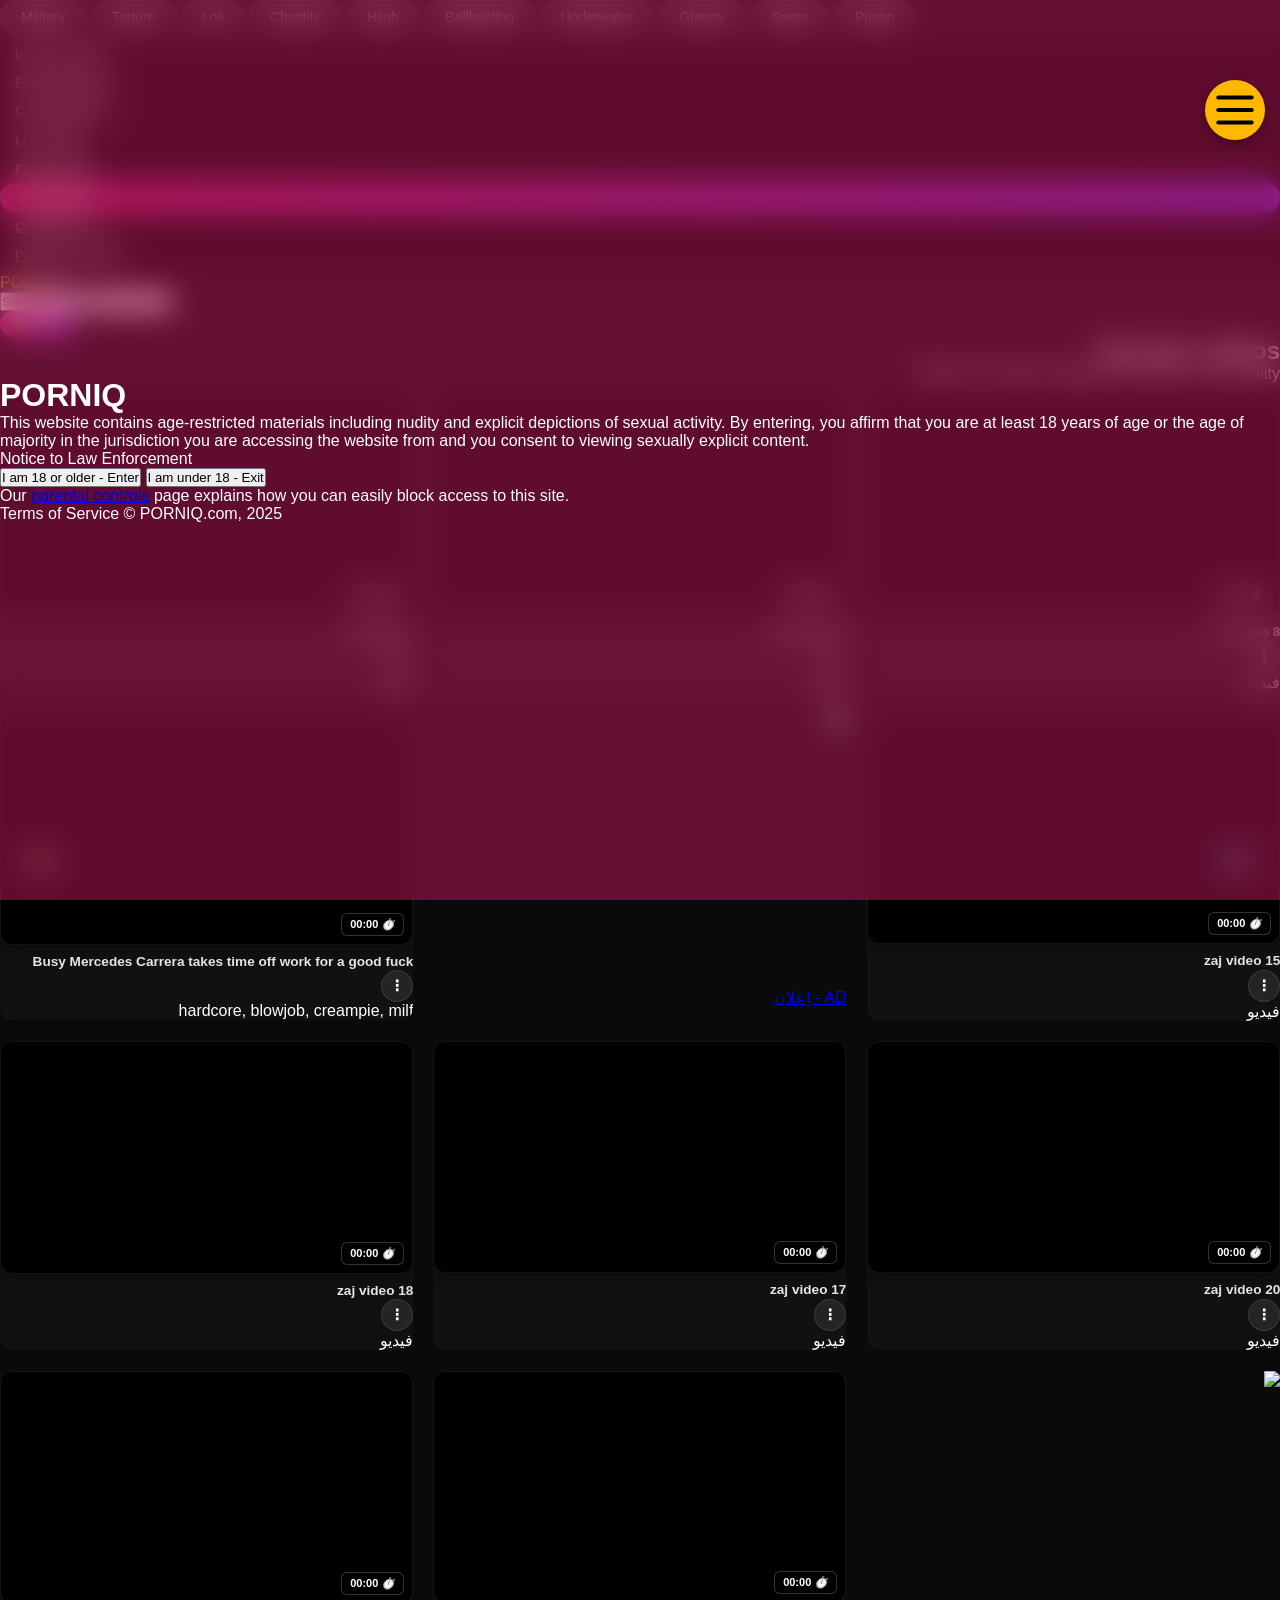
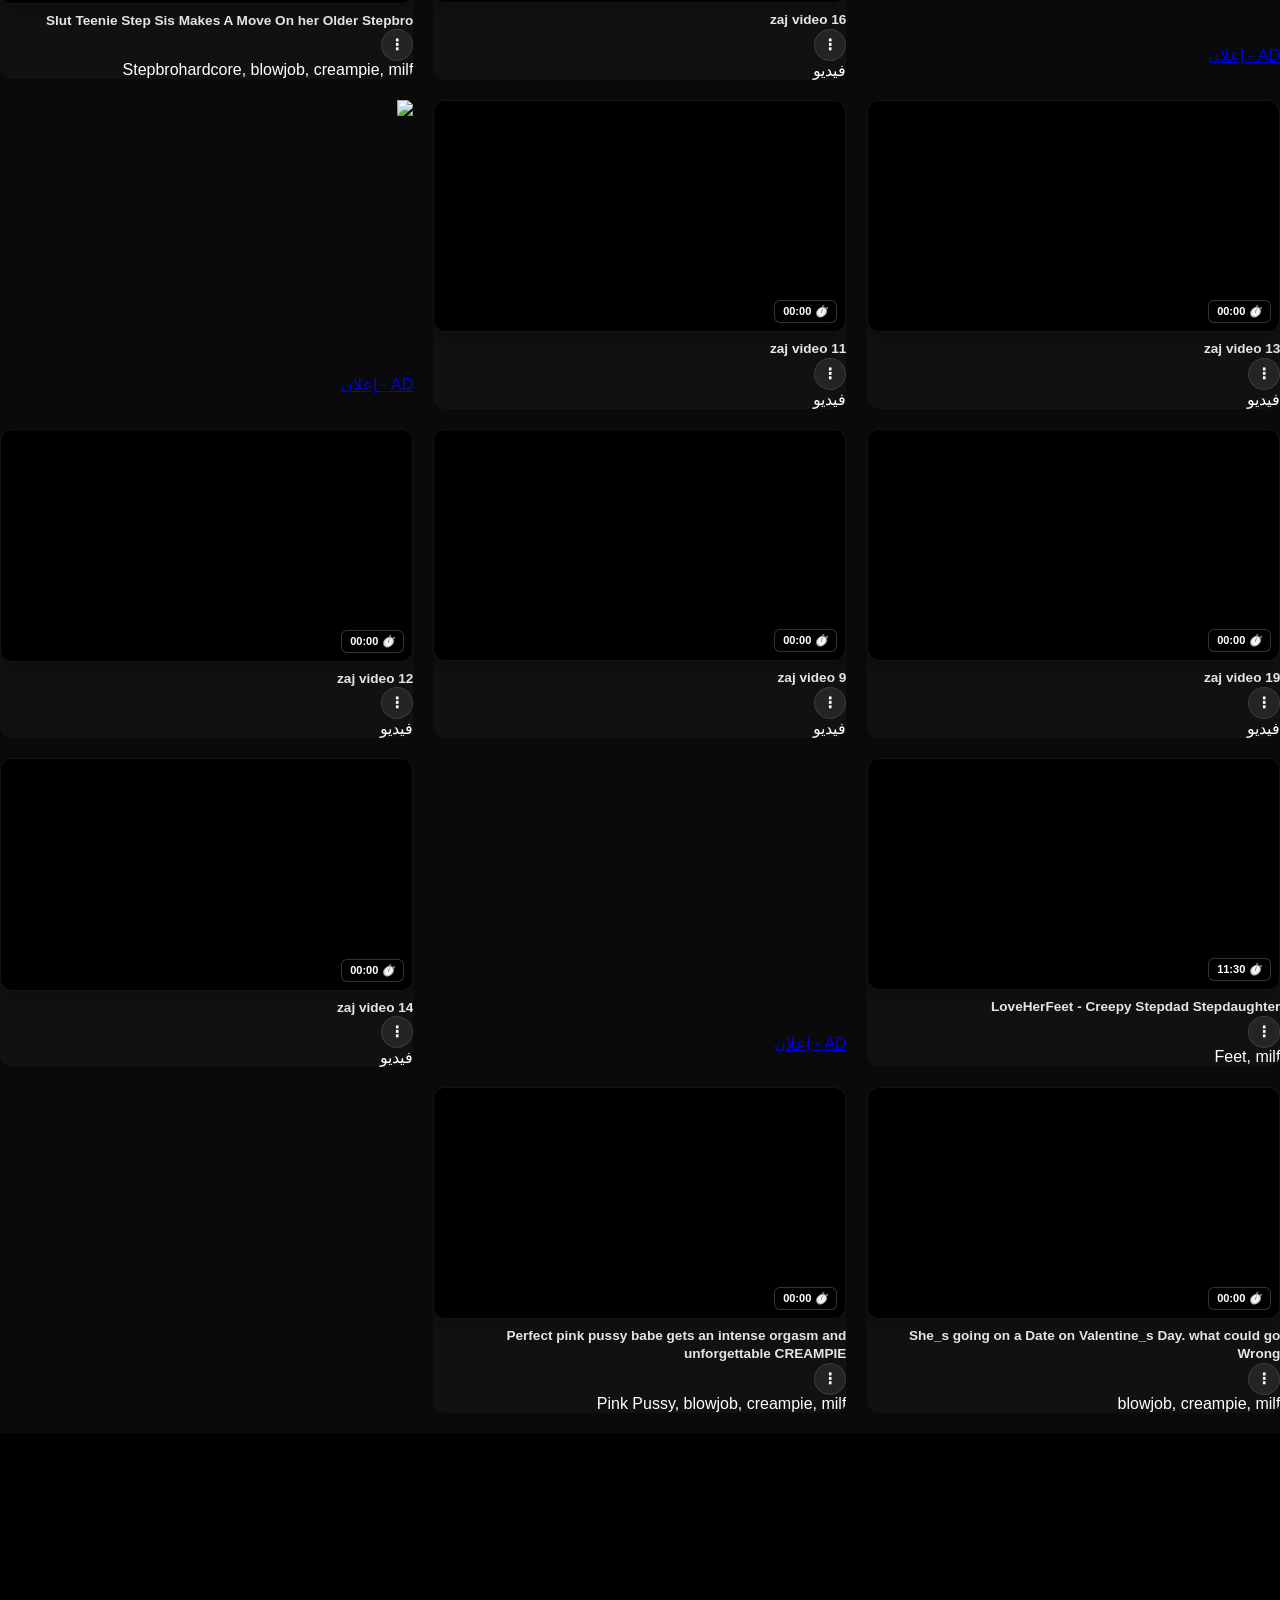
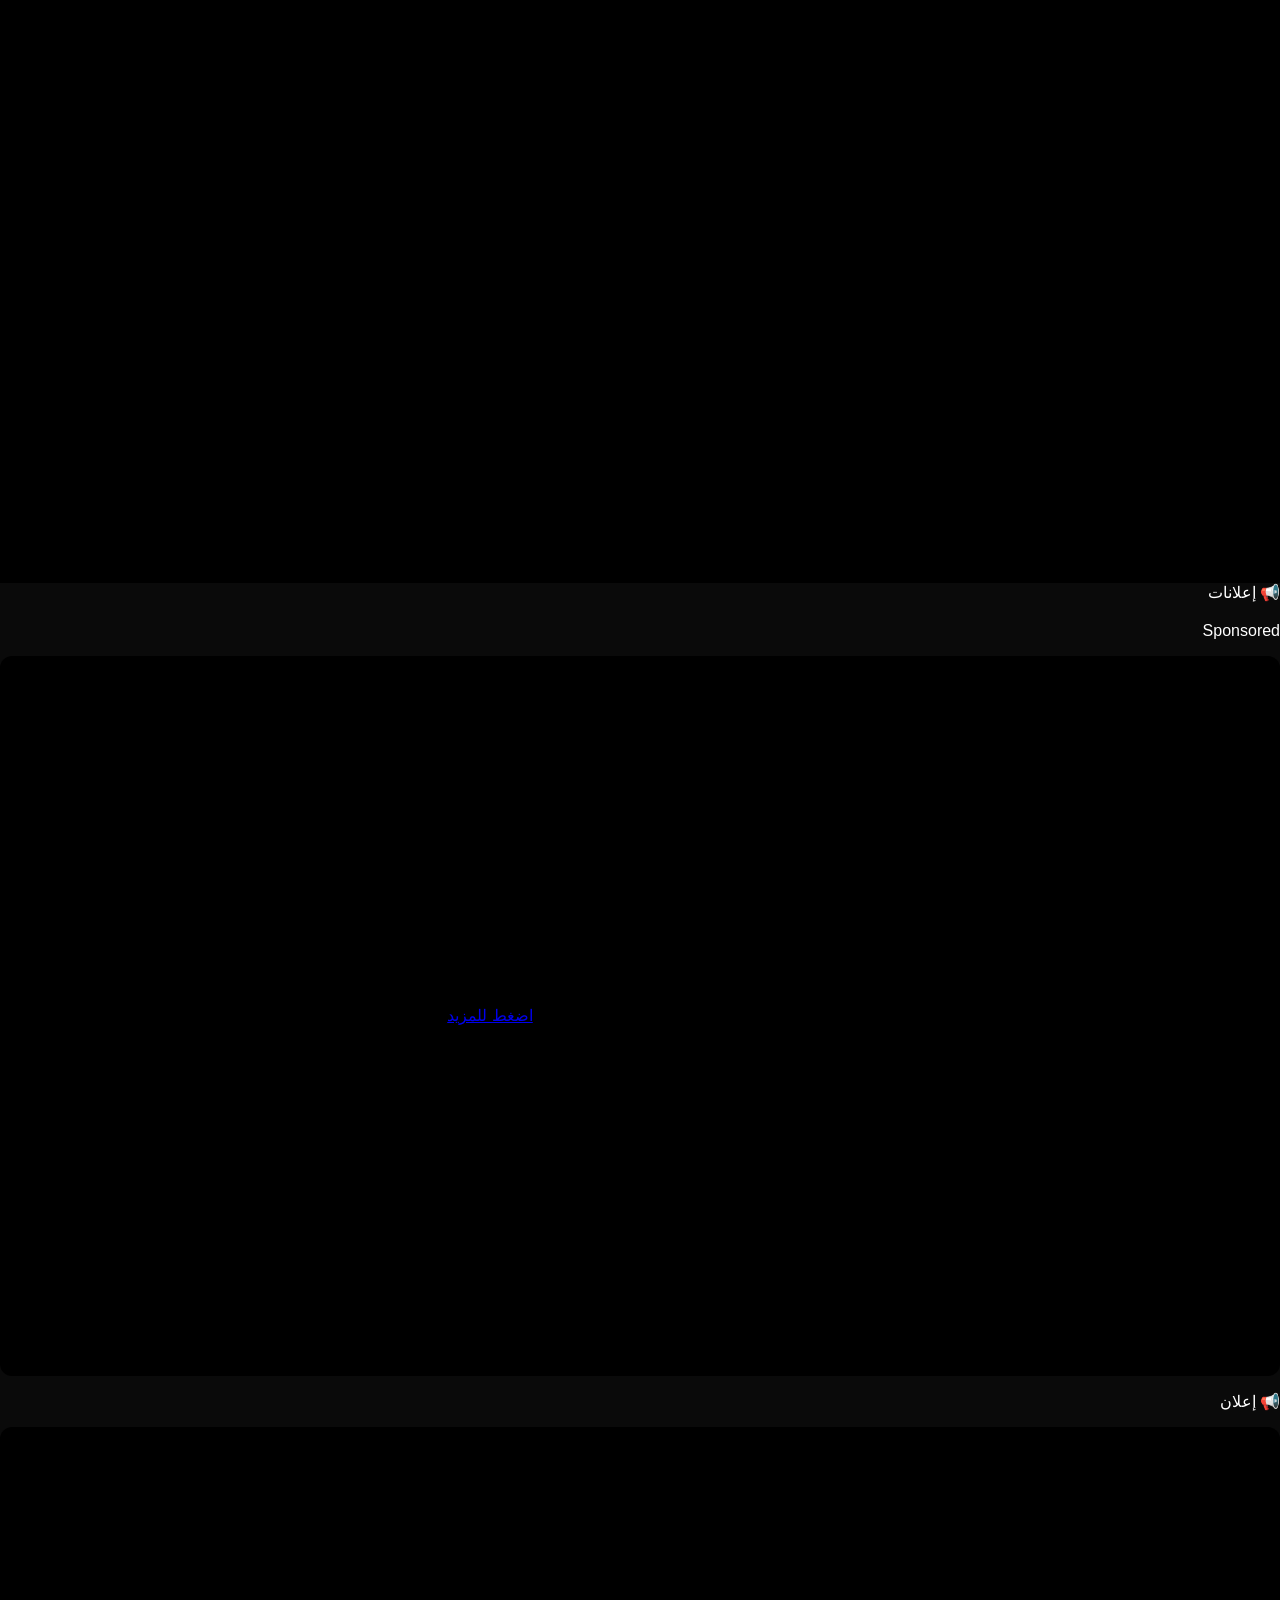
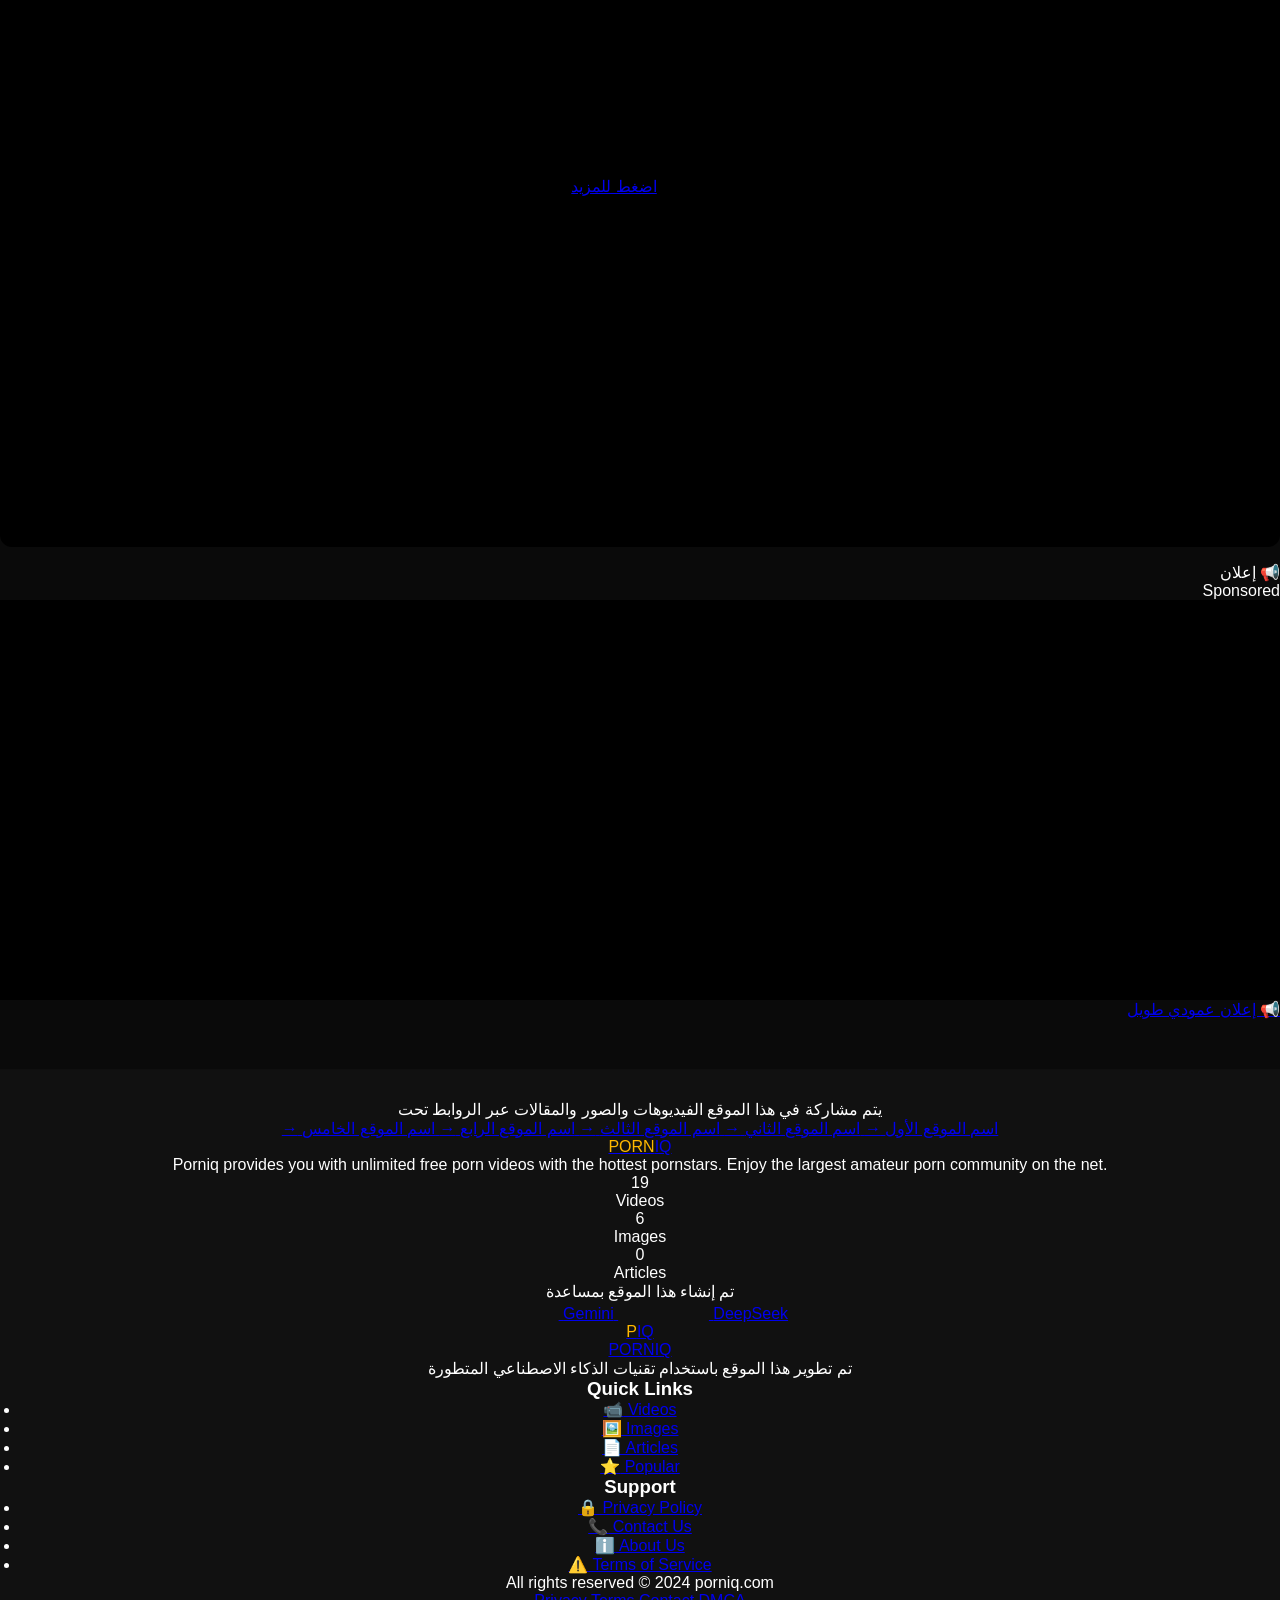
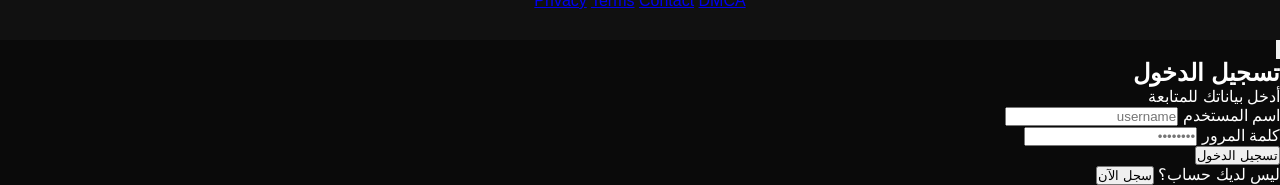
==== index (1).html @ 53452c18 "Add files via upload" ====
<!DOCTYPE html>
<html>
<head>
    <!-- تحديد اتجاه الصفحة فوراً -->
    <script>
        (function() {
            try {
                var savedLang = localStorage.getItem('siteLang') || 'en';
                document.documentElement.dir = savedLang === 'ar' ? 'rtl' : 'ltr';
                document.documentElement.lang = savedLang;
            } catch (e) {
                document.documentElement.dir = 'ltr';
                document.documentElement.lang = 'en';
            }
        })();
    </script>

    <meta charset='UTF-8'/>
    <meta name='viewport' content='width=device-width, initial-scale=1'/>
    <title>PORNxIQ - أفضل فيديوهات إباحية مجانية</title>
    
    <!-- Tailwind من CDN -->
    <script src='https://cdn.tailwindcss.com'></script>
    
    <!-- ملف CSS الخاص بنا -->
    <link rel="stylesheet" href="style.css">
    
    <!-- Firebase SDK -->
    <script src="https://www.gstatic.com/firebasejs/9.22.0/firebase-app-compat.js"></script>
    <script src="https://www.gstatic.com/firebasejs/9.22.0/firebase-auth-compat.js"></script>
</head>
<body


 class='pt-24 bg-black text-white'>
 <div id="mainContent" class="max-w-[1700px] mx-auto px-4 py-8">
 	

    

    <!-- شريط التصنيفات العشوائية -->
    <div class="w-full overflow-x-auto no-scrollbar py-3 sticky top-40 z-40 bg-black/80 backdrop-blur-md border-b border-zinc-800">
        <div id="topCategoryBar" class="flex flex-nowrap gap-3 px-4 justify-start md:justify-center">
        </div>
    </div>

    <!-- المحتوى الرئيسي الآخر (الشبكة والجوانب) سيتم وضعه لاحقاً -->
</div>

    <div class="w-full overflow-x-auto no-scrollbar py-3 sticky top-16 z-40 bg-black/80 backdrop-blur-md border-b border-zinc-800">
        <div id="topCategoryBar" class="flex flex-nowrap gap-3 px-4 justify-start md:justify-center">
            </div>
    </div>



    <!-- تأكيد ظهور الفوتر -->
<div style="clear: both; width: 100%;"></div>
    <!-- زر الوضع الليلي -->
    <button id="nightBtn" class="fixed bottom-4 left-4 bg-zinc-800 text-white p-3 rounded-full z-50 shadow-lg" onclick="document.body.classList.toggle('dark-mode')">🌙</button>
    <button id="langBtn" class="fixed bottom-4 right-4 bg-zinc-800 text-white p-3 rounded-full z-50 shadow-lg hover:bg-pink-600 transition-all" onclick="toggleLanguage()">🌐 EN</button>

    <!-- نافذة التحقق من العمر -->
    <div id="ageVerifyModal" class="fixed inset-0 z-[9999] flex items-center justify-center bg-black/60 backdrop-blur-md" style="direction: ltr;">
        <div class="bg-black/80 p-8 rounded-2xl text-center max-w-md w-full border border-yellow-500/30 shadow-2xl backdrop-blur-lg">
            <h1 class="text-3xl font-black tracking-tighter mb-2 text-white">PORNIQ</h1>
            <div class="w-16 h-0.5 bg-yellow-500 mx-auto mb-6"></div>
            <p class="text-white/90 text-sm leading-relaxed mb-6 text-center">
                This website contains age-restricted materials including nudity and explicit depictions of sexual activity. By entering, you affirm that you are at least 18 years of age or the age of majority in the jurisdiction you are accessing the website from and you consent to viewing sexually explicit content.
            </p>
            <div class="bg-white/10 p-3 rounded-lg mb-6 border border-white/20 backdrop-blur-sm">
                <p class="text-white/80 text-xs font-medium">Notice to Law Enforcement</p>
            </div>
            <div class="flex flex-col sm:flex-row gap-3 mb-6">
                <button onclick="verifyAge()" class="flex-1 bg-yellow-500 hover:bg-yellow-600 text-black py-3 px-4 rounded-xl font-bold text-sm transition-all transform hover:scale-[1.02] border border-yellow-400 shadow-lg shadow-yellow-600/30">
                    I am 18 or older - Enter
                </button>
                <button onclick="window.location.href='https://google.com'" class="flex-1 bg-white/10 hover:bg-white/20 text-white py-3 px-4 rounded-xl font-bold text-sm transition-all border border-white/30 backdrop-blur-sm">
                    I am under 18 - Exit
                </button>
            </div>
            <div class="text-xs text-white/70">
                <span>Our </span>
                <a href="#" class="text-white hover:text-yellow-400 underline underline-offset-2 transition-colors">parental controls</a>
                <span> page explains how you can easily block access to this site.</span>
            </div>
            <div class="mt-4 pt-4 border-t border-white/20 text-white/60 text-xs flex justify-between items-center">
                <span>Terms of Service</span>
                <span>© PORNIQ.com, 2025</span>
            </div>
        </div>
    </div>
    <!-- شريط التنقل العلوي الجديد -->
<div class="top-navbar w-full bg-gradient-to-r from-zinc-900 to-black border-b border-zinc-800 shadow-lg sticky top-[72px] z-40">
<div class="max-w-[1700px] mx-auto px-2 md:px-4">
        <ul class="flex items-center justify-start gap-1 overflow-x-auto no-scrollbar py-2 text-sm font-semibold">
            <!-- سيتم ملؤها بواسطة JavaScript -->
        </ul>
    </div>
</div>
	
    <!-- الشريط العلوي -->
    <nav class='fixed top-0 inset-x-0 bg-black/90 backdrop-blur-md px-6 py-3 flex items-center justify-between z-50 border-b border-zinc-800'>
        <div class='flex items-center text-2xl font-black tracking-tighter' style="direction: ltr;">
            <span style="color: #FFB800;">PORN</span><span class="text-white ml-1">IQ</span>
        </div>
        <div class='flex items-center gap-4'>
            <input class='bg-zinc-900 border border-zinc-800 text-gray-300 rounded-full py-2 px-6 outline-none w-48 md:w-80 text-sm focus:border-pink-600 transition-all' id='searchBox' oninput='doSearch()' placeholder='Search for video...' type='text'/>
        </div>
    </nav>

<!-- زر الثلاث خطوط في الجهة اليمنى (تم ت
عديل موقعه للأسفل قليلاً) -->
<button onclick="toggleSidebar()" id="menuToggleBtn" 
        style="position: fixed !important; top: 80px !important; right: 15px !important; width: 50px; height: 50px; display: flex; align-items: center; justify-content: center; background-color: #FFB800; border-radius: 50%; z-index: 100000; box-shadow: 0 4px 12px rgba(0,0,0,0.3); border: none; cursor: pointer;">  
    <svg class="w-6 h-6 text-black" fill="none" stroke="currentColor" viewBox="0 0 24 24">
        <path stroke-linecap="round" stroke-linejoin="round" stroke-width="2" d="M4 6h16M4 12h16M4 18h16"></path>
    </svg>
</button>

<div id="sidebarOverlay" onclick="toggleSidebar()" class="fixed inset-0 bg-black/60 z-40 hidden backdrop-blur-sm"></div>

<aside id="mainSidebar" class="fixed top-0 right-0 h-full w-72 bg-zinc-950 z-50 transform translate-x-full transition-transform duration-300 border-l border-zinc-800 overflow-y-auto shadow-2xl">
    <div class="p-5 text-right" dir="rtl">
        
        <!-- رأس القائمة: زر إغلاق + العنوان -->
        <div class="flex justify-between items-center mb-6 border-b-2 border-yellow-400 pb-3">
            <button onclick="toggleSidebar()" class="text-gray-400 hover:text-white text-xl">✕</button>
            <h2 class="text-xl font-bold text-white">القائمة الرئيسية</h2>
        </div>

        <!-- محتوى الأقسام (كما هو موجود لديك) -->
        <nav class="space-y-2">
            <!-- قسم مستقيم ⚤ -->
            <div class="menu-item">
                <button onclick="toggleSubMenu('sub-straight', this)" class="w-full flex items-center justify-between p-3 bg-zinc-900 rounded-xl hover:bg-zinc-800 transition border border-zinc-800">
                    <span class="font-bold text-white">Straight</span>
                    <span class="text-yellow-400 transition-transform duration-300">▼</span>
                </button>
                <div id="sub-straight" class="hidden pr-4 mt-2 space-y-1 border-r-2 border-yellow-400 mr-2">
                    <a href="#" onclick="changeCategory(event, 'zaj', 'مستقيم', 'video', 'all'); return false;" class="block p-2 text-sm text-zinc-400 hover:text-yellow-400 transition rounded-lg">video</a>
                    <a href="#" onclick="changeCategory(event, 'zaj', 'أفلام كاملة', 'movie', 'all'); return false;" class="block p-2 text-sm text-zinc-400 hover:text-yellow-400 transition rounded-lg">Movie</a>
                    <a href="#" onclick="changeCategory(event, 'zaj', 'مستقيم', 'image', 'static'); return false;" class="block p-2 text-sm text-zinc-400 hover:text-yellow-400 transition rounded-lg">image</a>
                    <a href="#" onclick="changeCategory(event, 'zaj', 'مستقيم', 'image', 'animated'); return false;" class="block p-2 text-sm text-zinc-400 hover:text-yellow-400 transition rounded-lg">gif</a>
                </div>
            </div>

            <!-- قسم سحاقيات ⚢ -->
            <div class="menu-item">
                <button onclick="toggleSubMenu('sub-lesbian', this)" class="w-full flex items-center justify-between p-3 bg-zinc-900 rounded-xl hover:bg-zinc-800 transition border border-zinc-800">
                    <span class="font-bold text-white">Lesbian</span>
                    <span class="text-yellow-400 transition-transform duration-300">▼</span>
                </button>
                <div id="sub-lesbian" class="hidden pr-4 mt-2 space-y-1 border-r-2 border-yellow-400 mr-2">
                    <a href="#" onclick="changeCategory(event, 'nesa', 'سحاقيات', 'video', 'all'); return false;" class="block p-2 text-sm text-zinc-400 hover:text-yellow-400 transition rounded-lg">video</a>
                    <a href="#" onclick="changeCategory(event, 'zaj', 'أفلام كاملة', 'movie', 'all'); return false;" class="block p-2 text-sm text-zinc-400 hover:text-yellow-400 transition rounded-lg">Movie</a>
                    <a href="#" onclick="changeCategory(event, 'nesa', 'سحاقيات', 'image', 'static'); return false;" class="block p-2 text-sm text-zinc-400 hover:text-yellow-400 transition rounded-lg">image</a>
                    <a href="#" onclick="changeCategory(event, 'nesa', 'سحاقيات', 'image', 'animated'); return false;" class="block p-2 text-sm text-zinc-400 hover:text-yellow-400 transition rounded-lg">gif</a>
                </div>
            </div>

            <!-- قسم متحولين جنسياً ⚧ -->
            <div class="menu-item">
                <button onclick="toggleSubMenu('sub-trans', this)" class="w-full flex items-center justify-between p-3 bg-zinc-900 rounded-xl hover:bg-zinc-800 transition border border-zinc-800">
                    <span class="font-bold text-white">Trans </span>
                    <span class="text-yellow-400 transition-transform duration-300">▼</span>
                </button>
                <div id="sub-trans" class="hidden pr-4 mt-2 space-y-1 border-r-2 border-yellow-400 mr-2">
                    <a href="#" onclick="changeCategory(event, 'haywan', 'متحولين', 'video', 'all'); return false;" class="block p-2 text-sm text-zinc-400 hover:text-yellow-400 transition rounded-lg">video</a>
                    <a href="#" onclick="changeCategory(event, 'zaj', 'أفلام كاملة', 'movie', 'all'); return false;" class="block p-2 text-sm text-zinc-400 hover:text-yellow-400 transition rounded-lg">Movie</a>
                    <a href="#" onclick="changeCategory(event, 'haywan', 'متحولين', 'image', 'static'); return false;" class="block p-2 text-sm text-zinc-400 hover:text-yellow-400 transition rounded-lg">image</a>
                    <a href="#" onclick="changeCategory(event, 'haywan', 'متحولين', 'image', 'animated'); return false;" class="block p-2 text-sm text-zinc-400 hover:text-yellow-400 transition rounded-lg">gif</a>
                </div>
            </div>

            <!-- قسم Anime -->
            <div class="menu-item">
                <button onclick="toggleSubMenu('sub-anime', this)" class="w-full flex items-center justify-between p-3 bg-zinc-900 rounded-xl hover:bg-zinc-800 transition border border-zinc-800">
                    <span class="font-bold text-white">Anime 🎌</span>
                    <span class="text-yellow-400 transition-transform duration-300">▼</span>
                </button>
                <div id="sub-anime" class="hidden pr-4 mt-2 space-y-1 border-r-2 border-yellow-400 mr-2">
                    <a href="#" onclick="changeCategory(event, 'ime', 'Anime', 'video', 'all'); return false;" class="block p-2 text-sm text-zinc-400 hover:text-yellow-400 transition rounded-lg">video</a>
                    <a href="#" onclick="changeCategory(event, 'ime', 'Anime', 'movie', 'all'); return false;" class="block p-2 text-sm text-zinc-400 hover:text-yellow-400 transition rounded-lg">Movie</a>
                    <a href="#" onclick="changeCategory(event, 'ime', 'Anime', 'image', 'static'); return false;" class="block p-2 text-sm text-zinc-400 hover:text-yellow-400 transition rounded-lg">image</a>
                    <a href="#" onclick="changeCategory(event, 'ime', 'Anime', 'image', 'animated'); return false;" class="block p-2 text-sm text-zinc-400 hover:text-yellow-400 transition rounded-lg">gif</a>
                </div>
            </div>

            <!-- قسم Live Girls -->
            <div class="menu-item">
                <button onclick="switchSource('liveGirls', 'Live Girls')" class="w-full flex items-center justify-between p-3 bg-zinc-900 rounded-xl hover:bg-zinc-800 transition border border-zinc-800">
                    <span class="font-bold text-white">🔴 Live Girls</span>
                    <span class="text-yellow-400">➡️</span>
                </button>
            </div>

            <!-- قسم Live Channels Porn -->
            <div class="menu-item">
                <button onclick="switchSource('liveChannels', 'Live Channels Porn')" class="w-full flex items-center justify-between p-3 bg-zinc-900 rounded-xl hover:bg-zinc-800 transition border border-zinc-800">
                    <span class="font-bold text-white">📺 Live Channels Porn</span>
                    <span class="text-yellow-400">➡️</span>
                </button>
            </div>

            <!-- قسم وضعيات جنسية -->
            <div class="menu-item">
                <button onclick="toggleSubMenu('sub-positions', this)" class="w-full flex items-center justify-between p-3 bg-zinc-900 rounded-xl hover:bg-zinc-800 transition border border-zinc-800">
                    <span class="font-bold text-white">📖 Sexual positions</span>
                    <span class="text-yellow-400 transition-transform duration-300">▼</span>
                </button>
                <div id="sub-positions" class="hidden pr-4 mt-2 space-y-1 border-r-2 border-yellow-400 mr-2">
                    <a href="#" onclick="changeCategory(event, 'life', 'الوضعيات', 'article', 'all'); return false;" class="block p-2 text-sm text-zinc-400 hover:text-yellow-400 transition rounded-lg">📄 المقالات</a>
                </div>
            </div>
        </nav>

        <!-- إحصائيات سريعة -->
        <div class="mt-6 pt-4 border-t border-zinc-800">
            <div class="grid grid-cols-3 gap-2 text-center">
                <div class="bg-zinc-900/50 rounded-lg p-2">
                    <div class="text-pink-500 font-bold text-lg footer-videos-count">0</div>
                    <div class="text-[10px] text-gray-400">فيديو</div>
                </div>
                <div class="bg-zinc-900/50 rounded-lg p-2">
                    <div class="text-pink-500 font-bold text-lg footer-images-count">0</div>
                    <div class="text-[10px] text-gray-400">صورة</div>
                </div>
                <div class="bg-zinc-900/50 rounded-lg p-2">
                    <div class="text-pink-500 font-bold text-lg footer-articles-count">0</div>
                    <div class="text-[10px] text-gray-400">مقال</div>
                </div>
            </div>
        </div>

        <!-- زر تسجيل الخروج (أسفل القائمة، محاذاة إلى اليمين) -->
 <!-- زر تسجيل الخروج (مخفي افتراضياً، يظهر فقط عند تسجيل الدخول) -->
<div class="mt-4 pt-2 border-t border-zinc-800 flex justify-end">
    <button id="logoutSidebarBtn" onclick="logout()" class="bg-red-600 hover:bg-red-700 text-white py-1.5 px-4 rounded-lg text-xs font-bold transition-all hidden">
        🚪 Sign out
    </button>
</div>
</aside>
    <!-- المحتوى الرئيسي -->
   <div class='flex flex-col lg:flex-row max-w-[1700px] mx-auto p-4 gap-6' dir="rtl">
        <!-- الشريط الجانبي الأيسر -->


<div id="sidebarOverlay" onclick="toggleSidebar()" class="fixed inset-0 bg-black/70 z-40 hidden backdrop-blur-sm"></div>

        <main class='flex-1 min-w-0'>
            <div class="flex flex-col items-start mb-6">
                <div class="flex justify-between items-center w-full">
                    <h2 class='text-2xl font-black opacity-90' id='catTitle'>كل المحتوى</h2>
                </div>
                <div id="sectionSubtitle" class="text-2xl text-pink-400/70 mt-1"></div>
            </div>
            <div id="gridBox" class="grid grid-cols-1 sm:grid-cols-2 lg:grid-cols-3 gap-5"></div>
            <div id="paginationBox" class="flex justify-center gap-2 mt-12 mb-10"></div>
        </main>
        
<aside class="xl:block w-64 flex-shrink-0">
    <div class="sticky top-24 flex flex-col gap-4" id="sideAdsContainer"></div>
    
    <!-- الإعلان العمودي الطويل -->
    <div class="vertical-ad-left mt-6 pt-4 border-t border-zinc-800">
        <div class="text-[10px] uppercase tracking-widest opacity-30 font-bold mb-3 text-center text-gray-400">Sponsored</div>
        <div class="vertical-ad-wrapper bg-zinc-900/50 rounded-xl overflow-hidden border border-zinc-800 hover:border-pink-500 transition-all group">
            <a href="#" target="_blank" id="adLink" class="block">
                <div id="randomAdContainer" class="relative bg-black flex items-center justify-center" style="width: 100%; min-height: 200px;">
                    <div class="text-white text-sm">جاري تحميل الإعلان...</div>
                </div>
                <div class="text-center text-[10px] text-gray-500 py-2 border-t border-zinc-800">
                    📢 إعلان عمودي طويل
                </div>
            </a>
        </div>
    </div>
</aside>

<script>
    (function() {
        // قائمة الإعلانات
        const mediaList = [
            { type: 'video', src: 'https://e.top4top.io/m_3754o3ux01.mp4', link: 'https://example1.com', title: 'إعلان 1' },
            { type: 'video', src: 'https://c.top4top.io/m_3754wamh31.mp4', link: 'https://example2.com', title: 'إعلان 2' },
                   { type: 'video', src: 'https://j.top4top.io/m_375494yvh8.mp4', link: 'https://example2.com', title: 'إعلان 2' },
            { type: 'image', src: 'https://j.top4top.io/p_37543d1i10.jpeg', link: 'https://example3.com', title: 'إعلان 3' },
            { type: 'image', src: 'https://j.top4top.io/p_37543d1i10.jpeg', link: 'https://example4.com', title: 'إعلان 4' }
        ];

        function getRandomMedia() {
            return mediaList[Math.floor(Math.random() * mediaList.length)];
        }

        function renderRandomAd() {
            const container = document.getElementById('randomAdContainer');
            const adLink = document.getElementById('adLink');
            if (!container) {
                console.warn('randomAdContainer غير موجود');
                return;
            }
            if (!adLink) return;

            const media = getRandomMedia();
            console.log('تحديث الإعلان العمودي:', media.type, media.src);
            
            adLink.href = media.link;
            container.innerHTML = '';

            if (media.type === 'video') {
                const video = document.createElement('video');
                video.autoplay = true;
                video.muted = true;
                video.loop = true;
                video.playsInline = true;
                video.preload = 'auto';
                video.style.width = '100%';
                video.style.height = 'auto';
                video.style.display = 'block';
                video.style.maxHeight = '400px';
                video.style.objectFit = 'contain';
                video.style.background = '#000';
                
                const source = document.createElement('source');
                source.src = media.src;
                source.type = 'video/mp4';
                video.appendChild(source);
                
                video.onerror = () => {
                    const fallback = document.createElement('img');
                    fallback.src = 'https://j.top4top.io/p_37543d1i10.jpeg';
                    fallback.style.width = '100%';
                    container.innerHTML = '';
                    container.appendChild(fallback);
                };
                
                container.appendChild(video);
                video.play().catch(e => console.warn('autoplay failed', e));
            } 
            else {
                const img = document.createElement('img');
                img.src = media.src;
                img.style.width = '100%';
                img.style.height = 'auto';
                img.style.display = 'block';
                img.onerror = () => { img.src = 'https://j.top4top.io/p_37543d1i10.jpeg'; };
                container.appendChild(img);
            }
        }

        // عرض الإعلان عند تحميل الصفحة
        function initAd() {
            if (document.getElementById('randomAdContainer')) {
                renderRandomAd();
            } else {
                setTimeout(initAd, 100);
            }
        }
        if (document.readyState === 'loading') {
            document.addEventListener('DOMContentLoaded', initAd);
        } else {
            initAd();
        }

        // طريقة قوية للاستماع إلى تغيير القسم: مراقبة المتغير currentSourceKey
        function watchSourceChange() {
            let lastSource = window.currentSourceKey;
            setInterval(() => {
                if (window.currentSourceKey !== lastSource) {
                    lastSource = window.currentSourceKey;
                    renderRandomAd();
                }
            }, 500);
        }

        // بدء المراقبة بعد تحميل الصفحة
        window.addEventListener('load', function() {
            watchSourceChange();
            
            // أيضاً استبدال switchSource إذا وجدت (كإجراء احتياطي)
            if (typeof window.switchSource === 'function') {
                const original = window.switchSource;
                window.switchSource = function(key, name) {
                    original(key, name);
                    setTimeout(renderRandomAd, 200);
                };
            }
        });
    })();
</script>




   
        </aside>
    </div>

    <!-- الفوتر الرئيسي -->
    <div class="w-full max-w-[1700px] mx-auto px-4 mt-8" dir="ltr">
        <footer id="footerMainPage" class="border-t border-zinc-800 bg-gradient-to-b from-zinc-900 to-black pt-12 pb-8 rounded-lg">
            <div class="container mx-auto px-4">
                <div class="grid grid-cols-1 md:grid-cols-3 gap-8 mb-10">
                    <div class="text-left">
                        <div class="bg-white p-4 rounded-lg mb-4 shadow-lg">
                            <p class="text-red-600 font-bold text-sm leading-relaxed">
                                يتم مشاركة في هذا الموقع الفيديوهات والصور والمقالات عبر الروابط تحت
                            </p>
                        </div>
                        
                        <div class="space-y-3">
                            <a href="#" target="_blank" class="flex items-center gap-2 text-gray-400 hover:text-red-600 transition group">
                                <span class="text-red-500 text-xl group-hover:translate-x-1 transition-transform">→</span>
                                <span class="text-sm">اسم الموقع الأول</span>
                            </a>
                            <a href="#" target="_blank" class="flex items-center gap-2 text-gray-400 hover:text-red-600 transition group">
                                <span class="text-red-500 text-xl group-hover:translate-x-1 transition-transform">→</span>
                                <span class="text-sm">اسم الموقع الثاني</span>
                            </a>
                            <a href="#" target="_blank" class="flex items-center gap-2 text-gray-400 hover:text-red-600 transition group">
                                <span class="text-red-500 text-xl group-hover:translate-x-1 transition-transform">→</span>
                                <span class="text-sm">اسم الموقع الثالث</span>
                            </a>
                            <a href="#" target="_blank" class="flex items-center gap-2 text-gray-400 hover:text-red-600 transition group">
                                <span class="text-red-500 text-xl group-hover:translate-x-1 transition-transform">→</span>
                                <span class="text-sm">اسم الموقع الرابع</span>
                            </a>
                            <a href="#" target="_blank" class="flex items-center gap-2 text-gray-400 hover:text-red-600 transition group">
                                <span class="text-red-500 text-xl group-hover:translate-x-1 transition-transform">→</span>
                                <span class="text-sm">اسم الموقع الخامس</span>
                            </a>
                        </div>
                        
                        <div class="border-t border-zinc-700 my-4 opacity-30"></div>
                    </div>
                    
                    <div class="text-center">
                        <a href="#" onclick="window.location.reload(); return false;" class="flex items-center justify-center gap-2 mb-4 no-underline">
                            <span class="text-2xl font-black" style="direction: ltr; cursor: pointer;">
                                <span style="color: #FFB800;">PORN</span><span class="text-white">IQ</span>
                            </span>
                        </a>
                        
                        <p class="text-sm text-gray-400 leading-relaxed mb-4 max-w-md mx-auto">
                            Porniq provides you with unlimited free porn videos with the hottest pornstars. Enjoy the largest amateur porn community on the net.
                        </p>
                        
                        <div class="grid grid-cols-3 gap-2 max-w-xs mx-auto mb-6">
                            <div class="bg-zinc-800/50 rounded-lg p-2 text-center">
                                <div class="text-pink-500 font-bold text-lg footer-videos-count">0</div>
                                <div class="text-xs text-gray-400">Videos</div>
                            </div>
                            <div class="bg-zinc-800/50 rounded-lg p-2 text-center">
                                <div class="text-pink-500 font-bold text-lg footer-images-count">0</div>
                                <div class="text-xs text-gray-400">Images</div>
                            </div>
                            <div class="bg-zinc-800/50 rounded-lg p-2 text-center">
                                <div class="text-pink-500 font-bold text-lg footer-articles-count">0</div>
                                <div class="text-xs text-gray-400">Articles</div>
                            </div>
                        </div>

                        <div class="border-t border-zinc-700 pt-6 mt-4">
                            <p class="text-sm text-gray-300 mb-4 font-medium">تم إنشاء هذا الموقع بمساعدة</p>
                            
                            <div class="flex items-center justify-center gap-8">
                                <a href="https://gemini.google.com/app?hl=ar" target="_blank" class="flex flex-col items-center group no-underline">
                                    <img src="https://uxwing.com/wp-content/themes/uxwing/download/brands-and-social-media/google-gemini-icon.png" 
                                         alt="Gemini" 
                                         class="w-12 h-12 object-contain mb-2 group-hover:scale-110 transition-all"
                                         onerror="this.src='https://via.placeholder.com/48/FF69B4/ffffff?text=Gemini'; this.onerror=null;">
                                    <span class="text-xs text-gray-500 group-hover:text-pink-400 transition">Gemini</span>
                                </a>
                                
                                <a href="https://chat.deepseek.com" target="_blank" class="flex flex-col items-center group no-underline">
                                    <img src="https://img.icons8.com/fluency/48/artificial-intelligence.png" 
                                         alt="DeepSeek" 
                                         class="w-12 h-12 object-contain mb-2 group-hover:scale-110 transition-all"
                                         onerror="this.src='https://via.placeholder.com/48/6d28d9/ffffff?text=AI'; this.onerror=null;">
                                    <span class="text-xs text-gray-500 group-hover:text-pink-400 transition">DeepSeek</span>
                                </a>
                                
                                <a href="#" onclick="window.location.reload(); return false;" class="flex flex-col items-center group no-underline">
                                    <div class="w-12 h-12 rounded-full bg-gradient-to-br from-pink-600 to-purple-600 flex items-center justify-center text-white font-black text-sm mb-2 shadow-lg group-hover:scale-110 transition-all cursor-pointer">
                                        <span style="color: #FFB800;">P</span><span>IQ</span>
                                    </div>
                                    <span class="text-xs text-gray-500 group-hover:text-pink-400 transition">PORNIQ</span>
                                </a>
                            </div>
                            
                            <p class="text-[10px] text-gray-600 mt-6">
                                تم تطوير هذا الموقع باستخدام تقنيات الذكاء الاصطناعي المتطورة
                            </p>
                        </div>
                    </div>
                    
                    <div class="text-right">
                        <h3 class="text-white font-bold text-lg mb-4 border-b border-pink-500/30 pb-2">Quick Links</h3>
                        <ul class="space-y-3">
                            <li><a href="#" onclick="goToVideos(); return false;" class="text-gray-400 hover:text-pink-500 transition flex items-center gap-2"><span>📹</span> Videos</a></li>
                            <li><a href="#" onclick="goToImages(); return false;" class="text-gray-400 hover:text-pink-500 transition flex items-center gap-2"><span>🖼️</span> Images</a></li>
                            <li><a href="#" onclick="goToArticles(); return false;" class="text-gray-400 hover:text-pink-500 transition flex items-center gap-2"><span>📄</span> Articles</a></li>
                            <li><a href="#" onclick="goToPopular(); return false;" class="text-gray-400 hover:text-pink-500 transition flex items-center gap-2"><span>⭐</span> Popular</a></li>
                        </ul>
                        
                        <h3 class="text-white font-bold text-lg mb-4 mt-6 border-b border-pink-500/30 pb-2">Support</h3>
                        <ul class="space-y-3">
                            <li><a href="#" class="text-gray-400 hover:text-pink-500 transition flex items-center gap-2"><span>🔒</span> Privacy Policy</a></li>
                            <li><a href="mailto:aym62729@gmail.com" class="text-gray-400 hover:text-pink-500 transition flex items-center gap-2"><span>📞</span> Contact Us</a></li>
                            <li><a href="#" class="text-gray-400 hover:text-pink-500 transition flex items-center gap-2"><span>ℹ️</span> About Us</a></li>
                            <li><a href="#" class="text-gray-400 hover:text-pink-500 transition flex items-center gap-2"><span>⚠️</span> Terms of Service</a></li>
                        </ul>
                    </div>
                </div>
                
                <div class="border-t border-zinc-800 pt-6 mt-6">
                    <div class="flex flex-col md:flex-row justify-between items-center gap-4">
                        <div class="text-sm text-gray-500">All rights reserved © 2024 porniq.com</div>
                        <div class="flex gap-6">
                            <a href="#" class="text-xs text-gray-500 hover:text-pink-500 transition">Privacy</a>
                            <a href="#" class="text-xs text-gray-500 hover:text-pink-500 transition">Terms</a>
                            <a href="mailto:aym62729@gmail.com" class="text-xs text-gray-500 hover:text-pink-500 transition">Contact</a>
                            <a href="#" class="text-xs text-gray-500 hover:text-pink-500 transition">DMCA</a>
                        </div>
                    </div>
                </div>
            </div>
        </footer>
    </div>

    <!-- نافذة المقالات -->
    <div id="articleView" class="fixed inset-0 bg-black z-[110] hidden overflow-y-auto">
        <div class="max-w-3xl mx-auto p-6 pt-24">
            <button onclick="closeArticle()" class="bg-zinc-800 text-white px-6 py-2 rounded-full mb-6 hover:bg-pink-600 transition-all">← رجوع للمحتوى</button>
            <h1 id="artTitle" class="text-4xl font-black mb-8 leading-tight text-pink-500"></h1>
            <div id="artBody" class="text-gray-300 leading-relaxed text-lg"></div>
        </div>
    </div>

    <!-- نافذة المشغل -->
    <div id='playWindow' class='fixed top-0 left-0 w-full h-full bg-black/95 z-[9999] hidden overflow-y-auto'>
        <div class='w-full max-w-[1600px] mx-auto p-4 pt-10 flex flex-col lg:flex-row gap-6'>
            <div class="flex-1 min-w-0">
                <div class='flex justify-between items-center mb-4 border-b border-zinc-800 pb-4'>
                    <div onclick="switchSource('zaj', 'الزواج'); closePlayer();" 
                         style="cursor: pointer; display: flex; align-items: center; gap: 8px; background: linear-gradient(135deg, #be185d, #6d28d9); padding: 8px 20px; border-radius: 30px; box-shadow: 0 4px 15px rgba(190,24,93,0.3); transition: all 0.3s ease;">
                        <span style="color: #FFB800; font-weight: 900; font-size: 20px; text-shadow: 0 0 10px rgba(255,184,0,0.5);">PORN</span>
                        <span style="color: white; font-weight: 900; font-size: 20px;">IQ</span>
                    </div>
                    <button onclick="closePlayer()" class="bg-zinc-800 hover:bg-red-600 text-white px-6 py-2 rounded-full transition-all font-bold">إغلاق ✕</button>
                </div>
                
                <!-- حاوية الفيديو -->
                <div id="vArea" class="relative w-full overflow-hidden mb-4 bg-black" style="border-radius: 16px; box-shadow: 0 20px 30px -10px rgba(0,0,0,0.5);">
                    <!-- المحتوى سيتم إضافته عبر JavaScript -->
                </div>

                <!-- عنوان الفيديو تحت الفيديو -->
                <div class="mb-6 px-2">
                    <h3 id='vTitle' class='font-bold text-2xl md:text-3xl text-pink-500 line-clamp-2' style="text-align: right;"></h3>
                </div>
                
                <!-- الاقتراحات تحت الفيديو -->
                <div id="recBox" class="grid grid-cols-2 md:grid-cols-3 lg:grid-cols-4 gap-4"></div>
            </div>
            
            <!-- الجانب الأيمن من المشغل -->
            <aside class="w-full lg:w-80 flex-shrink-0">
                <div class="sticky top-10 flex flex-col gap-6">
                    <!-- إعلانات المشغل -->
                    <div class="flex flex-col gap-4">
                        <a href="#" target="_blank" class="block bg-zinc-900 border border-zinc-800 rounded-xl overflow-hidden h-32 group hover:border-pink-500 transition-all relative">
                            <div class="w-full h-full bg-black flex items-center justify-center">
                                <video class="w-full h-full object-cover" autoplay muted loop playsinline>
                                    <source src="https://d.top4top.io/m_36805y6jr1.mp4" type="video/mp4">
                                </video>
                                <div class="absolute top-1 right-1 bg-black/80 text-white text-[8px] px-2 py-1 rounded-full border border-pink-500/50">▶️ فيديو</div>
                            </div>
                        </a>
                        
                        <a href="#" target="_blank" class="block bg-zinc-900 border border-zinc-800 rounded-xl overflow-hidden h-32 group hover:border-pink-500 transition-all relative">
                            <div class="w-full h-full bg-black flex items-center justify-center">
                                <img src="https://i.postimg.cc/zfSyrPnH/hq720.jpg" class="w-full h-full object-cover group-hover:scale-110 transition-transform duration-500" alt="إعلان">
                                <div class="absolute top-1 right-1 bg-black/80 text-white text-[8px] px-2 py-1 rounded-full border border-pink-500/50">📷 إعلان</div>
                            </div>
                        </a>
                    </div>
                    
                    <!-- اقتراحات مميزة -->
                    <div class="flex flex-col gap-3">
                        <div class="text-sm font-bold text-white border-b border-zinc-800 pb-2">اقتراحات مميزة</div>
                        <div id="sideVerticalList" class="flex flex-col gap-3"></div>
                    </div>
                </div>
            </aside>
        </div>
    </div>

    <!-- تحميل الجافاسكريبت -->
    <script src="script.js"></script>
<div id="authModal" class="fixed inset-0 bg-black/90 z-[9999] hidden items-center justify-center p-4">
    <div class="bg-zinc-900 w-full max-w-[360px] max-h-[85vh] overflow-y-auto rounded-2xl border border-zinc-800 relative shadow-2xl" dir="rtl">
        <button onclick="closeAuthModal()" class="absolute top-4 left-4 text-zinc-500 hover:text-white transition-colors">
            <svg xmlns="http://www.w3.org/2000/svg" class="h-6 w-6" fill="none" viewBox="0 0 24 24" stroke="currentColor">
                <path stroke-linecap="round" stroke-linejoin="round" stroke-width="2" d="M6 18L18 6M6 6l12 12" />
            </svg>
        </button>
        <div class="p-6 pt-10">
            <div class="text-center mb-8">
                <h2 id="authModalTitle" class="text-2xl font-black text-white">تسجيل الدخول</h2>
                <p class="text-zinc-500 text-sm mt-1">أدخل بياناتك للمتابعة</p>
            </div>

            <div id="authError" class="hidden bg-red-500/20 border border-red-500 text-red-300 text-sm p-2 rounded-lg mb-4"></div>

            <!-- نموذج تسجيل الدخول -->
            <div id="loginForm">
                <div class="mb-4">
                    <label class="block text-xs font-bold text-zinc-500 mb-1">اسم المستخدم</label>
                    <input type="text" id="loginUsername" class="w-full bg-zinc-800 border border-zinc-700 rounded-xl p-3 text-white focus:outline-none focus:border-pink-500 transition-all" placeholder="username">
                </div>
                <div class="mb-6">
                    <label class="block text-xs font-bold text-zinc-500 mb-1">كلمة المرور</label>
                    <input type="password" id="loginPassword" class="w-full bg-zinc-800 border border-zinc-700 rounded-xl p-3 text-white focus:outline-none focus:border-pink-500 transition-all" placeholder="••••••••">
                </div>
                <button onclick="handleLogin()" class="w-full bg-pink-600 hover:bg-pink-700 text-white font-bold py-3 rounded-xl shadow-lg transition-all">تسجيل الدخول</button>
            </div>

            <!-- نموذج التسجيل -->
            <div id="registerForm" style="display: none;">
                <div class="mb-4">
                    <label class="block text-xs font-bold text-zinc-500 mb-1">اسم المستخدم</label>
                    <input type="text" id="regUsername" class="w-full bg-zinc-800 border border-zinc-700 rounded-xl p-3 text-white focus:outline-none focus:border-pink-500 transition-all" placeholder="username">
                </div>
                <div class="mb-4">
                    <label class="block text-xs font-bold text-zinc-500 mb-1">البريد الإلكتروني</label>
                    <input type="email" id="regEmail" class="w-full bg-zinc-800 border border-zinc-700 rounded-xl p-3 text-white focus:outline-none focus:border-pink-500 transition-all" placeholder="mail@example.com">
                </div>
                <div class="mb-4">
                    <label class="block text-xs font-bold text-zinc-500 mb-1">كلمة المرور</label>
                    <input type="password" id="regPassword" class="w-full bg-zinc-800 border border-zinc-700 rounded-xl p-3 text-white focus:outline-none focus:border-pink-500 transition-all" placeholder="••••••••">
                </div>
                <div class="mb-6">
                    <label class="block text-xs font-bold text-zinc-500 mb-1">تأكيد كلمة المرور</label>
                    <input type="password" id="regConfirmPassword" class="w-full bg-zinc-800 border border-zinc-700 rounded-xl p-3 text-white focus:outline-none focus:border-pink-500 transition-all" placeholder="••••••••">
                </div>
                <button onclick="handleRegister()" class="w-full bg-pink-600 hover:bg-pink-700 text-white font-bold py-3 rounded-xl shadow-lg transition-all">إنشاء حساب</button>
            </div>

            <!-- نموذج التحقق من البريد (يظهر بعد التسجيل) -->
            <div id="verificationForm" style="display: none;">
                <div class="text-center text-zinc-400 text-sm mb-4">تم إرسال رمز التحقق إلى بريدك الإلكتروني</div>
                <div class="mb-6">
                    <label class="block text-xs font-bold text-zinc-500 mb-1">رمز التحقق (4 أرقام)</label>
                    <input type="text" id="verificationCode" maxlength="4" class="w-full bg-zinc-800 border border-zinc-700 rounded-xl p-3 text-white text-center text-xl tracking-widest focus:outline-none focus:border-pink-500 transition-all" placeholder="0000">
                </div>
                <button onclick="verifyCode()" class="w-full bg-green-600 hover:bg-green-700 text-white font-bold py-3 rounded-xl shadow-lg transition-all">تحقق</button>
                <button onclick="resetToRegister()" class="w-full mt-3 bg-zinc-700 hover:bg-zinc-600 text-white font-bold py-3 rounded-xl transition-all">رجوع</button>
            </div>

            <div class="mt-6 text-center text-sm">
                <span id="toggleAuthText" class="text-zinc-500">ليس لديك حساب؟</span>
                <button onclick="toggleAuthMode()" id="toggleAuthBtn" class="text-pink-500 font-bold hover:underline mr-1">سجل الآن</button>
            </div>
        </div>
    </div>
</div>
</body>
</html>
---- style.css ----
/* ======================================
   ملف التنسيقات الرئيسي - النسخة النهائية المنظمة
   ====================================== */

/* المتغيرات الأساسية */
:root { 
    --p: #be185d; 
    --s: #6d28d9; 
    --bg: #0a0a0a; 
    --card-bg: #111111; 
    --text: #ffffff; 
}

/* ===== التنسيقات العامة ===== */
* {
    margin: 0;
    padding: 0;
    box-sizing: border-box;
}

body { 
    font-family: sans-serif; 
    background: var(--bg); 
    color: var(--text); 
    margin: 0; 
    transition: 0.3s; 
}

body.dark-mode {
    --bg: #09090b;
    --card-bg: #18181b;
    --text: #f9fafb;
}

.dark-mode h1, .dark-mode h2, .dark-mode h3 { color: #ffffff; }
.dark-mode aside, .dark-mode aside * { color: #e5e7eb; }
.dark-mode nav, .dark-mode aside, .dark-mode .card { 
    background: var(--card-bg) !important; 
    border-color: transparent !important; 
}

/* ===== تحسين التمرير ===== */
html, body {
    height: auto !important;
    min-height: 100vh !important;
    overflow-x: hidden !important;
    overflow-y: auto !important;
    -webkit-overflow-scrolling: touch !important;
}

::-webkit-scrollbar { width: 8px; }
::-webkit-scrollbar-track { background: #1a1a1a; }
::-webkit-scrollbar-thumb { background: #be185d; border-radius: 4px; }
::-webkit-scrollbar-thumb:hover { background: #ff3366; }

/* ===== كروت الفيديو ===== */
.video-card {
    display: flex;
    flex-direction: column;
    background: #111;
    border-radius: 12px;
    overflow: hidden;
    transition: transform 0.2s ease;
}

/* تنسيق حاوية الصورة للكمبيوتر والأجهزة اللوحية */
.video-card .thumb-wrapper {
    position: relative;
    width: 100%;
    background: #000;
    overflow: hidden;
    border-radius: 12px;
    aspect-ratio: 16 / 9 !important;
    display: flex;
    align-items: center;
    justify-content: center;
    flex-shrink: 0;
    box-shadow: 0 4px 12px rgba(0,0,0,0.3);
}

.video-card .thumb-wrapper img,
.video-card .thumb-wrapper video {
    width: 100%;
    height: 100%;
    object-fit: cover;
    transition: none;
}

/* الصور العمودية على الكمبيوتر تظهر كاملة */
.video-card .thumb-wrapper img.portrait-thumb {
    object-fit: contain !important;
    background: #000;
}

.video-duration-badge {
    position: absolute;
    bottom: 8px;
    right: 8px;
    background: rgba(0, 0, 0, 0.9);
    color: white;
    padding: 4px 8px;
    border-radius: 6px;
    font-size: 11px;
    font-weight: bold;
    z-index: 15;
    border: 1px solid rgba(255,255,255,0.2);
    backdrop-filter: blur(4px);
}

.video-title {
    font-size: 0.85rem !important;
    font-weight: 600;
    margin-top: 8px;
    line-height: 1.3;
    color: #e5e5e5;
}

/* ===== الشبكة الرئيسية ===== */
#gridBox {
    display: grid !important;
    grid-template-columns: repeat(3, 1fr) !important;
    gap: 20px !important;
    align-items: start !important;
}

/* للأجهزة اللوحية والشاشات المتوسطة */
@media (max-width: 1024px) {
    #gridBox {
        grid-template-columns: repeat(2, 1fr) !important;
        gap: 16px !important;
    }
}

/* ===== تنسيق الهواتف فقط (تم توحيد جميع القواعد هنا) ===== */
@media (max-width: 768px) {
    /* الشبكة: عمودين */
    #gridBox {
        grid-template-columns: 1fr !important;
        gap: 12px !important;
        padding: 0 8px !important;
    }

    /* حاوية الصورة: بدون نسبة ثابتة، ارتفاع تلقائي مع حد أقصى */
    .video-card .thumb-wrapper {
        aspect-ratio: auto !important;
        height: auto !important;
        max-height: 350px;  /* أقصى ارتفاع للصورة */
        background: #000;
        border-radius: 12px;
        display: flex;
        align-items: center;
        justify-content: center;
        overflow: hidden;
    }

    /* جميع الصور تظهر كاملة (بدون قص) */
    .video-card .thumb-wrapper img {
        width: 100%;
        height: auto;
        object-fit: contain !important;
        background: #000;
    }

    /* للصور العمودية جداً: نفس المعالجة */
    .video-card .thumb-wrapper img.portrait-thumb {
        object-fit: contain !important;
        width: auto;
        max-width: 100%;
        height: auto;
        max-height: 350px;
    }

    /* تقليل حجم عنوان الفيديو */
    .video-title {
        font-size: 0.75rem !important;
        margin-top: 6px !important;
        line-height: 1.3;
    }

    /* تصغير شارة المدة/النوع */
    .video-duration-badge {
        font-size: 9px !important;
        padding: 3px 6px !important;
        bottom: 6px;
        right: 6px;
    }

    /* تصغير زر القائمة (ثلاث نقاط) */
    .card-menu-btn {
        width: 28px !important;
        height: 28px !important;
        font-size: 14px !important;
    }

    /* إخفاء الإعلانات الجانبية */
    aside.xl\:block,
    #sideAdsContainer,
    .vertical-ad-left {
        display: none !important;
    }

    /* تحسين الاقتراحات تحت المشغل */
    #recBox {
        grid-template-columns: 1fr !important;
        gap: 15px !important;
        padding: 0 10px !important;
    }

    #recBox .suggestion-item {
        max-width: 100% !important;
    }

    /* القائمة الجانبية - نضمن ظهور النصوص بشكل طبيعي */
    #mainSidebar {
        width: 260px !important;
    }
    
    /* إزالة أي تنسيق قد يخفي النصوص في القائمة */
    #mainSidebar .submenu-item {
        justify-content: flex-start !important;
        text-align: right !important;
        gap: 10px !important;
    }
    
    #mainSidebar .main-section-header .flex.items-center {
        gap: 12px !important;
    }

    /* أزرار التفاعل في المشغل */
    .action-btn {
        padding: 5px 12px;
        font-size: 11px;
    }

    /* الاقتراحات الجانبية في المشغل تختفي */
    #sideVerticalList {
        display: none !important;
    }

    /* زر التشغيل الكبير */
    #centerPlayBtn {
        width: 60px !important;
        height: 60px !important;
    }
    #centerPlayBtn svg {
        width: 35px !important;
        height: 35px !important;
    }
}

/* ===== بقية التنسيقات (أزرار التفاعل، الترقيم، الفوتر، المشغل، إلخ) ===== */
/* تم الحفاظ عليها كما هي */

/* زر الثلاث نقاط والقائمة المنبثقة */
.card-menu-btn {
    width: 32px;
    height: 32px;
    border-radius: 50%;
    background: rgba(39, 39, 42, 0.9);
    backdrop-filter: blur(4px);
    border: 1px solid rgba(255,255,255,0.1);
    color: white;
    display: flex;
    align-items: center;
    justify-content: center;
    cursor: pointer;
    font-size: 18px;
    font-weight: bold;
    transition: all 0.2s ease;
}

.card-menu-btn:hover { background: var(--p); }

.card-menu-dropdown {
    position: absolute;
    bottom: 100%;
    left: 0;
    margin-bottom: 8px;
    width: 180px;
    background: rgba(24, 24, 27, 0.98);
    backdrop-filter: blur(10px);
    border: 1px solid rgba(255,255,255,0.08);
    border-radius: 16px;
    overflow: hidden;
    z-index: 100;
    display: none;
    flex-direction: column;
    box-shadow: 0 20px 35px -8px rgba(0,0,0,0.7);
}

.card-menu-dropdown.show { display: flex; }

.card-menu-item {
    display: flex;
    align-items: center;
    gap: 12px;
    padding: 12px 16px;
    color: #f0f0f0;
    font-size: 13px;
    font-weight: 600;
    cursor: pointer;
    transition: all 0.15s ease;
    border-bottom: 1px solid rgba(255,255,255,0.04);
}

.card-menu-item:last-child { border-bottom: none; }
.card-menu-item:hover { background: rgba(190, 24, 93, 0.3); color: white; }
.card-menu-item.active { background: var(--p); color: white; }

/* أزرار التفاعل */
.action-buttons-container {
    display: flex;
    flex-wrap: wrap;
    align-items: center;
    gap: 12px;
    margin: 10px 0;
    padding: 10px 0;
    border-top: 1px solid rgba(255,255,255,0.1);
    border-bottom: 1px solid rgba(255,255,255,0.1);
}

.action-btn {
    display: flex;
    align-items: center;
    gap: 8px;
    background: rgba(30, 30, 40, 0.8);
    padding: 8px 16px;
    border-radius: 50px;
    border: 1px solid rgba(255,255,255,0.1);
    color: #ddd;
    font-size: 13px;
    font-weight: 600;
    cursor: pointer;
    transition: all 0.25s ease;
}

.action-btn:hover { background: #2a2a35; border-color: var(--p); }
.action-btn.active { background: var(--p); color: white; border-color: var(--p); }
.fav-action-btn.active { background: #ff4d4d !important; }
.watch-later-btn.active { background: #8b5cf6 !important; }
.share-btn { background: #2563eb; }

/* حاوية الفيديو الرئيسية */
#vArea {
    position: relative;
    width: 100%;
    padding-bottom: 56.25%;
    background: black;
    overflow: hidden;
    border-radius: 16px;
    box-shadow: 0 20px 30px -10px rgba(0,0,0,0.5);
}

#vArea iframe {
    position: absolute;
    inset: 0;
    width: 100%;
    height: 100%;
    border: 0;
}

#vArea.image-mode {
    height: auto !important;
    min-height: 500px;
    max-height: 85vh;
    padding-bottom: 0;
    display: flex;
    align-items: center;
    justify-content: center;
}

#vArea.image-mode img {
    max-width: 100%;
    max-height: 80vh;
    width: auto;
    height: auto;
    object-fit: contain;
    border-radius: 12px;
}

#vTitle { font-size: 1.5rem !important; margin-bottom: 15px !important; }

@media (max-width: 768px) {
    #vArea { min-height: 320px; max-height: 400px; }
    #vTitle { font-size: 1.2rem !important; }
}

/* الاقتراحات تحت الفيديو */
#recBox {
    display: flex !important;
    flex-direction: column !important;
    align-items: center !important;
    gap: 25px !important;
    margin-top: 20px !important;
    width: 100% !important;
    padding: 0 15px !important;
}

#recBox .suggestion-item {
    width: 100% !important;
    max-width: 450px !important;
    background: rgba(24, 24, 27, 0.5) !important;
    border-radius: 20px !important;
    overflow: hidden !important;
    border: 1px solid rgba(255, 255, 255, 0.15) !important;
    transition: all 0.3s ease !important;
    cursor: pointer;
}

#recBox .suggestion-item:hover {
    background: rgba(190, 24, 93, 0.25) !important;
    border-color: #be185d !important;
    transform: translateY(-3px) !important;
}

#recBox .relative.rounded-xl {
    background: #000 !important;
    width: 100% !important;
    display: flex !important;
    align-items: center !important;
    justify-content: center !important;
    overflow: hidden !important;
    border-radius: 20px 20px 0 0 !important;
}

#recBox .relative.rounded-xl:not(:has(img.portrait-thumb)) {
    aspect-ratio: 16 / 9 !important;
}

#recBox .relative.rounded-xl:not(:has(img.portrait-thumb)) img {
    width: 100% !important;
    height: 100% !important;
    object-fit: cover !important;
}

#recBox .relative.rounded-xl:has(img.portrait-thumb) {
    aspect-ratio: 9 / 16 !important;
    min-height: 400px !important;
    max-height: 550px !important;
}

#recBox .relative.rounded-xl img.portrait-thumb {
    object-fit: contain !important;
    background: #000 !important;
    width: 100% !important;
    height: 100% !important;
    transform: none !important;
}

#recBox h4 {
    font-size: 0.9rem !important;
    font-weight: 600 !important;
    margin: 15px 15px 8px 15px !important;
    text-align: right !important;
    line-height: 1.4 !important;
    color: #fff !important;
}

#recBox .text-pink-500 {
    font-size: 0.7rem !important;
    margin: 0 15px 18px 15px !important;
    display: inline-block !important;
    background: rgba(190, 24, 93, 0.4) !important;
    padding: 5px 14px !important;
    border-radius: 25px !important;
    color: #ffb3d9 !important;
}

/* للشاشات الكبيرة - شبكي */
@media (min-width: 1024px) {
    #recBox {
        display: grid !important;
        grid-template-columns: repeat(3, 1fr) !important;
        flex-direction: row !important;
        gap: 20px !important;
        padding: 0 !important;
    }
    #recBox .suggestion-item { max-width: 100% !important; }
    #recBox .relative.rounded-xl:has(img.portrait-thumb) { min-height: 350px; max-height: 480px; }
}

@media (max-width: 550px) {
    #recBox .relative.rounded-xl:has(img.portrait-thumb) { min-height: 320px; max-height: 450px; }
    #recBox h4 { font-size: 0.85rem !important; margin: 12px 12px 6px 12px !important; }
    #recBox .text-pink-500 { font-size: 0.65rem !important; padding: 4px 12px !important; margin: 0 12px 15px 12px !important; }
}

/* الاقتراحات الجانبية */
#sideVerticalList {
    gap: 12px !important;
    display: flex;
    flex-direction: column;
}

#sideVerticalList .flex {
    display: flex;
    gap: 12px !important;
    align-items: center;
    padding: 10px !important;
    background: rgba(0,0,0,0.5);
    border-radius: 12px !important;
    border: 1px solid rgba(255,255,255,0.1);
    cursor: pointer;
    transition: all 0.3s ease;
}

#sideVerticalList .flex:hover {
    background: rgba(190, 24, 93, 0.3) !important;
    border-color: #be185d;
}

#sideVerticalList .w-16 {
    width: 100px !important;
    height: 70px !important;
    border-radius: 8px !important;
    overflow: hidden;
    background: #111;
    flex-shrink: 0;
}

#sideVerticalList .w-16 img {
    width: 100%;
    height: 100%;
    object-fit: cover;
}

#sideVerticalList .flex-1 h4 {
    font-size: 0.85rem !important;
    font-weight: 600 !important;
    margin-bottom: 4px !important;
    line-height: 1.3 !important;
    color: #ffffff;
}

/* الإعلانات */
#sideAdsContainer {
    display: flex;
    flex-direction: column;
    gap: 16px;
}

#sideAdsContainer a {
    aspect-ratio: 16 / 9 !important;
    overflow: hidden !important;
    border-radius: 12px !important;
    background: #000 !important;
    display: flex !important;
    align-items: center !important;
    justify-content: center !important;
}

#sideAdsContainer a img,
#sideAdsContainer a video {
    width: 100% !important;
    height: 100% !important;
    object-fit: cover !important;
}

#adsBelowPagination {
    transition: all 0.5s ease;
    animation: fadeInUp 0.6s ease-out;
    width: 100%;
    margin: 20px auto;
}

@keyframes fadeInUp {
    from { opacity: 0; transform: translateY(15px); }
    to { opacity: 1; transform: translateY(0); }
}

/* الترقيم */
.pagination-btn {
    padding: 8px 15px;
    border-radius: 8px;
    background: #292929;
    cursor: pointer;
    transition: 0.3s;
}
.pagination-btn.active { background: var(--p); color: white; }

/* الفوتر */
#footerMainPage {
    display: block !important;
    width: 100% !important;
    clear: both !important;
    position: relative !important;
    z-index: 10 !important;
}

footer {
    width: 100%;
    background: var(--card-bg);
    border-top: 1px solid rgba(0,0,0,0.1);
    padding: 30px 20px;
    margin-top: 50px;
    text-align: center;
}

/* نافذة المشغل */
#playWindow {
    position: fixed !important;
    top: 0 !important;
    left: 0 !important;
    width: 100% !important;
    height: 100% !important;
    background: black !important;
    z-index: 9999 !important;
    overflow-y: auto !important;
    display: none;
}

#playWindow:not(.hidden) { display: block !important; }

/* نافذة المقالات */
#articleView {
    position: fixed;
    inset: 0;
    background: var(--bg);
    z-index: 110;
    display: none;
    overflow-y: auto;
}

/* نافذة التحقق من العمر */
#ageVerifyModal {
    position: fixed;
    inset: 0;
    z-index: 9999;
    display: flex;
    align-items: center;
    justify-content: center;
    background: rgba(190, 24, 93, 0.5);
    backdrop-filter: blur(15px);
}

/* القوائم الجانبية */
#mainSidebar {
    position: fixed;
    top: 0;
    right: 0;
    height: 100%;
    width: 280px;
    background: #0a0a0a;
    z-index: 1000;
    transform: translateX(100%);
    transition: transform 0.3s ease;
    overflow-y: auto;
}

#mainSidebar.translate-x-0 { transform: translateX(0); }

/* أزرار التحكم */
#nightBtn, #langBtn {
    position: fixed;
    bottom: 20px;
    width: 40px;
    height: 40px;
    border-radius: 50%;
    background: #1f1f1f;
    border: none;
    cursor: pointer;
    z-index: 1000;
}
#nightBtn { left: 20px; }
#langBtn { right: 20px; }

/* تنسيقات إضافية */
.grad { background: linear-gradient(135deg, var(--p), var(--s)); }
.card { background: var(--card-bg); border-radius: 12px; overflow: hidden; transition: 0.3s; cursor: pointer; }
.card:hover { transform: translateY(-3px); box-shadow: 0 10px 15px -3px rgba(0,0,0,0.1); }

.profile-card {
    background: var(--p);
    color: white;
    padding: 15px;
    border-radius: 15px;
    margin-bottom: 15px;
}

.tab-btn {
    cursor: pointer;
    padding: 6px;
    border-radius: 8px;
    font-size: 12px;
    flex: 1;
    text-align: center;
    border: 1px solid rgba(255,255,255,0.2);
}
.tab-btn.active { background: white; color: var(--p); }

.db-switch-btn {
    background: linear-gradient(135deg, #917ee6, #6d28d9);
    color: white;
    padding: 12px;
    border-radius: 12px;
    cursor: pointer;
    display: flex;
    justify-content: space-between;
    align-items: center;
    font-weight: bold;
}

/* تحسينات الأداء */
img { content-visibility: auto; }
.video-card { contain: content; }

/* إزالة تأثيرات hover */
.media-container:hover img,
.video-card .thumb-wrapper:hover img,
#recBox .suggestion-item:hover img {
    transform: none !important;
}

/* إخفاء شارة المدة في الاقتراحات */
#recBox .absolute.bottom-1.right-1,
#recBox .absolute { display: none !important; }

/* تنسيق زر تسجيل الدخول */
#userSection button {
    padding: 6px 14px;
    font-size: 12px;
    border-radius: 30px;
    background: linear-gradient(135deg, #be185d, #6d28d9);
    color: white;
    border: none;
    cursor: pointer;
}

/* تنسيق شريط التصنيفات العلوي */
#topCategoryBar button {
    font-size: 12px !important;
    padding: 6px 14px !important;
    white-space: nowrap;
    border-radius: 999px;
    background: #1f1f1f;
    color: white;
    border: 1px solid #333;
    cursor: pointer;
    transition: all 0.3s ease;
}

#topCategoryBar button:hover {
    background: #be185d;
    border-color: #be185d;
}

@media (min-width: 1024px) {
    #topCategoryBar button {
        font-size: 14px !important;
        padding: 8px 20px !important;
    }
}

/* تثبيت زر الثلاث خطوط */
html, body {
    transform: none !important;
    backdrop-filter: none !important;
}

#menuToggleBtn {
    position: fixed !important;
    top: 80px !important;
    right: 15px !important;
    transform: none !important;
    z-index: 100000 !important;
    background-color: #FFB800 !important;
    border-radius: 50% !important;
    display: flex !important;
    align-items: center !important;
    justify-content: center !important;
    width: 50px !important;
    height: 50px !important;
    transition: all 0.2s ease !important;
    box-shadow: 0 4px 12px rgba(0,0,0,0.3) !important;
}

@media (min-width: 1024px) {
    #menuToggleBtn {
        width: 60px !important;
        height: 60px !important;
    }
    #menuToggleBtn svg {
        width: 50px !important;
        height: 50px !important;
    }
}

.video-duration-badge.bg-red-600 {
    background: #dc2626 !important;
    border-color: #ff4d4d;
    animation: pulse 1.5s infinite;
}

@keyframes pulse {
    0% { opacity: 0.7; }
    50% { opacity: 1; background: #ef4444; }
    100% { opacity: 0.7; }
}

/* إخفاء زر الثلاث خطوط عند ظهور المشغل */
body:has(#playWindow:not(.hidden)) #menuToggleBtn {
    display: none !important;
}

/* السماح بالزوم */
html, body {
    touch-action: manipulation;
    overflow-x: hidden;
}

/* منطقة المشغل */
#vArea {
    width: 100%;
    height: auto;
    position: relative;
    background: black;
    overflow: hidden;
}

video {
    width: 100%;
    height: 100%;
    object-fit: contain;
    touch-action: pinch-zoom !important;
}

iframe {
    width: 100%;
    height: 100%;
    border: none;
}

#playWindow {
    touch-action: manipulation;
}

video::-webkit-media-controls-fullscreen-button {
    display: block;
}

/* زر التشغيل الكبير */
#centerPlayBtn {
    transition: transform 0.2s ease, background 0.2s ease;
}
#centerPlayBtn:active {
    transform: translate(-50%, -50%) scale(0.95);
    background: rgba(190, 24, 93, 0.8);
}
@media (max-width: 480px) {
    #centerPlayBtn {
        width: 50px !important;
        height: 50px !important;
    }
    #centerPlayBtn svg {
        width: 30px !important;
        height: 30px !important;
    }
}

/* رسالة التأكيد عند الضغط المزدوج */
#seekMessage {
    position: absolute;
    bottom: 20%;
    left: 50%;
    transform: translateX(-50%);
    background: rgba(0,0,0,0.85);
    backdrop-filter: blur(8px);
    color: #fff;
    padding: 12px 24px;
    border-radius: 50px;
    font-size: 1.1rem;
    font-weight: 600;
    font-family: monospace;
    white-space: nowrap;
    z-index: 30;
    pointer-events: none;
    opacity: 0;
    transition: opacity 0.2s ease;
    box-shadow: 0 0 15px rgba(190,24,93,0.5);
    border: 1px solid rgba(255,255,255,0.2);
}

.video-double-tap {
    transition: filter 0.1s ease;
    filter: brightness(0.9) drop-shadow(0 0 5px #be185d);
}

/* تخصيص شارة الأفلام */
.video-card .video-duration-badge:has(i:contains("🎞️")),
#recBox .absolute:has(i:contains("🎞️")) {
    background: #4b2e2e !important;
    border-color: #ff9800 !important;
}

/* إعلانات أفقية */
.horizontal-rect-ad video {
    width: 100% !important;
    height: auto !important;
    max-height: 200px;
    object-fit: contain;
    background: black;
}

.horizontal-rect-ad .relative {
    display: flex;
    align-items: center;
    justify-content: center;
    background: black;
    min-height: 100px;
}

@media (max-width: 640px) {
    .horizontal-rect-ad video {
        max-height: 140px;
    }
}

/* نافذة الصور */
#vArea.image-mode {
    height: auto !important;
    min-height: auto;
    max-height: 85vh;
    padding-bottom: 0 !important;
    display: flex;
    align-items: center;
    justify-content: center;
}

#vArea.image-mode img {
    max-width: 100%;
    max-height: 85vh;
    width: auto;
    height: auto;
    object-fit: contain;
}

/* ===== نهاية الملف ===== */
/* ===== القوائم الجانبية ===== */
#mainSidebar {
    position: fixed;
    top: 0;
    right: 0;
    height: 100%;
    width: 280px;
    background: #0a0a0a;
    z-index: 1000;
    transform: translateX(100%);
    transition: transform 0.3s ease;
    overflow-y: auto;
}

#mainSidebar.translate-x-0 {
    transform: translateX(0);
}

/* تحريك محتوى القائمة الجانبية (الأقسام) إلى الأسفل قليلاً */
#mainSidebar .p-5 {
    padding-top: 4rem !important;
    margin-top: 0.5rem !important;
}

/* للحفاظ على عرض الأيقونات فقط مع مسافة مناسبة */
#mainSidebar .main-section-header .flex.items-center {
    gap: 0.5rem !important;
}

#mainSidebar .submenu-item {
    justify-content: center !important;
    text-align: center !important;
}

/* ===== تنسيقات الهاتف ===== */
@media (max-width: 768px) {
    #mainSidebar {
        width: 260px;
    }
}

@media (max-width: 480px) {
    #mainSidebar {
        width: 240px;
    }
}

/* 🔥 تصغير القائمة الجانبية للموبايل */
@media (max-width: 768px) {
    #mainSidebar {
        width: 75% !important;
        max-width: 260px;
    }

    #mainSidebar button {
        padding: 8px 10px !important;
        font-size: 13px !important;
    }

    #mainSidebar h2 {
        font-size: 16px !important;
    }

    #mainSidebar .menu-item {
        margin-bottom: 6px;
    }
}
/* تنسيق الصور على الهواتف - شبكي (عمودين) مع الحفاظ على الأبعاد الأصلية */
@media (max-width: 768px) {
    body.image-mode-active #gridBox {
        display: grid !important;
        grid-template-columns: repeat(2, 1fr) !important;
        gap: 10px !important;
    }
    
    /* جعل حاوية الصورة تأخذ الارتفاع التلقائي حسب الصورة */
    body.image-mode-active #gridBox .thumb-wrapper {
        aspect-ratio: auto !important;
        height: auto !important;
        max-height: none !important;
        background: #000;
        border-radius: 12px !important;
        display: flex;
        align-items: center;
        justify-content: center;
    }
    
    /* الصورة تظهر كاملة بدون قص، وتحافظ على نسبتها */
    body.image-mode-active #gridBox .thumb-wrapper img {
        width: 100% !important;
        height: auto !important;
        object-fit: contain !important;
        background: #000;
    }
    
    /* إخفاء شارة المدة والنوع للصور */
    body.image-mode-active #gridBox .video-duration-badge {
        display: none !important;
    }
}

/* ===== إعلانات تحت الترقيم - حجم تلقائي ===== */
.ad-square,
.ad-horizontal {
    transition: all 0.3s ease;
}

.ad-square .relative,
.ad-horizontal .relative {
    display: flex;
    align-items: center;
    justify-content: center;
    background: #000;
    width: 100%;
}

.ad-square img,
.ad-square video,
.ad-horizontal img,
.ad-horizontal video {
    display: block;
    max-width: 100%;
    height: auto;
    object-fit: contain;
}

/* للشاشات الصغيرة */
@media (max-width: 768px) {
    .ad-square .relative {
        min-height: 100px;
    }
    .ad-horizontal .relative {
        min-height: 80px;
    }
}

/* للشاشات الكبيرة */
@media (min-width: 1024px) {
    .ad-square .relative {
        min-height: 180px;
    }
    .ad-horizontal .relative {
        min-height: 140px;
    }
}
/* ===== تحسينات شريط التنقل العلوي ===== */
.top-navbar {
    backdrop-filter: blur(8px);
    background: rgba(0, 0, 0, 0.9) !important;
    box-shadow: 0 4px 6px -1px rgba(0, 0, 0, 0.3);
}

.top-navbar ul {
    scrollbar-width: none;
    -ms-overflow-style: none;
    flex-wrap: nowrap !important;
    padding: 4px 0 !important;
}

.top-navbar ul::-webkit-scrollbar {
    display: none;
}

.top-navbar .nav-link {
    display: flex;
    align-items: center;
    padding: 6px 14px;
    border-radius: 30px;
    color: #f0f0f0;
    font-weight: 600;
    font-size: 0.8rem;
    transition: all 0.2s ease;
    white-space: nowrap;
    background: transparent;
    border: 1px solid transparent;
}

.top-navbar .nav-link:hover {
    background: rgba(190, 24, 93, 0.25);
    color: white;
    border-color: rgba(190, 24, 93, 0.5);
}

.top-navbar .nav-link.fuck-now {
    background: linear-gradient(135deg, #be185d, #6d28d9);
    color: white;
    font-weight: bold;
    padding: 6px 18px;
    box-shadow: 0 0 12px rgba(190, 24, 93, 0.4);
}

.top-navbar .nav-link.fuck-now:hover {
    background: linear-gradient(135deg, #db2777, #7c3aed);
}

/* القوائم المنسدلة */
.top-navbar .dropdown-wrapper {
    position: relative;
}

.top-navbar .dropdown-menu {
    position: absolute;
    top: 100%;
    right: 0;
    background: #18181b;
    border: 1px solid #3f3f46;
    border-radius: 12px;
    padding: 6px 0;
    min-width: 200px;
    box-shadow: 0 20px 30px -8px rgba(0,0,0,0.8);
    z-index: 10000;
    display: none;
    backdrop-filter: blur(12px);
    background: rgba(24, 24, 27, 0.98);
}

.top-navbar .dropdown-menu.show {
    display: block;
}

.top-navbar .dropdown-menu a {
    display: block;
    padding: 8px 18px;
    color: #d4d4d8;
    font-size: 0.85rem;
    transition: background 0.15s;
    white-space: nowrap;
    text-decoration: none;
}

.top-navbar .dropdown-menu a:hover {
    background: #be185d;
    color: white;
}

/* سهم القائمة */
.top-navbar .dropdown-arrow {
    font-size: 0.7rem;
    margin-left: 6px;
    opacity: 0.8;
    transition: transform 0.2s;
}

/* تحسينات الهاتف */
@media (max-width: 768px) {
    .top-navbar .nav-link {
        padding: 5px 12px;
        font-size: 0.75rem;
    }

    .top-navbar .dropdown-menu {
        position: fixed;
        top: auto;
        bottom: auto;
        left: 10px;
        right: 10px;
        width: auto;
        max-width: 300px;
        margin: 0 auto;
        transform: translateY(8px);
        border-radius: 16px;
        box-shadow: 0 25px 40px -10px black;
    }

    [dir="rtl"] .top-navbar .dropdown-menu {
        left: auto;
        right: 10px;
    }
}
/* ===== إعلانات تحت الترقيم - الحفاظ على الأبعاد الأصلية ===== */
.ad-square,
.ad-horizontal {
    transition: all 0.3s ease;
}

.ad-square .relative,
.ad-horizontal .relative {
    display: flex;
    align-items: center;
    justify-content: center;
    background: #000;
    width: 100%;
}

/* 🔥 التعديل الجديد: الحفاظ على الأبعاد الأصلية للصور و GIF */
.ad-square img,
.ad-horizontal img {
    display: block;
    width: auto !important;
    height: auto !important;
    max-width: 100%;
    max-height: 300px; /* الحد الأقصى للارتفاع */
    object-fit: contain;
    margin: 0 auto;
}

/* الفيديو يبقى كما هو بدون تغيير */
.ad-square video,
.ad-horizontal video {
    display: block;
    width: 100%;
    height: auto;
    max-height: 300px;
    object-fit: contain;
}

/* للشاشات الصغيرة */
@media (max-width: 768px) {
    .ad-square .relative {
        min-height: 100px;
    }
    .ad-horizontal .relative {
        min-height: 80px;
    }
    .ad-square img,
    .ad-horizontal img {
        max-height: 200px;
    }
    .ad-square video,
    .ad-horizontal video {
        max-height: 200px;
    }
}

/* للشاشات الكبيرة */
@media (min-width: 1024px) {
    .ad-square .relative {
        min-height: 180px;
    }
    .ad-horizontal .relative {
        min-height: 140px;
    }
    .ad-square img,
    .ad-horizontal img {
        max-height: 350px;
    }
    .ad-square video,
    .ad-horizontal video {
        max-height: 350px;
    }
}
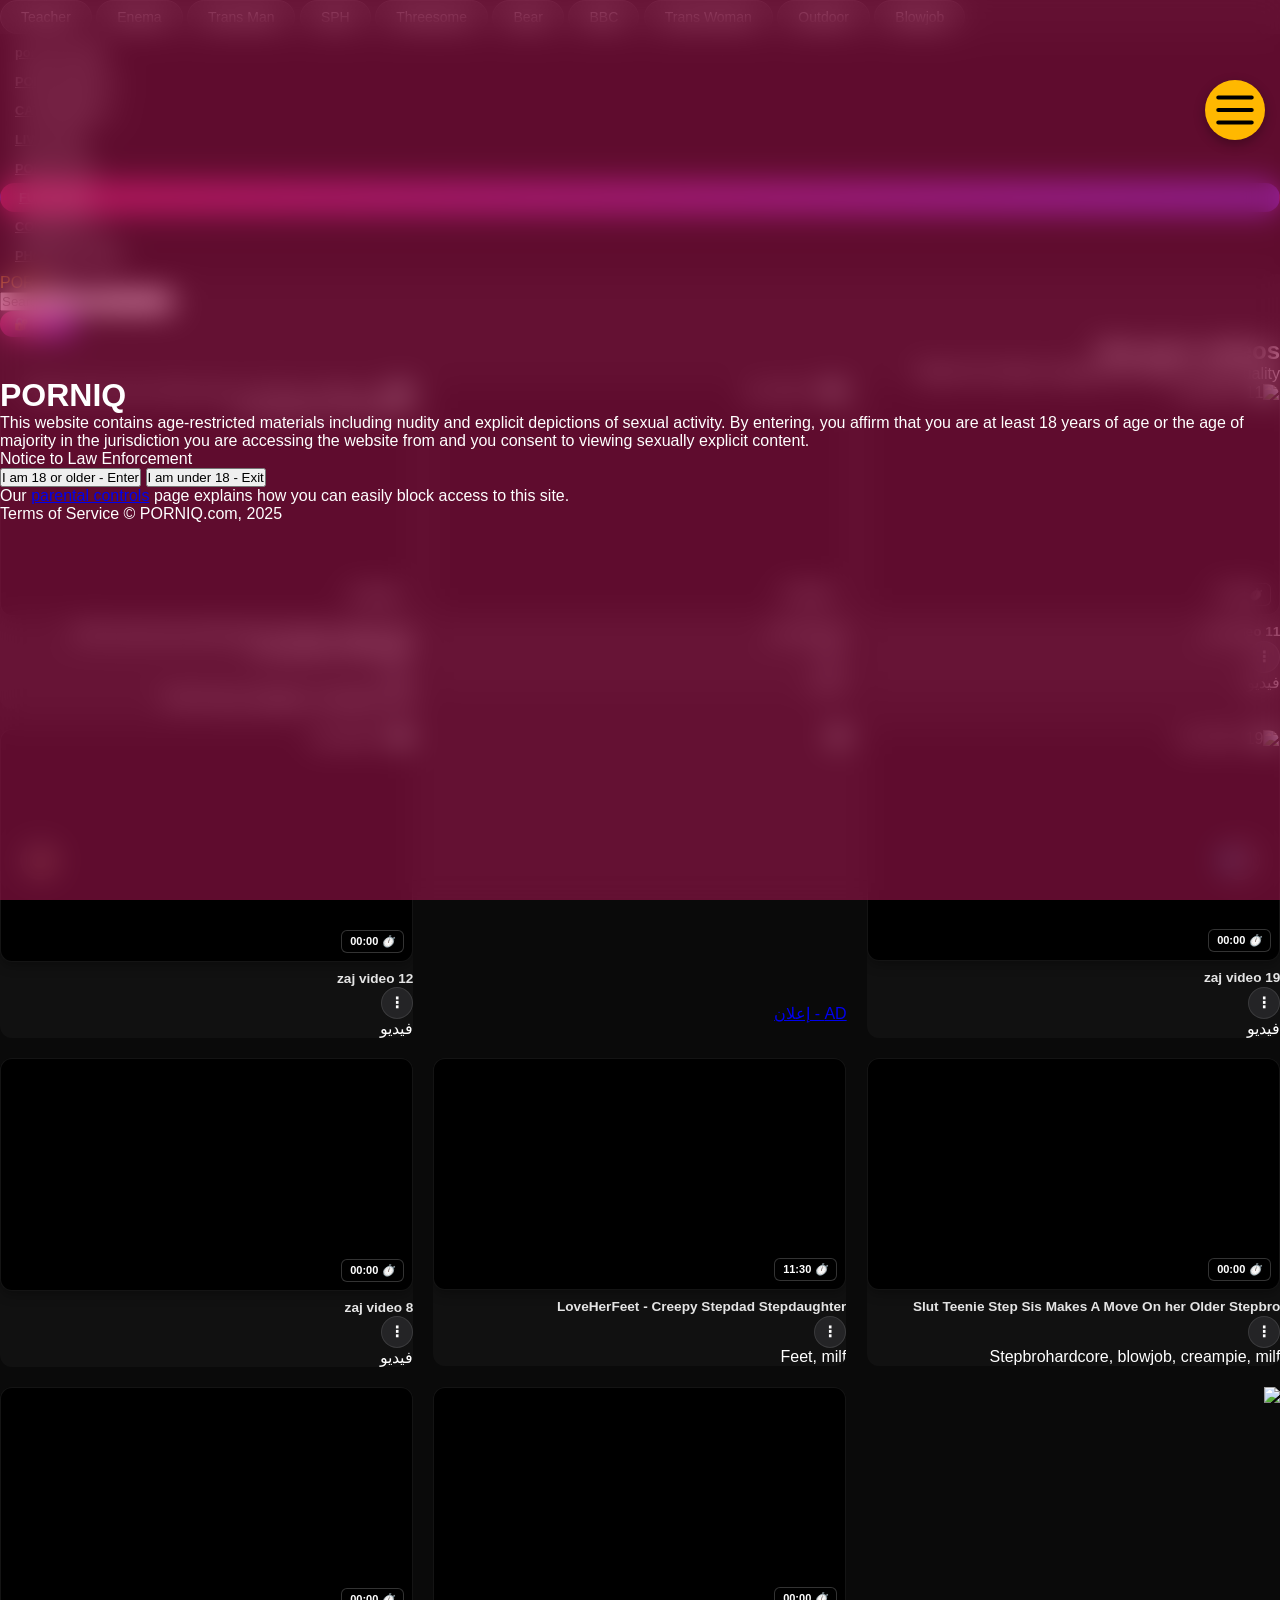
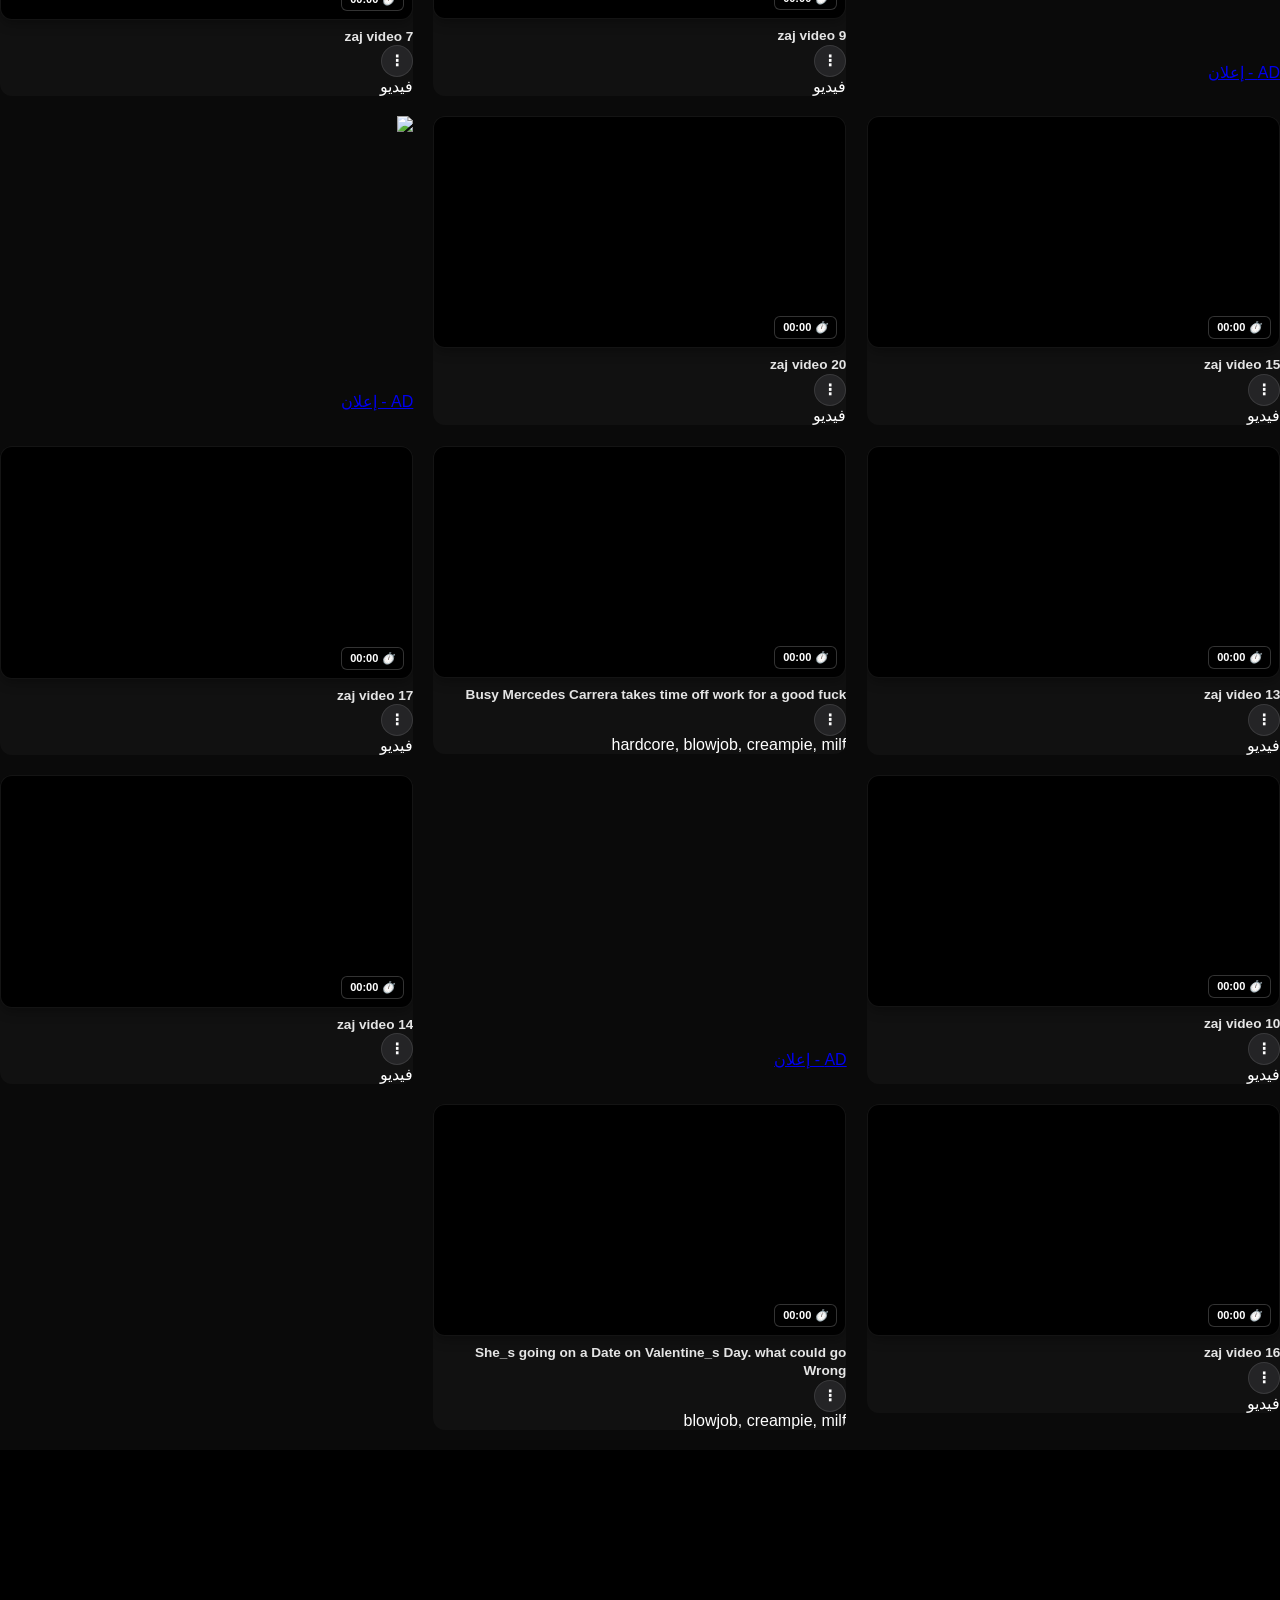
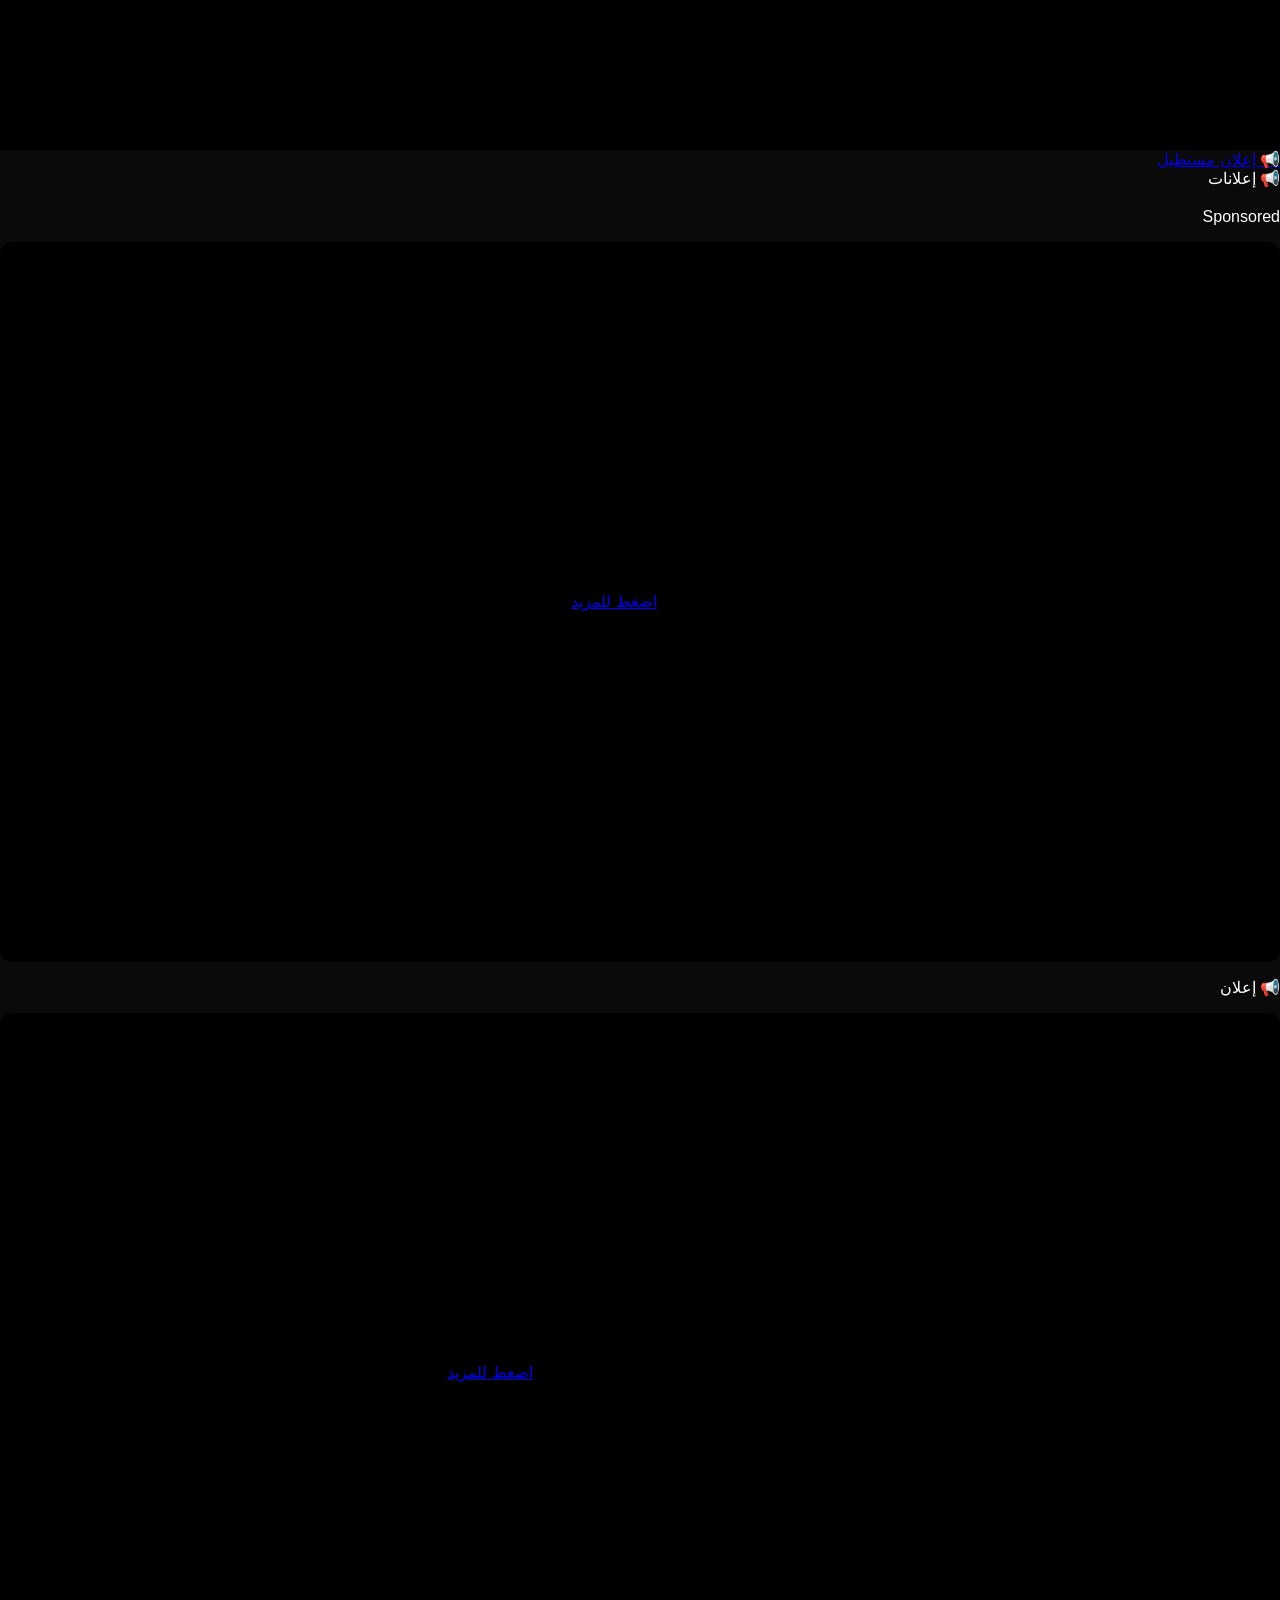
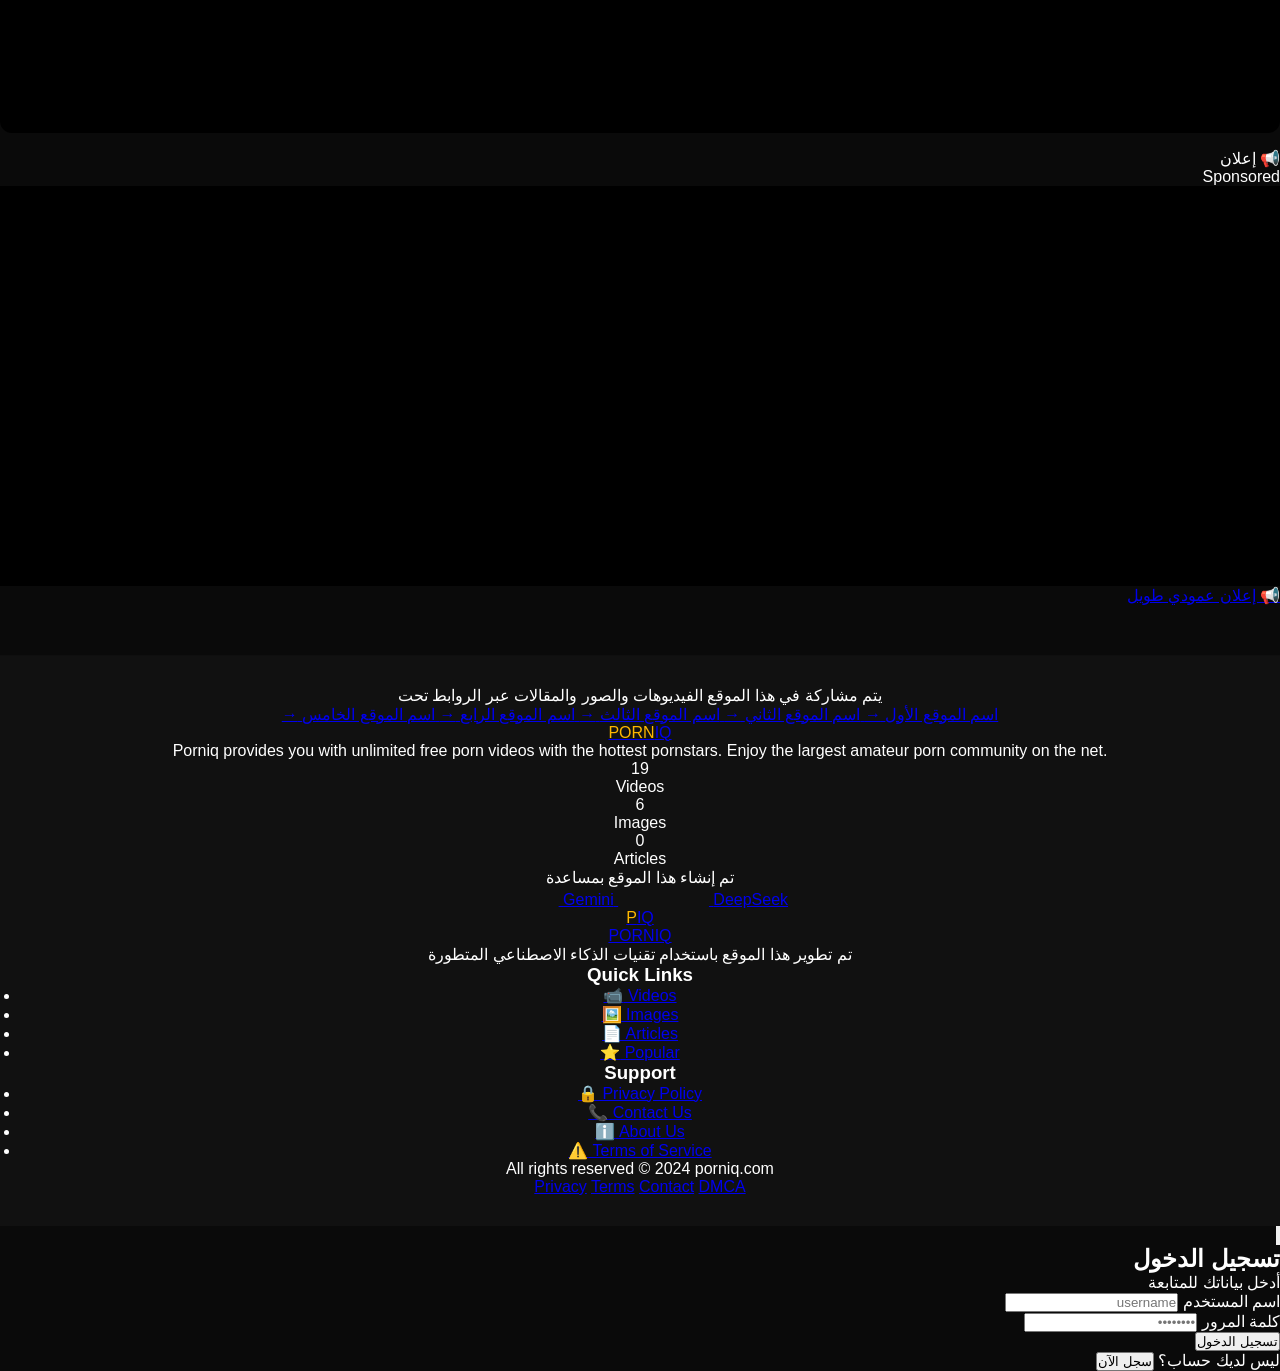
==== commit d2a04e44: "Add files via upload" ====
--- a/index (1).html
+++ b/index (1).html
@@ -1,8 +1,11 @@
 <!DOCTYPE html>
 <html>
 <head>
+    <script src="data.js"></script>
+<script src="script.js"></script>
     <!-- تحديد اتجاه الصفحة فوراً -->
     <script>
+        
         (function() {
             try {
                 var savedLang = localStorage.getItem('siteLang') || 'en';
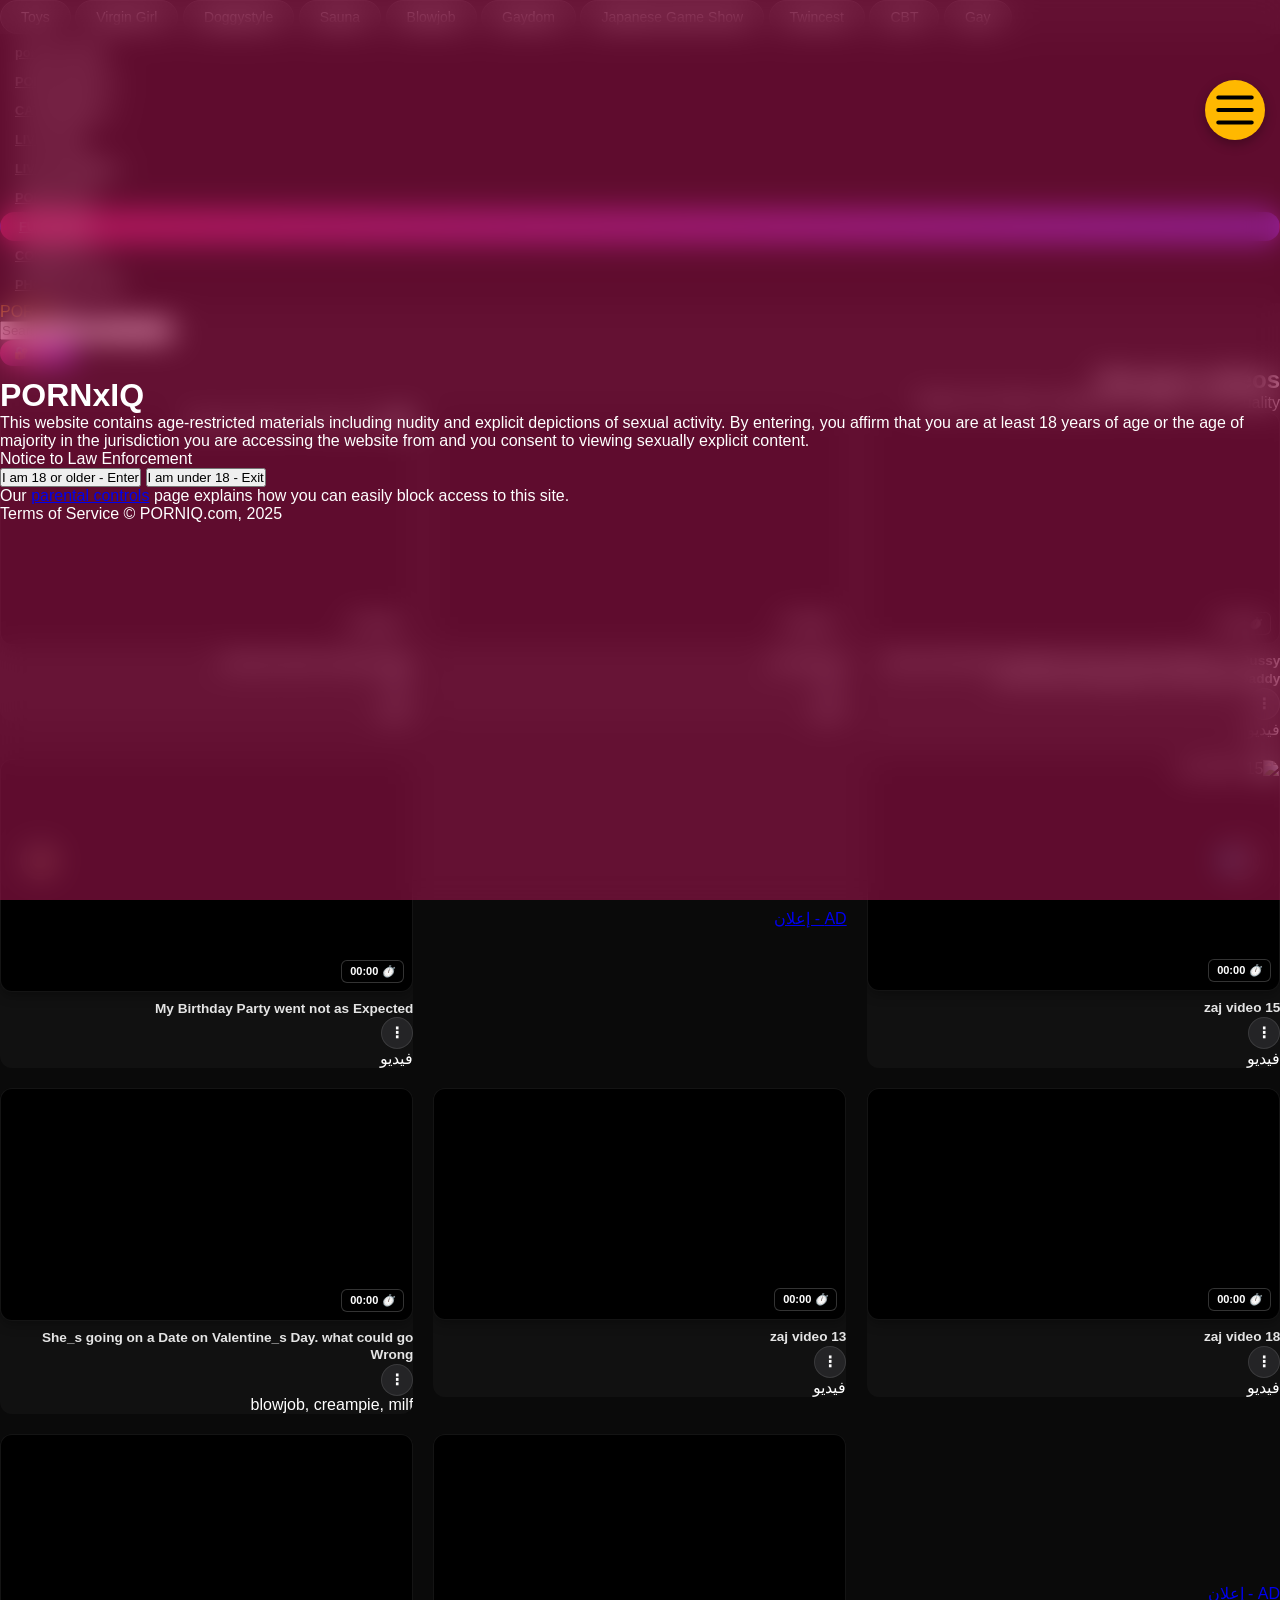
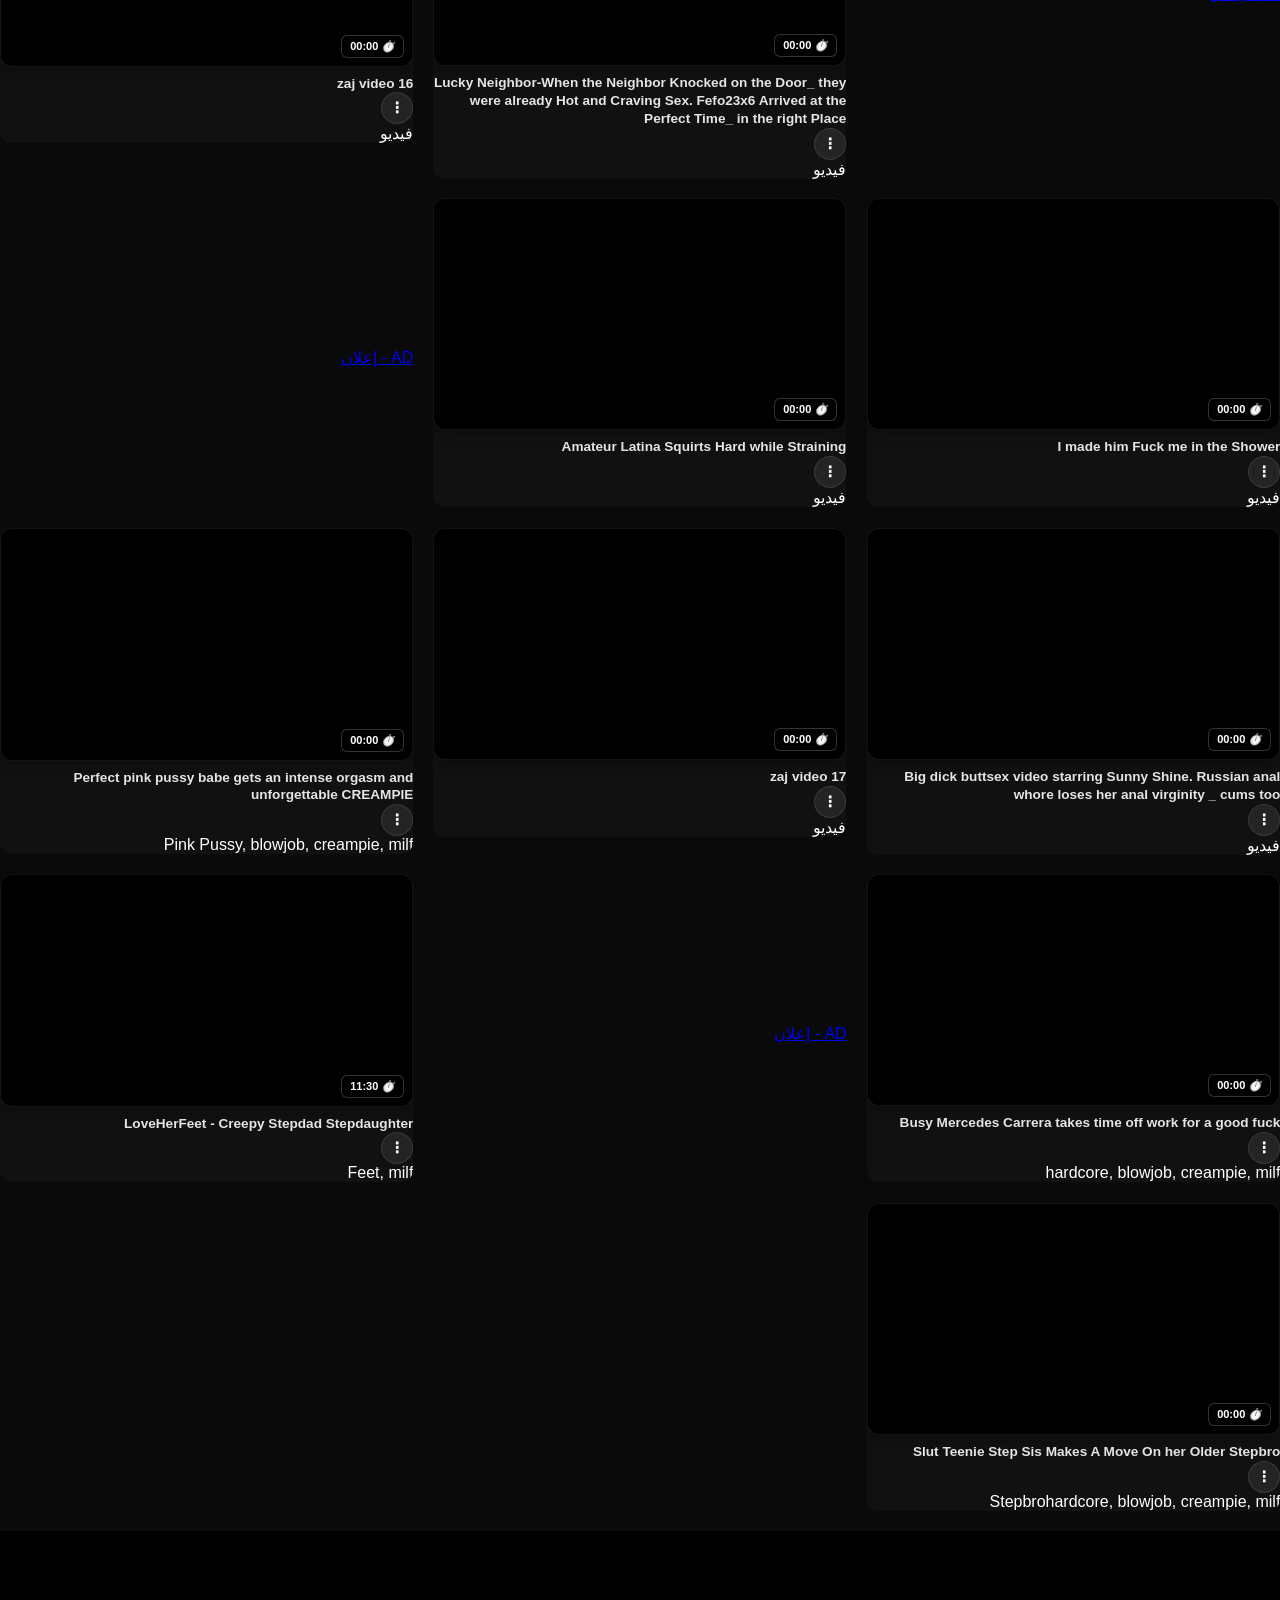
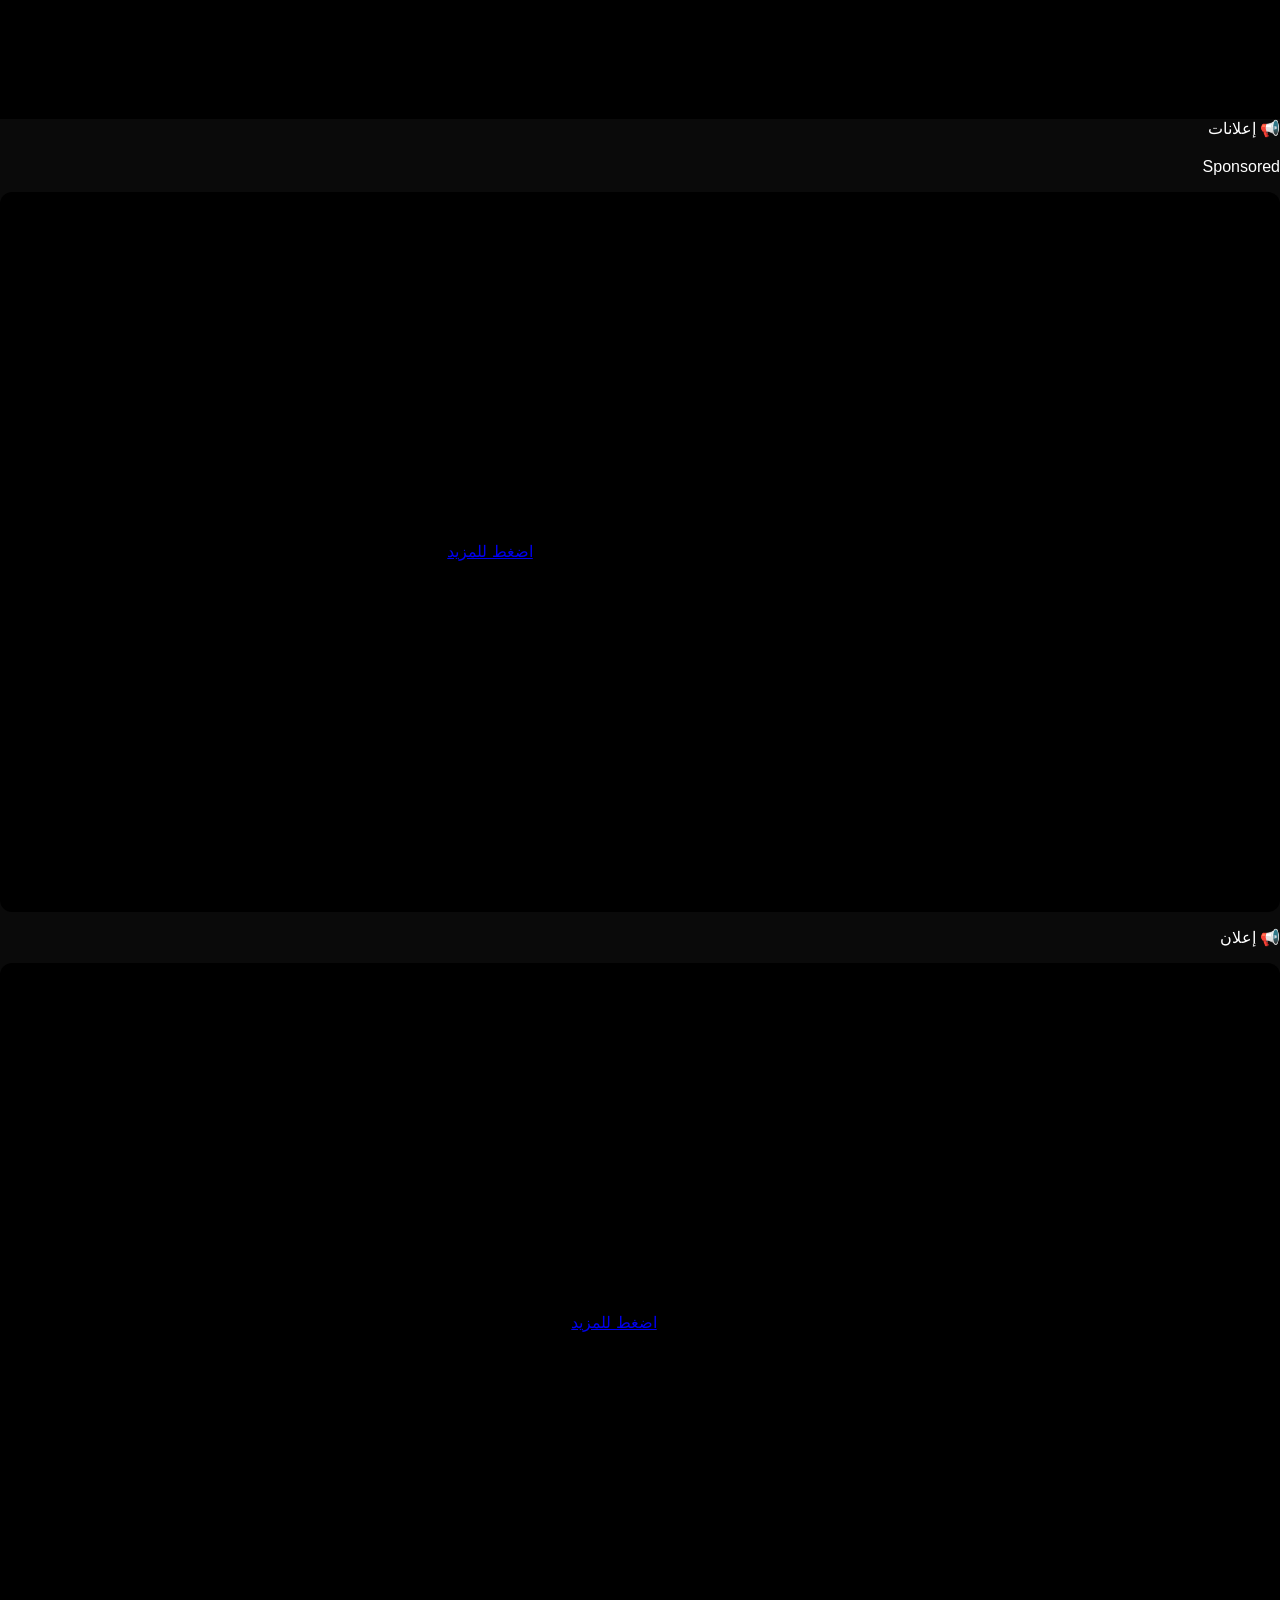
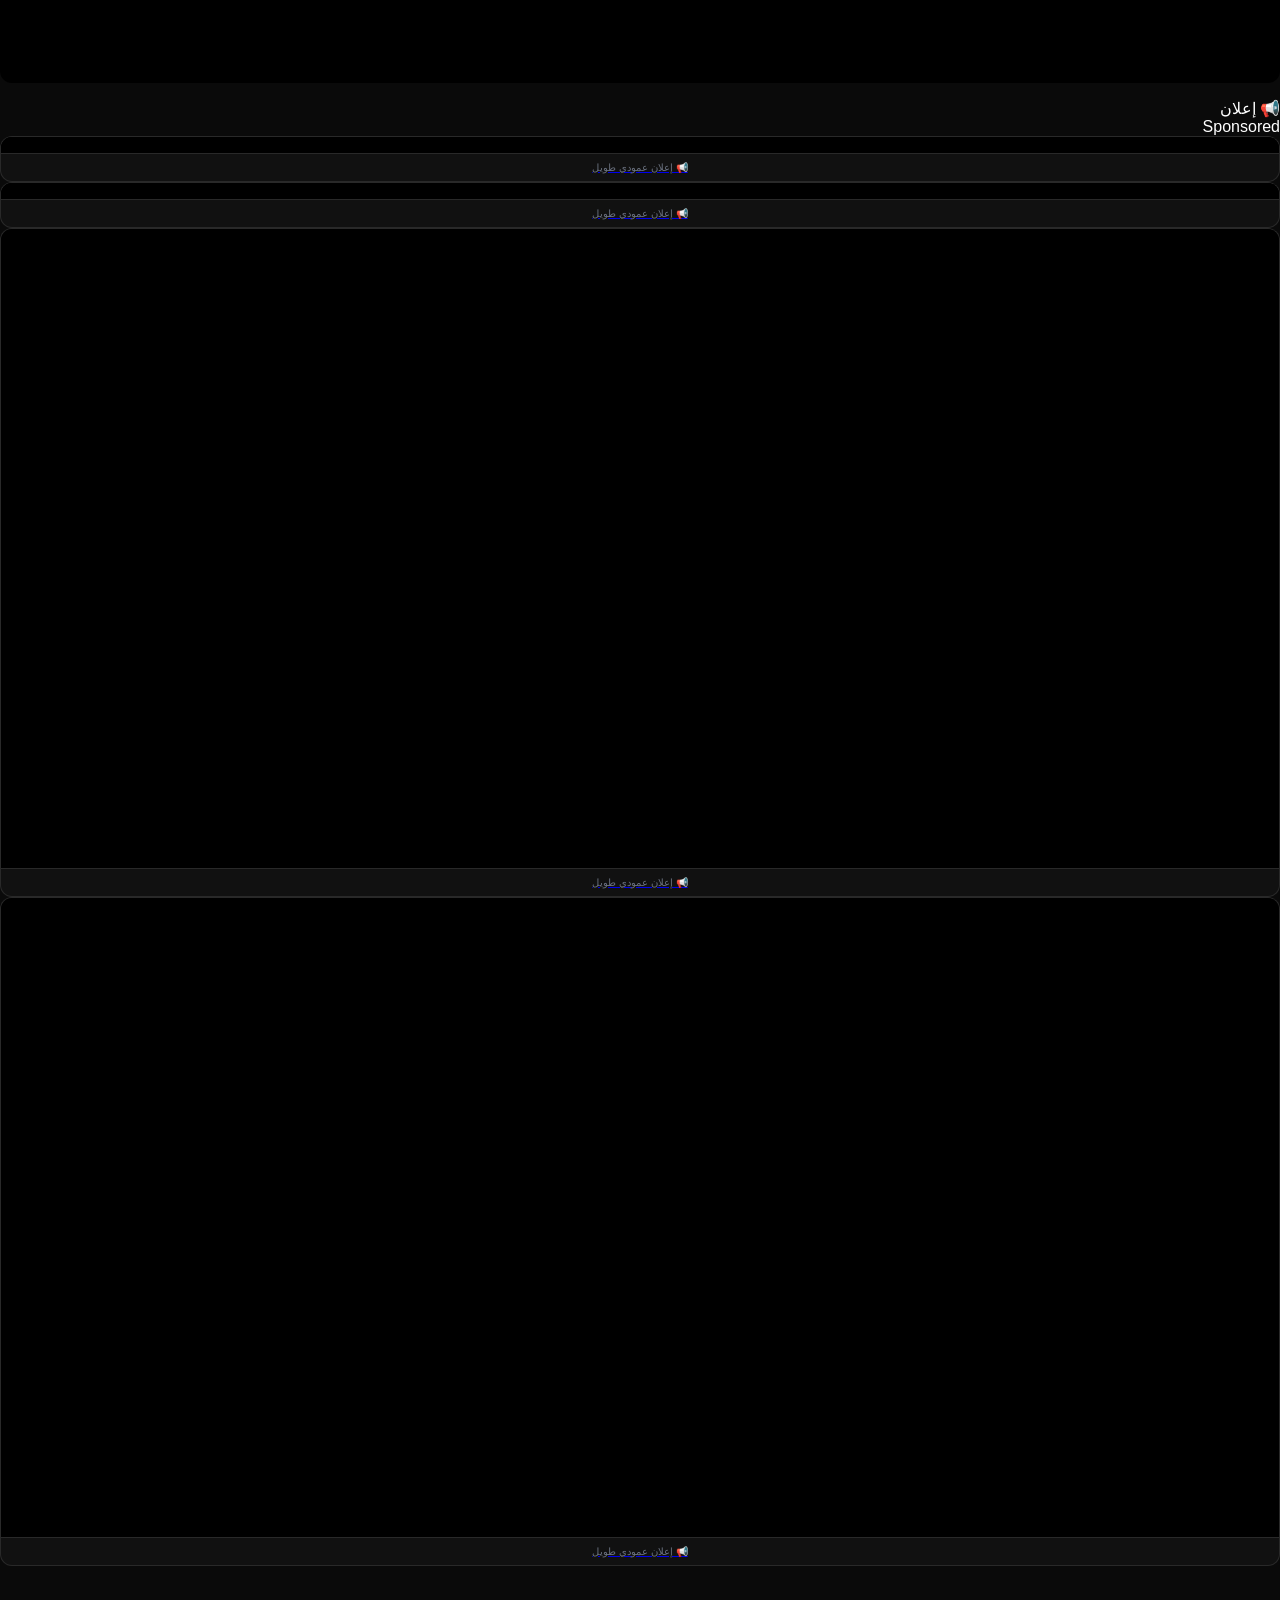
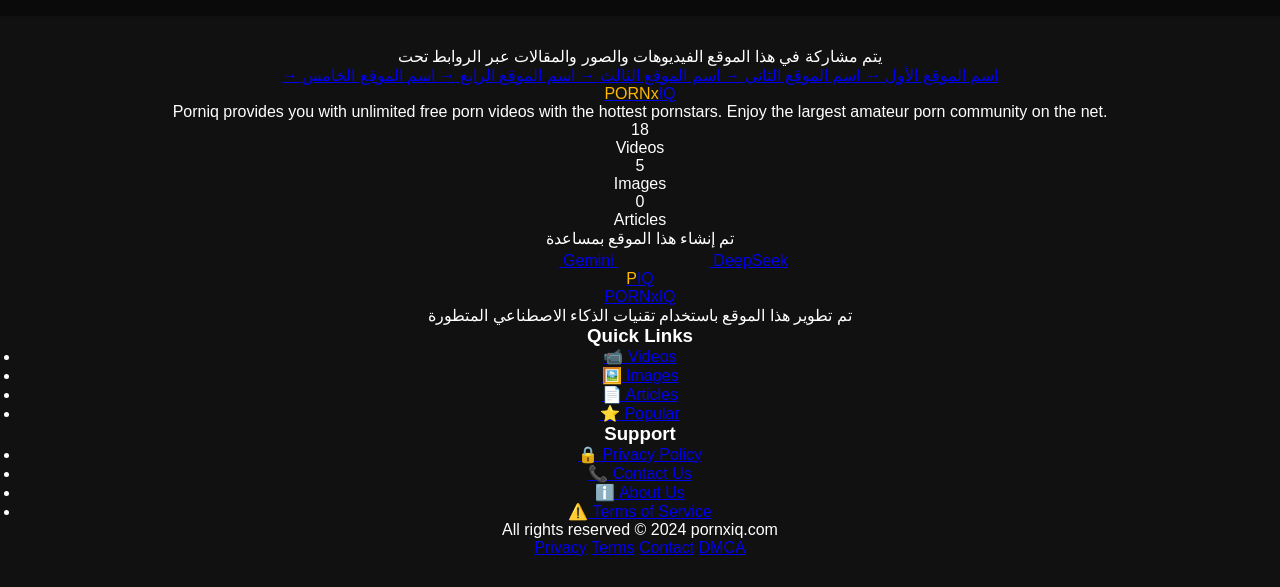
==== commit 0b214bb3: "Add files via upload" ====
--- a/index (1).html
+++ b/index (1).html
@@ -66,7 +66,7 @@
     <!-- نافذة التحقق من العمر -->
     <div id="ageVerifyModal" class="fixed inset-0 z-[9999] flex items-center justify-center bg-black/60 backdrop-blur-md" style="direction: ltr;">
         <div class="bg-black/80 p-8 rounded-2xl text-center max-w-md w-full border border-yellow-500/30 shadow-2xl backdrop-blur-lg">
-            <h1 class="text-3xl font-black tracking-tighter mb-2 text-white">PORNIQ</h1>
+            <h1 class="text-3xl font-black tracking-tighter mb-2 text-white">PORNxIQ</h1>
             <div class="w-16 h-0.5 bg-yellow-500 mx-auto mb-6"></div>
             <p class="text-white/90 text-sm leading-relaxed mb-6 text-center">
                 This website contains age-restricted materials including nudity and explicit depictions of sexual activity. By entering, you affirm that you are at least 18 years of age or the age of majority in the jurisdiction you are accessing the website from and you consent to viewing sexually explicit content.
@@ -105,7 +105,7 @@
     <!-- الشريط العلوي -->
     <nav class='fixed top-0 inset-x-0 bg-black/90 backdrop-blur-md px-6 py-3 flex items-center justify-between z-50 border-b border-zinc-800'>
         <div class='flex items-center text-2xl font-black tracking-tighter' style="direction: ltr;">
-            <span style="color: #FFB800;">PORN</span><span class="text-white ml-1">IQ</span>
+            <span style="color: #FFB800;">PORNx</span><span class="text-white ml-1">IQ</span>
         </div>
         <div class='flex items-center gap-4'>
             <input class='bg-zinc-900 border border-zinc-800 text-gray-300 rounded-full py-2 px-6 outline-none w-48 md:w-80 text-sm focus:border-pink-600 transition-all' id='searchBox' oninput='doSearch()' placeholder='Search for video...' type='text'/>
@@ -260,139 +260,164 @@
             </div>
             <div id="gridBox" class="grid grid-cols-1 sm:grid-cols-2 lg:grid-cols-3 gap-5"></div>
             <div id="paginationBox" class="flex justify-center gap-2 mt-12 mb-10"></div>
+            <!-- إعلانات طولية أسفل الترقيم -->
+<div id="verticalAdsBelow" class="vertical-ads-container mt-8 flex flex-col gap-6"></div>
         </main>
         
 <aside class="xl:block w-64 flex-shrink-0">
     <div class="sticky top-24 flex flex-col gap-4" id="sideAdsContainer"></div>
-    
-    <!-- الإعلان العمودي الطويل -->
-    <div class="vertical-ad-left mt-6 pt-4 border-t border-zinc-800">
+
+    <!-- حاوية الإعلانات الطولية المتعددة -->
+    <div class="vertical-ads-list mt-6 pt-4 border-t border-zinc-800">
         <div class="text-[10px] uppercase tracking-widest opacity-30 font-bold mb-3 text-center text-gray-400">Sponsored</div>
-        <div class="vertical-ad-wrapper bg-zinc-900/50 rounded-xl overflow-hidden border border-zinc-800 hover:border-pink-500 transition-all group">
-            <a href="#" target="_blank" id="adLink" class="block">
-                <div id="randomAdContainer" class="relative bg-black flex items-center justify-center" style="width: 100%; min-height: 200px;">
-                    <div class="text-white text-sm">جاري تحميل الإعلان...</div>
-                </div>
-                <div class="text-center text-[10px] text-gray-500 py-2 border-t border-zinc-800">
-                    📢 إعلان عمودي طويل
-                </div>
-            </a>
-        </div>
+        <div id="verticalAdsMulti" class="flex flex-col gap-4"></div>
     </div>
 </aside>
+
+<style>
+    .vertical-ads-list {
+        width: 100%;
+    }
+    .vertical-ad-card {
+        background: #111;
+        border-radius: 12px;
+        overflow: hidden;
+        border: 1px solid rgba(255,255,255,0.1);
+        transition: all 0.3s ease;
+    }
+    .vertical-ad-card:hover {
+        border-color: #be185d;
+        background: rgba(190,24,93,0.05);
+    }
+    .vertical-ad-card a {
+        display: block;
+        width: 100%;
+    }
+    .vertical-ad-media {
+        display: block;
+        width: 100%;
+        background: #000;
+        line-height: 0;
+    }
+    .vertical-ad-media video,
+    .vertical-ad-media img {
+        display: block;
+        width: 100%;
+        height: auto;
+        object-fit: contain;
+        background: #000;
+    }
+    .vertical-ad-label {
+        text-align: center;
+        font-size: 10px;
+        padding: 8px;
+        color: #6b7280;
+        border-top: 1px solid rgba(255,255,255,0.1);
+    }
+</style>
 
 <script>
     (function() {
-        // قائمة الإعلانات
+        // قائمة الإعلانات (يمكنك إضافة إعلاناتك الطولية هنا)
         const mediaList = [
             { type: 'video', src: 'https://e.top4top.io/m_3754o3ux01.mp4', link: 'https://example1.com', title: 'إعلان 1' },
             { type: 'video', src: 'https://c.top4top.io/m_3754wamh31.mp4', link: 'https://example2.com', title: 'إعلان 2' },
-                   { type: 'video', src: 'https://j.top4top.io/m_375494yvh8.mp4', link: 'https://example2.com', title: 'إعلان 2' },
-            { type: 'image', src: 'https://j.top4top.io/p_37543d1i10.jpeg', link: 'https://example3.com', title: 'إعلان 3' },
-            { type: 'image', src: 'https://j.top4top.io/p_37543d1i10.jpeg', link: 'https://example4.com', title: 'إعلان 4' }
+            { type: 'video', src: 'https://j.top4top.io/m_375494yvh8.mp4', link: 'https://example2.com', title: 'إعلان 3' },
+            { type: 'image', src: 'https://j.top4top.io/p_37543d1i10.jpeg', link: 'https://example3.com', title: 'إعلان 4' },
+           
         ];
+
+        // عدد الإعلانات المطلوبة (عدّل هذا الرقم إلى 4 أو أي عدد تريده)
+        const ADS_COUNT = 4;
 
         function getRandomMedia() {
             return mediaList[Math.floor(Math.random() * mediaList.length)];
         }
 
-        function renderRandomAd() {
-            const container = document.getElementById('randomAdContainer');
-            const adLink = document.getElementById('adLink');
-            if (!container) {
-                console.warn('randomAdContainer غير موجود');
-                return;
+        // جلب عدد محدد من الإعلانات (قد تتكرر إذا القائمة صغيرة)
+        function getRandomAds(count) {
+            const ads = [];
+            for (let i = 0; i < count; i++) {
+                ads.push(getRandomMedia());
             }
-            if (!adLink) return;
-
-            const media = getRandomMedia();
-            console.log('تحديث الإعلان العمودي:', media.type, media.src);
-            
-            adLink.href = media.link;
-            container.innerHTML = '';
-
-            if (media.type === 'video') {
-                const video = document.createElement('video');
-                video.autoplay = true;
-                video.muted = true;
-                video.loop = true;
-                video.playsInline = true;
-                video.preload = 'auto';
-                video.style.width = '100%';
-                video.style.height = 'auto';
-                video.style.display = 'block';
-                video.style.maxHeight = '400px';
-                video.style.objectFit = 'contain';
-                video.style.background = '#000';
-                
-                const source = document.createElement('source');
-                source.src = media.src;
-                source.type = 'video/mp4';
-                video.appendChild(source);
-                
-                video.onerror = () => {
-                    const fallback = document.createElement('img');
-                    fallback.src = 'https://j.top4top.io/p_37543d1i10.jpeg';
-                    fallback.style.width = '100%';
-                    container.innerHTML = '';
-                    container.appendChild(fallback);
-                };
-                
-                container.appendChild(video);
-                video.play().catch(e => console.warn('autoplay failed', e));
-            } 
-            else {
-                const img = document.createElement('img');
-                img.src = media.src;
-                img.style.width = '100%';
-                img.style.height = 'auto';
-                img.style.display = 'block';
-                img.onerror = () => { img.src = 'https://j.top4top.io/p_37543d1i10.jpeg'; };
-                container.appendChild(img);
+            return ads;
+        }
+
+        // (اختياري) جلب إعلانات مختلفة بدون تكرار إذا أردت
+        function getUniqueRandomAds(count) {
+            const shuffled = [...mediaList].sort(() => 0.5 - Math.random());
+            return shuffled.slice(0, count);
+        }
+
+        function renderVerticalAds() {
+            const container = document.getElementById('verticalAdsMulti');
+            if (!container) return;
+
+            // استخدم getRandomAds(ADS_COUNT) للتكرار المسموح، أو getUniqueRandomAds(ADS_COUNT) لمنع التكرار
+            const ads = getRandomAds(ADS_COUNT);
+            let html = '';
+
+            ads.forEach(ad => {
+                const isVideo = ad.type === 'video';
+                html += `
+                    <div class="vertical-ad-card">
+                        <a href="${ad.link}" target="_blank">
+                            <div class="vertical-ad-media">
+                                ${isVideo ? 
+                                    `<video autoplay muted loop playsinline preload="auto">
+                                        <source src="${ad.src}" type="video/mp4">
+                                     </video>` : 
+                                    `<img src="${ad.src}" alt="${ad.title}" loading="lazy">`
+                                }
+                            </div>
+                            <div class="vertical-ad-label">📢 إعلان عمودي طويل</div>
+                        </a>
+                    </div>
+                `;
+            });
+
+            container.innerHTML = html;
+
+            // تشغيل الفيديوهات (تجاهل أخطاء autoplay)
+            container.querySelectorAll('video').forEach(v => v.play().catch(e => console.log('autoplay blocked')));
+        }
+
+        function initAds() {
+            if (document.getElementById('verticalAdsMulti')) {
+                renderVerticalAds();
+            } else {
+                setTimeout(initAds, 100);
             }
         }
 
-        // عرض الإعلان عند تحميل الصفحة
-        function initAd() {
-            if (document.getElementById('randomAdContainer')) {
-                renderRandomAd();
-            } else {
-                setTimeout(initAd, 100);
-            }
+        if (document.readyState === 'loading') {
+            document.addEventListener('DOMContentLoaded', initAds);
+        } else {
+            initAds();
         }
-        if (document.readyState === 'loading') {
-            document.addEventListener('DOMContentLoaded', initAd);
-        } else {
-            initAd();
-        }
-
-        // طريقة قوية للاستماع إلى تغيير القسم: مراقبة المتغير currentSourceKey
+
         function watchSourceChange() {
             let lastSource = window.currentSourceKey;
             setInterval(() => {
                 if (window.currentSourceKey !== lastSource) {
                     lastSource = window.currentSourceKey;
-                    renderRandomAd();
+                    renderVerticalAds();
                 }
             }, 500);
         }
 
-        // بدء المراقبة بعد تحميل الصفحة
         window.addEventListener('load', function() {
             watchSourceChange();
-            
-            // أيضاً استبدال switchSource إذا وجدت (كإجراء احتياطي)
             if (typeof window.switchSource === 'function') {
                 const original = window.switchSource;
                 window.switchSource = function(key, name) {
                     original(key, name);
-                    setTimeout(renderRandomAd, 200);
+                    setTimeout(renderVerticalAds, 200);
                 };
             }
         });
     })();
 </script>
-
 
 
 
@@ -441,7 +466,7 @@
                     <div class="text-center">
                         <a href="#" onclick="window.location.reload(); return false;" class="flex items-center justify-center gap-2 mb-4 no-underline">
                             <span class="text-2xl font-black" style="direction: ltr; cursor: pointer;">
-                                <span style="color: #FFB800;">PORN</span><span class="text-white">IQ</span>
+                                <span style="color: #FFB800;">PORNx</span><span class="text-white">IQ</span>
                             </span>
                         </a>
                         
@@ -488,7 +513,7 @@
                                     <div class="w-12 h-12 rounded-full bg-gradient-to-br from-pink-600 to-purple-600 flex items-center justify-center text-white font-black text-sm mb-2 shadow-lg group-hover:scale-110 transition-all cursor-pointer">
                                         <span style="color: #FFB800;">P</span><span>IQ</span>
                                     </div>
-                                    <span class="text-xs text-gray-500 group-hover:text-pink-400 transition">PORNIQ</span>
+                                    <span class="text-xs text-gray-500 group-hover:text-pink-400 transition">PORNxIQ</span>
                                 </a>
                             </div>
                             
@@ -519,7 +544,7 @@
                 
                 <div class="border-t border-zinc-800 pt-6 mt-6">
                     <div class="flex flex-col md:flex-row justify-between items-center gap-4">
-                        <div class="text-sm text-gray-500">All rights reserved © 2024 porniq.com</div>
+                        <div class="text-sm text-gray-500">All rights reserved © 2024 pornxiq.com</div>
                         <div class="flex gap-6">
                             <a href="#" class="text-xs text-gray-500 hover:text-pink-500 transition">Privacy</a>
                             <a href="#" class="text-xs text-gray-500 hover:text-pink-500 transition">Terms</a>
@@ -568,37 +593,39 @@
                 <div id="recBox" class="grid grid-cols-2 md:grid-cols-3 lg:grid-cols-4 gap-4"></div>
             </div>
             
-            <!-- الجانب الأيمن من المشغل -->
-            <aside class="w-full lg:w-80 flex-shrink-0">
-                <div class="sticky top-10 flex flex-col gap-6">
-                    <!-- إعلانات المشغل -->
-                    <div class="flex flex-col gap-4">
-                        <a href="#" target="_blank" class="block bg-zinc-900 border border-zinc-800 rounded-xl overflow-hidden h-32 group hover:border-pink-500 transition-all relative">
-                            <div class="w-full h-full bg-black flex items-center justify-center">
-                                <video class="w-full h-full object-cover" autoplay muted loop playsinline>
-                                    <source src="https://d.top4top.io/m_36805y6jr1.mp4" type="video/mp4">
-                                </video>
-                                <div class="absolute top-1 right-1 bg-black/80 text-white text-[8px] px-2 py-1 rounded-full border border-pink-500/50">▶️ فيديو</div>
-                            </div>
-                        </a>
-                        
-                        <a href="#" target="_blank" class="block bg-zinc-900 border border-zinc-800 rounded-xl overflow-hidden h-32 group hover:border-pink-500 transition-all relative">
-                            <div class="w-full h-full bg-black flex items-center justify-center">
-                                <img src="https://i.postimg.cc/zfSyrPnH/hq720.jpg" class="w-full h-full object-cover group-hover:scale-110 transition-transform duration-500" alt="إعلان">
-                                <div class="absolute top-1 right-1 bg-black/80 text-white text-[8px] px-2 py-1 rounded-full border border-pink-500/50">📷 إعلان</div>
-                            </div>
-                        </a>
-                    </div>
-                    
-                    <!-- اقتراحات مميزة -->
-                    <div class="flex flex-col gap-3">
-                        <div class="text-sm font-bold text-white border-b border-zinc-800 pb-2">اقتراحات مميزة</div>
-                        <div id="sideVerticalList" class="flex flex-col gap-3"></div>
-                    </div>
-                </div>
-            </aside>
-        </div>
-    </div>
+           <!-- الجانب الأيمن من المشغل -->
+<aside class="w-full lg:w-80 flex-shrink-0">
+    <div class="sticky top-10 flex flex-col gap-6">
+        <!-- إعلانات المشغل -->
+        <div class="flex flex-col gap-4">
+            <!-- الإعلان الأول (فيديو) -->
+            <a href="#" target="_blank" class="block bg-zinc-900 border border-zinc-800 rounded-xl overflow-hidden h-32 group hover:border-pink-500 transition-all relative">
+                <div class="w-full h-full bg-black flex items-center justify-center">
+                    <video class="w-full h-full object-cover group-hover:scale-110 transition-transform duration-500" autoplay muted loop playsinline>
+                        <source src="https://d.top4top.io/m_36805y6jr1.mp4" type="video/mp4">
+                    </video>
+                    <div class="absolute top-1 right-1 bg-black/80 text-white text-[8px] px-2 py-1 rounded-full border border-pink-500/50">▶️ فيديو</div>
+                </div>
+            </a>
+            
+            <!-- الإعلان الثاني (تم تصحيح الوسم وإضافة التكرار) -->
+    <a href="#" target="_blank" class="block bg-zinc-900 border border-zinc-800 rounded-xl overflow-hidden h-60 group hover:border-pink-500 transition-all relative">
+        <div class="w-full h-full bg-black flex items-center justify-center">
+            <video class="w-full h-full object-cover group-hover:scale-110 transition-transform duration-500" autoplay muted loop playsinline>
+                <source src="https://h.top4top.io/m_3786eltab1.mp4" type="video/mp4">
+            </video>
+            <div class="absolute top-1 right-1 bg-black/80 text-white text-[8px] px-2 py-1 rounded-full border border-pink-500/50">📷 إعلان</div>
+        </div>
+    </a>
+</div>
+        
+        <!-- اقتراحات مميزة -->
+        <div class="flex flex-col gap-3">
+            <div class="text-sm font-bold text-white border-b border-zinc-800 pb-2">اقتراحات مميزة</div>
+            <div id="sideVerticalList" class="flex flex-col gap-3"></div>
+        </div>
+    </div>
+</aside>
 
     <!-- تحميل الجافاسكريبت -->
     <script src="script.js"></script>
--- a/style.css
+++ b/style.css
@@ -1275,4 +1275,75 @@
     .ad-horizontal video {
         max-height: 350px;
     }
+}
+/* ========== إصلاح القوائم المنسدلة للشريط العلوي (مودال مثل الهاتف) ========== */
+.top-navbar .dropdown-menu {
+    position: fixed !important;
+    top: 50% !important;
+    left: 50% !important;
+    transform: translate(-50%, -50%) !important;
+    width: 90% !important;
+    max-width: 340px !important;
+    max-height: 70vh !important;
+    overflow-y: auto !important;
+    background: rgba(24, 24, 27, 0.98) !important;
+    backdrop-filter: blur(16px) !important;
+    border: none !important;
+    border-radius: 28px !important;
+    box-shadow: 0 25px 45px -12px rgba(0,0,0,0.9), 0 0 0 1px rgba(190,24,93,0.4) !important;
+    padding: 8px 0 !important;
+    z-index: 200000 !important;
+    margin: 0 !important;
+    right: auto !important;
+    bottom: auto !important;
+}
+
+/* تخصيص شريط التمرير الداخلي */
+.top-navbar .dropdown-menu::-webkit-scrollbar {
+    width: 4px;
+}
+.top-navbar .dropdown-menu::-webkit-scrollbar-track {
+    background: #1f1f2f;
+    border-radius: 10px;
+}
+.top-navbar .dropdown-menu::-webkit-scrollbar-thumb {
+    background: #be185d;
+    border-radius: 10px;
+}
+
+/* عناصر القائمة */
+.top-navbar .dropdown-menu a {
+    display: block;
+    padding: 14px 20px;
+    color: #fff;
+    font-size: 1rem;
+    font-weight: 500;
+    text-align: center;
+    transition: all 0.2s;
+    border-bottom: 1px solid rgba(255,255,255,0.08);
+    text-decoration: none;
+}
+
+.top-navbar .dropdown-menu a:last-child {
+    border-bottom: none;
+}
+
+.top-navbar .dropdown-menu a:hover {
+    background: #be185d;
+    transform: scale(1.02);
+    border-radius: 20px;
+    margin: 0 6px;
+}
+
+/* إزالة أي إطار حول الأزرار */
+.top-navbar .dropdown-toggle:focus,
+.top-navbar .nav-link:focus,
+button:focus {
+    outline: none !important;
+    box-shadow: none !important;
+}
+.external-icon {
+    display: inline-block;
+    vertical-align: middle;
+    filter: drop-shadow(0 0 2px rgba(0,0,0,0.5));
 }
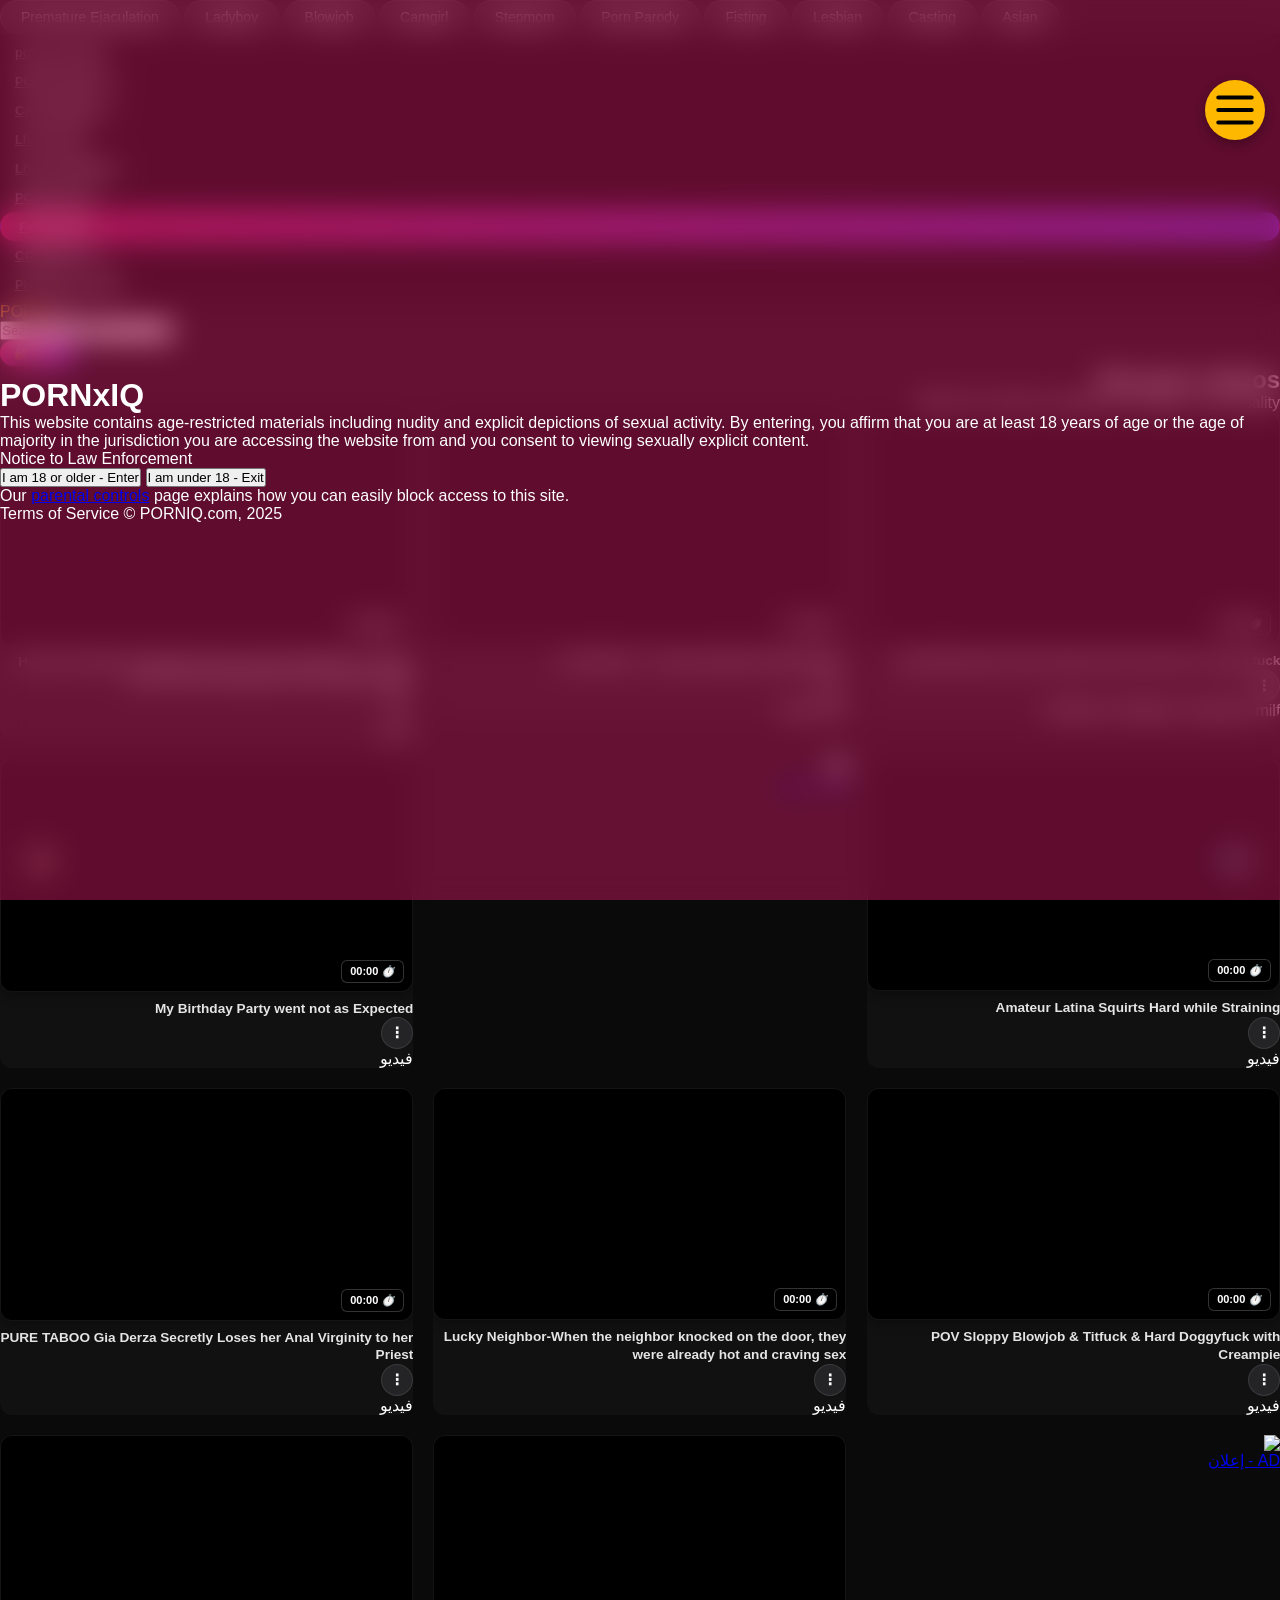
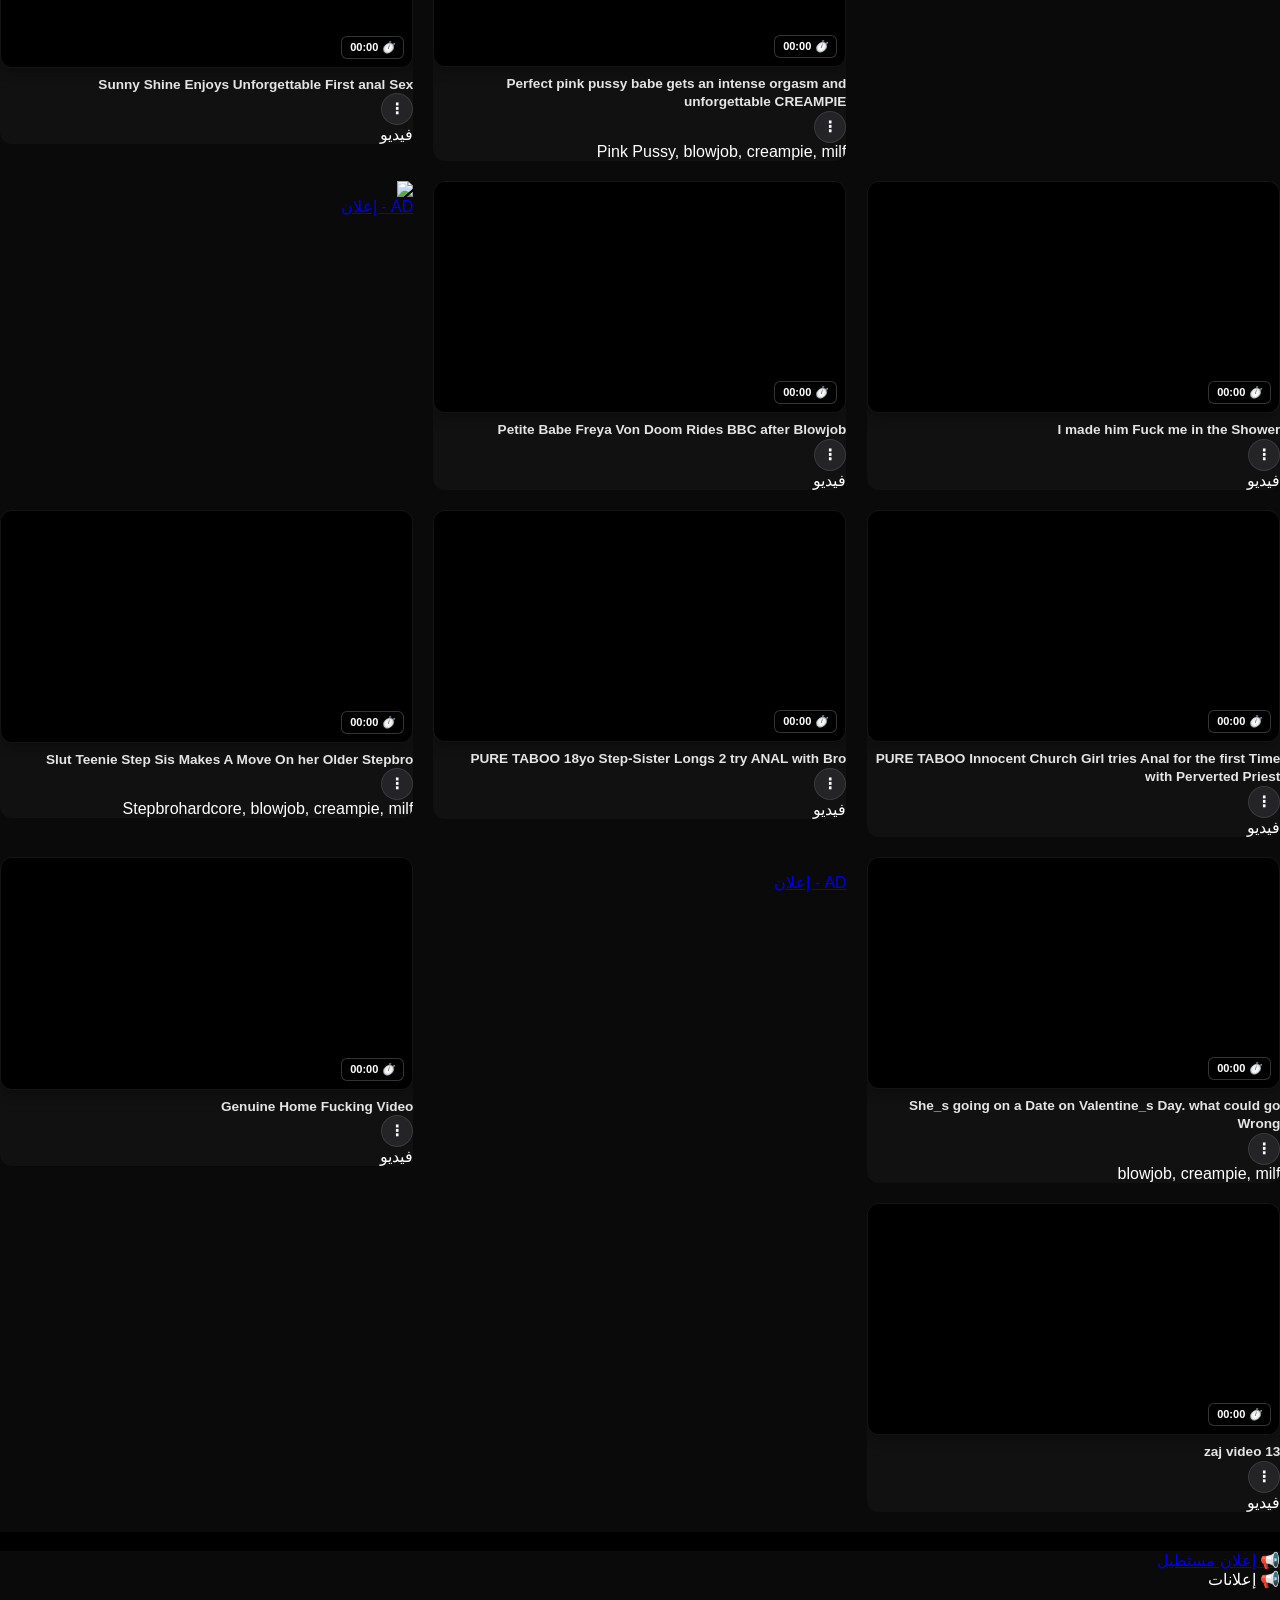
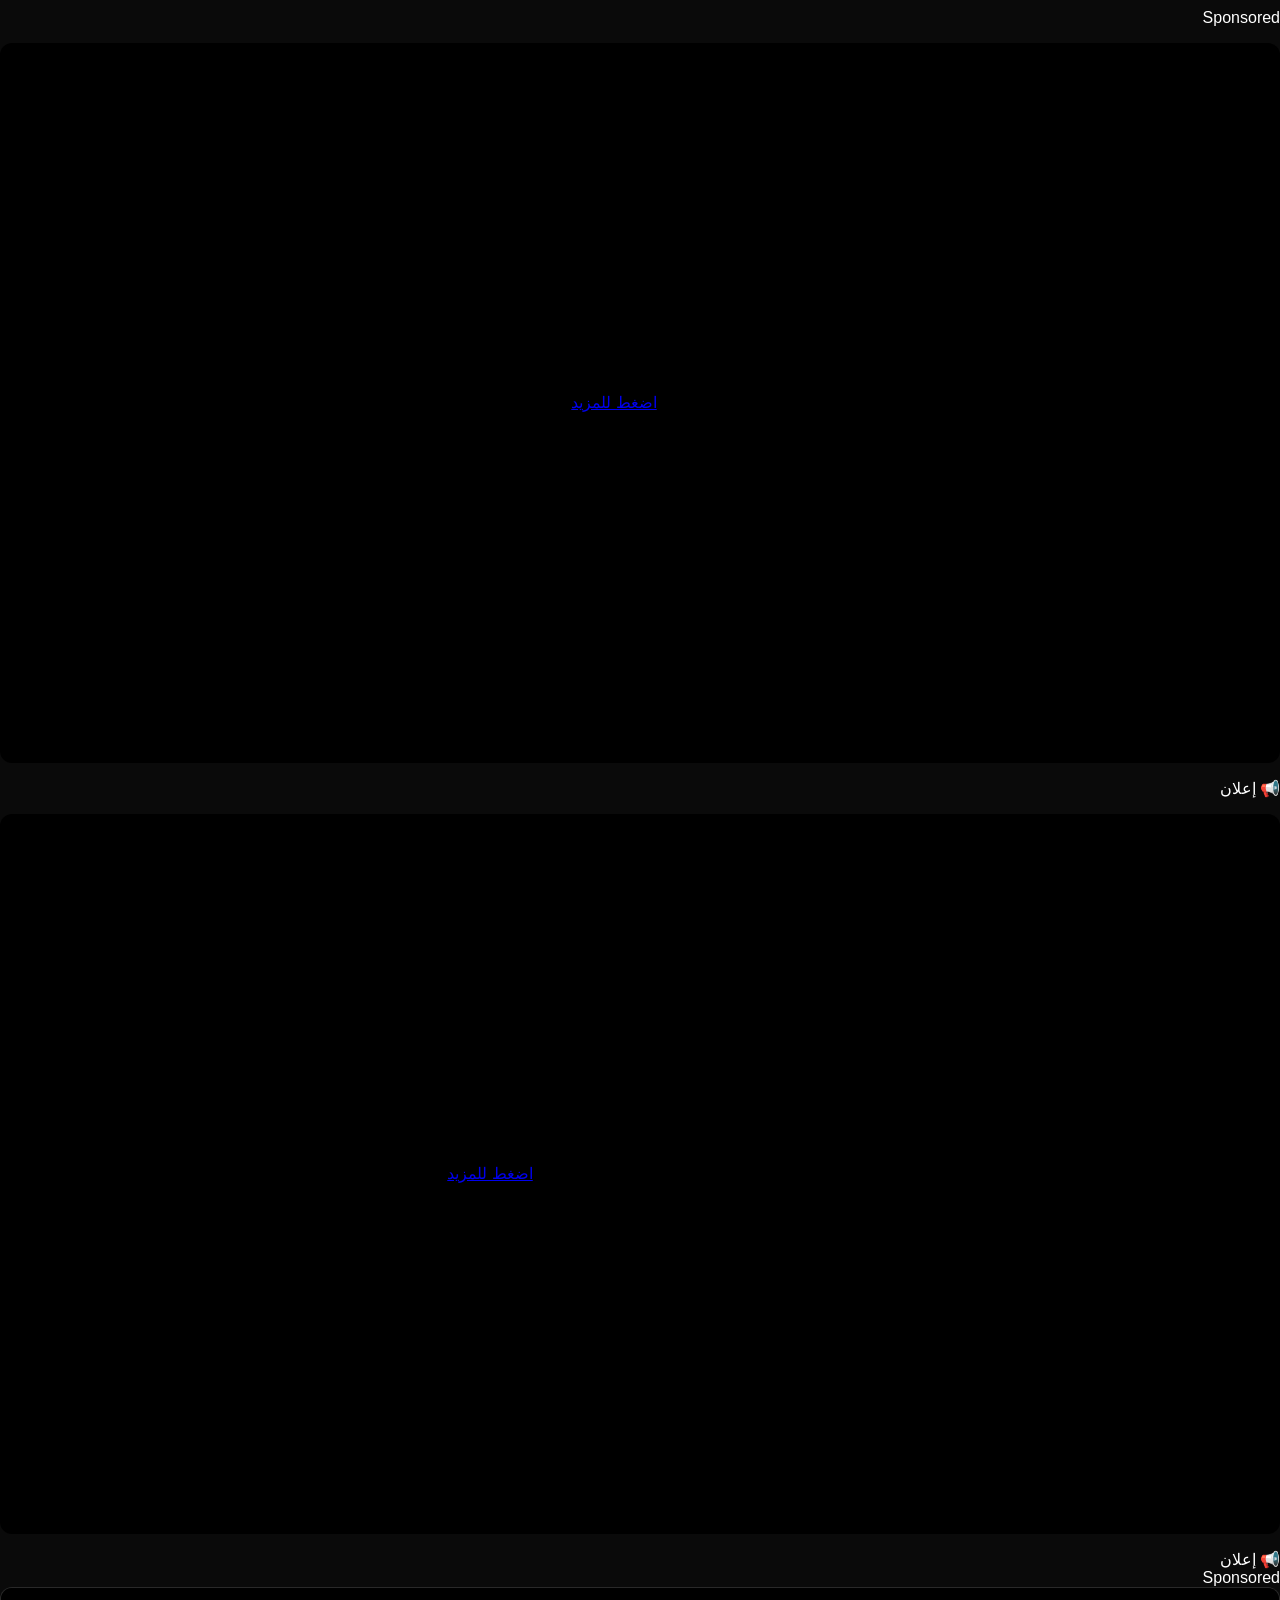
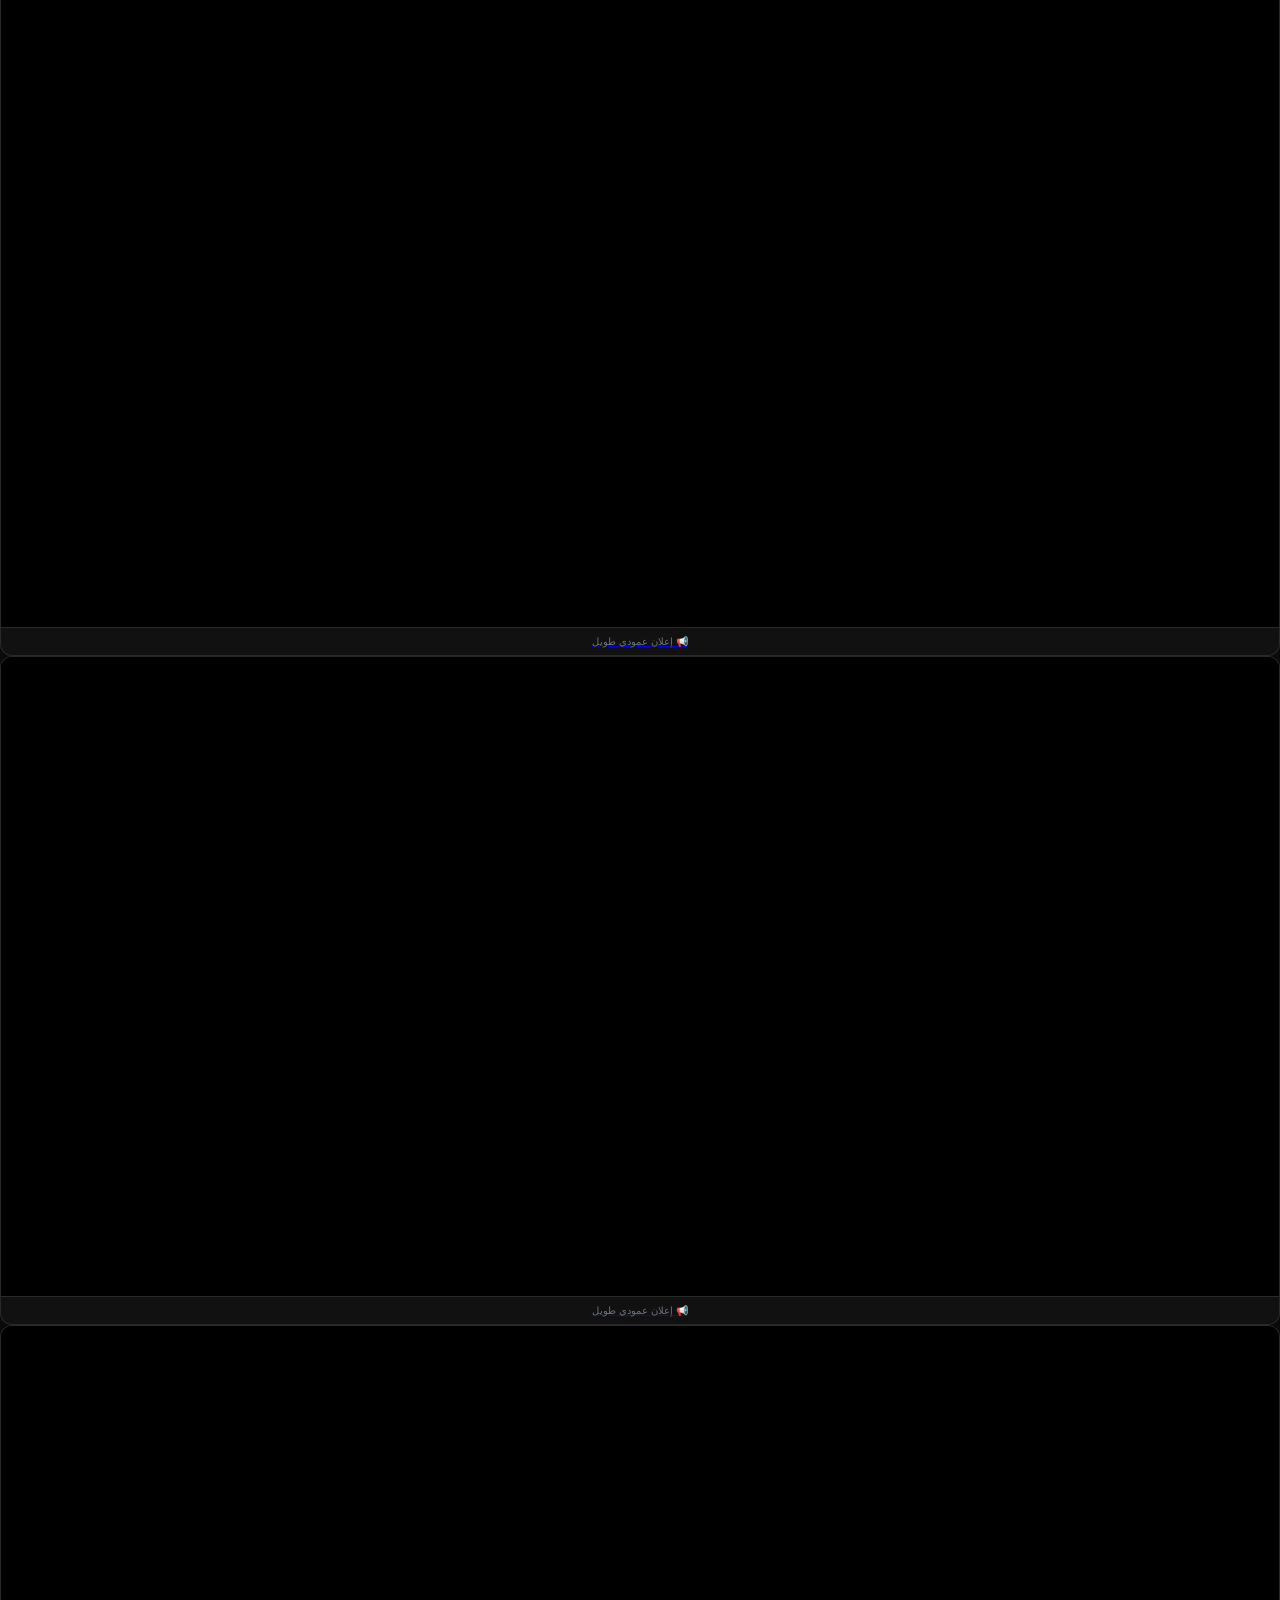
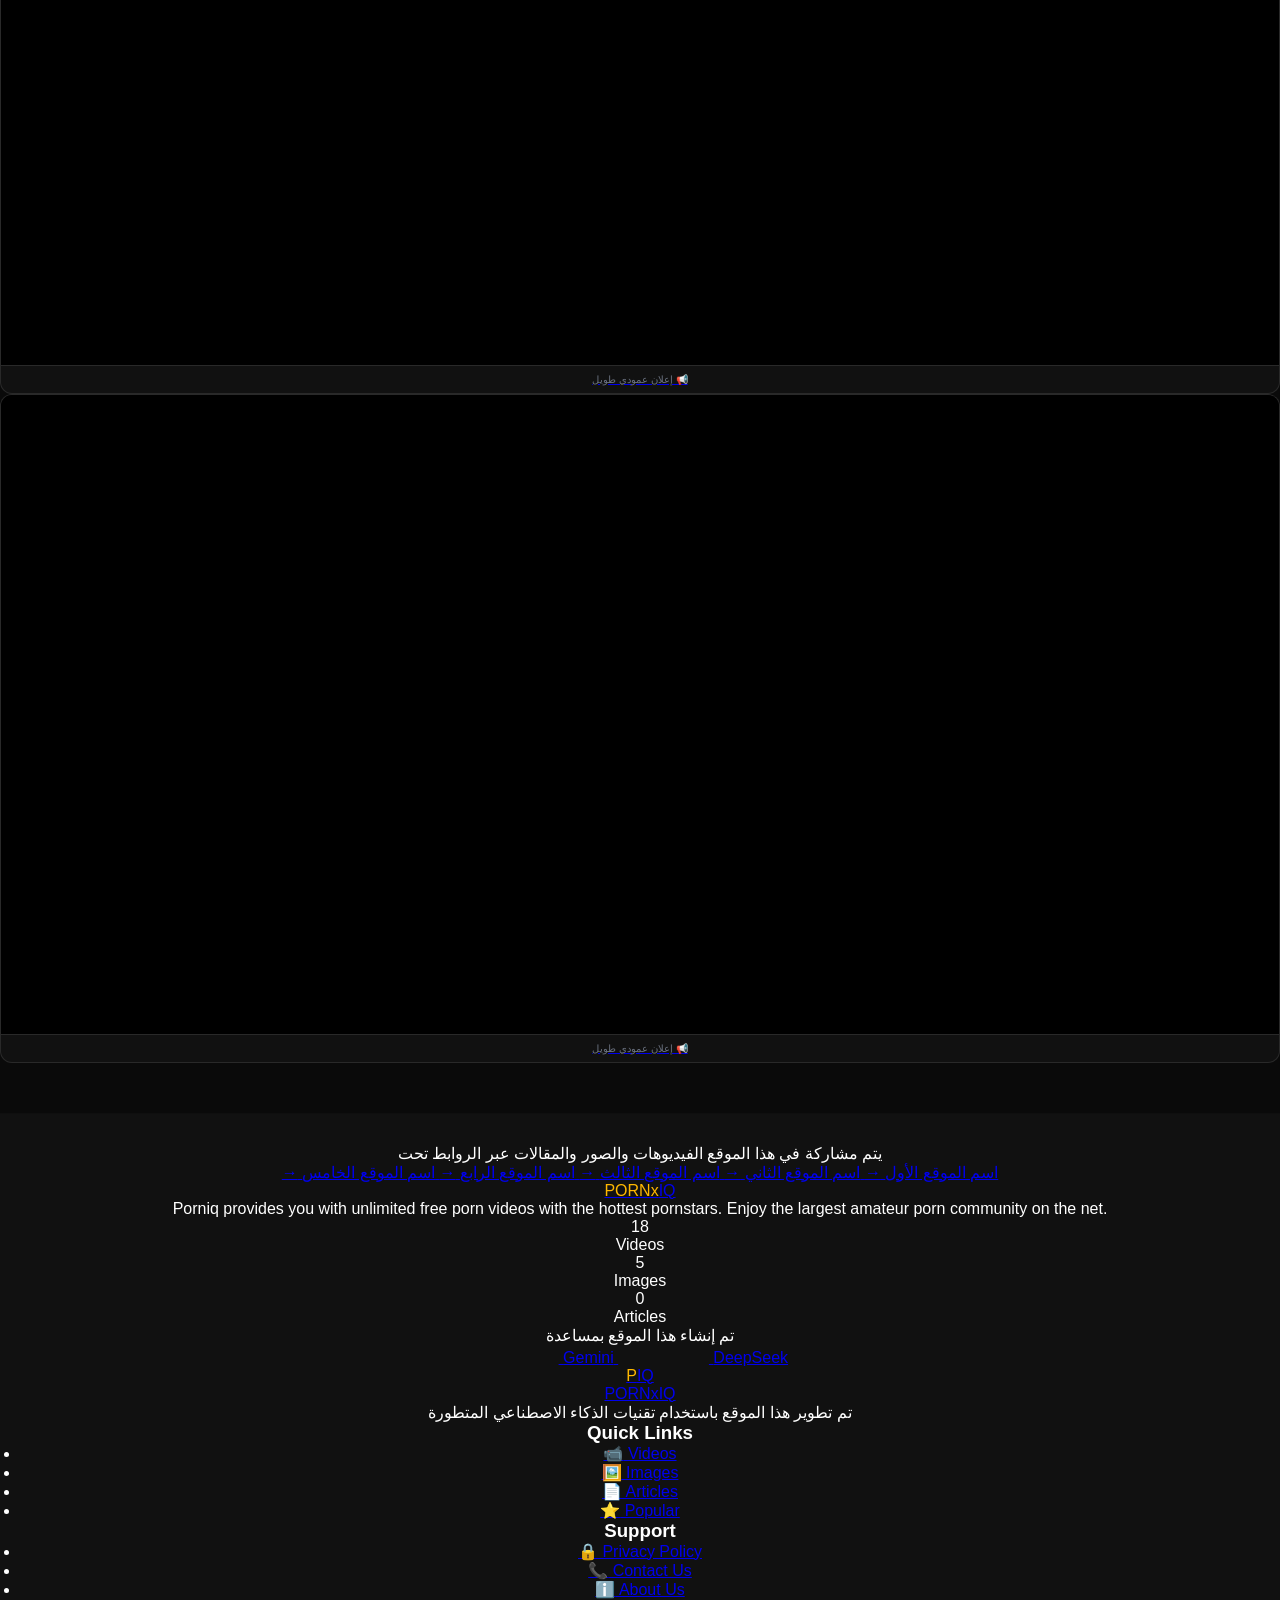
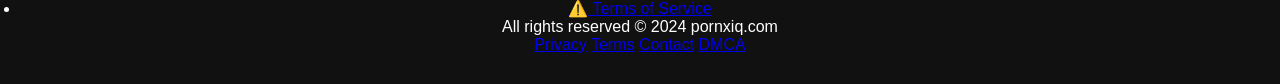
==== commit 0ddddc76: "Add files via upload" ====
--- a/index (1).html
+++ b/index (1).html
@@ -144,7 +144,7 @@
                     <a href="#" onclick="changeCategory(event, 'zaj', 'مستقيم', 'video', 'all'); return false;" class="block p-2 text-sm text-zinc-400 hover:text-yellow-400 transition rounded-lg">video</a>
                     <a href="#" onclick="changeCategory(event, 'zaj', 'أفلام كاملة', 'movie', 'all'); return false;" class="block p-2 text-sm text-zinc-400 hover:text-yellow-400 transition rounded-lg">Movie</a>
                     <a href="#" onclick="changeCategory(event, 'zaj', 'مستقيم', 'image', 'static'); return false;" class="block p-2 text-sm text-zinc-400 hover:text-yellow-400 transition rounded-lg">image</a>
-                    <a href="#" onclick="changeCategory(event, 'zaj', 'مستقيم', 'image', 'animated'); return false;" class="block p-2 text-sm text-zinc-400 hover:text-yellow-400 transition rounded-lg">gif</a>
+
                 </div>
             </div>
 
@@ -157,8 +157,6 @@
                 <div id="sub-lesbian" class="hidden pr-4 mt-2 space-y-1 border-r-2 border-yellow-400 mr-2">
                     <a href="#" onclick="changeCategory(event, 'nesa', 'سحاقيات', 'video', 'all'); return false;" class="block p-2 text-sm text-zinc-400 hover:text-yellow-400 transition rounded-lg">video</a>
                     <a href="#" onclick="changeCategory(event, 'zaj', 'أفلام كاملة', 'movie', 'all'); return false;" class="block p-2 text-sm text-zinc-400 hover:text-yellow-400 transition rounded-lg">Movie</a>
-                    <a href="#" onclick="changeCategory(event, 'nesa', 'سحاقيات', 'image', 'static'); return false;" class="block p-2 text-sm text-zinc-400 hover:text-yellow-400 transition rounded-lg">image</a>
-                    <a href="#" onclick="changeCategory(event, 'nesa', 'سحاقيات', 'image', 'animated'); return false;" class="block p-2 text-sm text-zinc-400 hover:text-yellow-400 transition rounded-lg">gif</a>
                 </div>
             </div>
 
@@ -172,7 +170,7 @@
                     <a href="#" onclick="changeCategory(event, 'haywan', 'متحولين', 'video', 'all'); return false;" class="block p-2 text-sm text-zinc-400 hover:text-yellow-400 transition rounded-lg">video</a>
                     <a href="#" onclick="changeCategory(event, 'zaj', 'أفلام كاملة', 'movie', 'all'); return false;" class="block p-2 text-sm text-zinc-400 hover:text-yellow-400 transition rounded-lg">Movie</a>
                     <a href="#" onclick="changeCategory(event, 'haywan', 'متحولين', 'image', 'static'); return false;" class="block p-2 text-sm text-zinc-400 hover:text-yellow-400 transition rounded-lg">image</a>
-                    <a href="#" onclick="changeCategory(event, 'haywan', 'متحولين', 'image', 'animated'); return false;" class="block p-2 text-sm text-zinc-400 hover:text-yellow-400 transition rounded-lg">gif</a>
+
                 </div>
             </div>
 
@@ -186,7 +184,6 @@
                     <a href="#" onclick="changeCategory(event, 'ime', 'Anime', 'video', 'all'); return false;" class="block p-2 text-sm text-zinc-400 hover:text-yellow-400 transition rounded-lg">video</a>
                     <a href="#" onclick="changeCategory(event, 'ime', 'Anime', 'movie', 'all'); return false;" class="block p-2 text-sm text-zinc-400 hover:text-yellow-400 transition rounded-lg">Movie</a>
                     <a href="#" onclick="changeCategory(event, 'ime', 'Anime', 'image', 'static'); return false;" class="block p-2 text-sm text-zinc-400 hover:text-yellow-400 transition rounded-lg">image</a>
-                    <a href="#" onclick="changeCategory(event, 'ime', 'Anime', 'image', 'animated'); return false;" class="block p-2 text-sm text-zinc-400 hover:text-yellow-400 transition rounded-lg">gif</a>
                 </div>
             </div>
 
@@ -320,7 +317,7 @@
     (function() {
         // قائمة الإعلانات (يمكنك إضافة إعلاناتك الطولية هنا)
         const mediaList = [
-            { type: 'video', src: 'https://e.top4top.io/m_3754o3ux01.mp4', link: 'https://example1.com', title: 'إعلان 1' },
+            { type: 'video', src: 'https://f.top4top.io/m_3789pim431.mp4', link: 'https://example1.com', title: 'إعلان 1' },
             { type: 'video', src: 'https://c.top4top.io/m_3754wamh31.mp4', link: 'https://example2.com', title: 'إعلان 2' },
             { type: 'video', src: 'https://j.top4top.io/m_375494yvh8.mp4', link: 'https://example2.com', title: 'إعلان 3' },
             { type: 'image', src: 'https://j.top4top.io/p_37543d1i10.jpeg', link: 'https://example3.com', title: 'إعلان 4' },
--- a/style.css
+++ b/style.css
@@ -1346,4 +1346,15 @@
     display: inline-block;
     vertical-align: middle;
     filter: drop-shadow(0 0 2px rgba(0,0,0,0.5));
+}
+/* شارة GIF مميزة */
+.video-duration-badge[style*="background: #8b5cf6"] {
+    background: #8b5cf6 !important;
+    border-color: #a78bfa !important;
+}
+
+/* جعل الـ GIF يظهر بشكل أفضل في المشغل */
+#vArea.image-mode img[src$=".gif"] {
+    image-rendering: crisp-edges;
+    background: #000;
 }
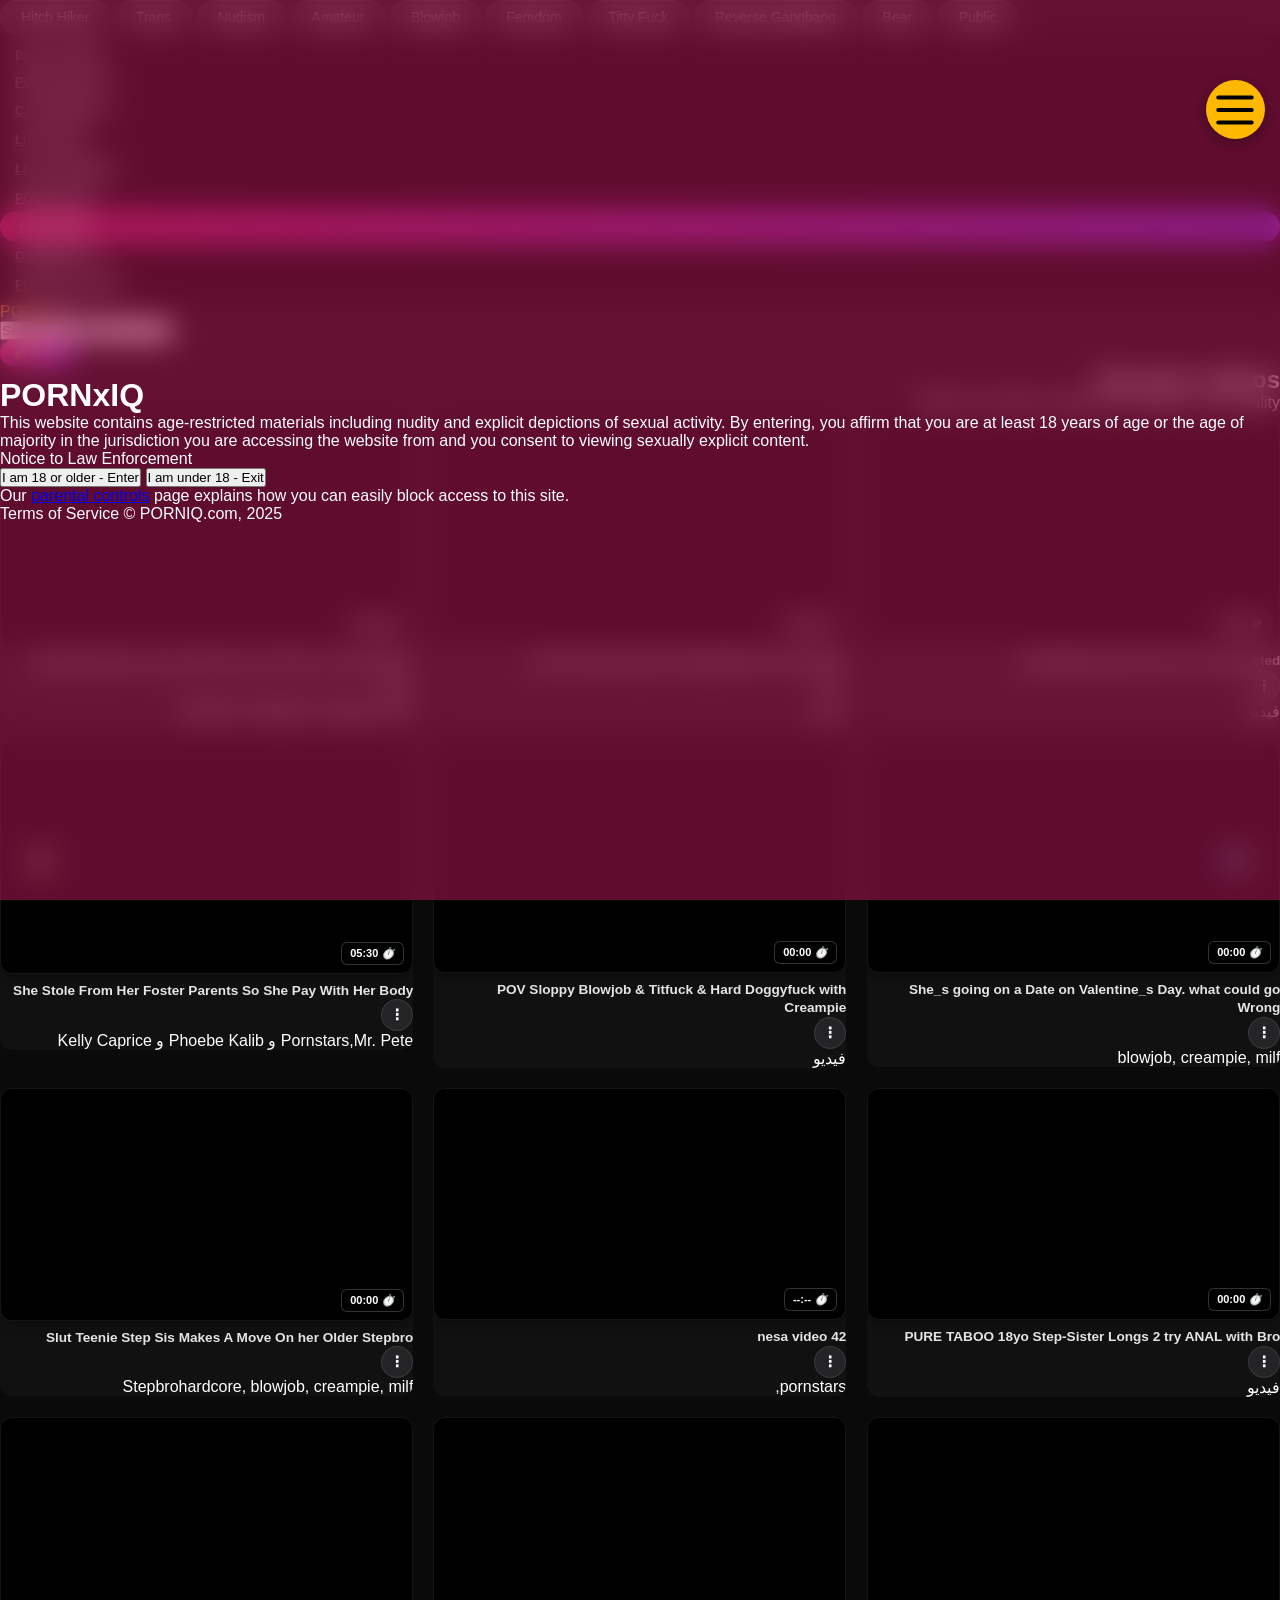
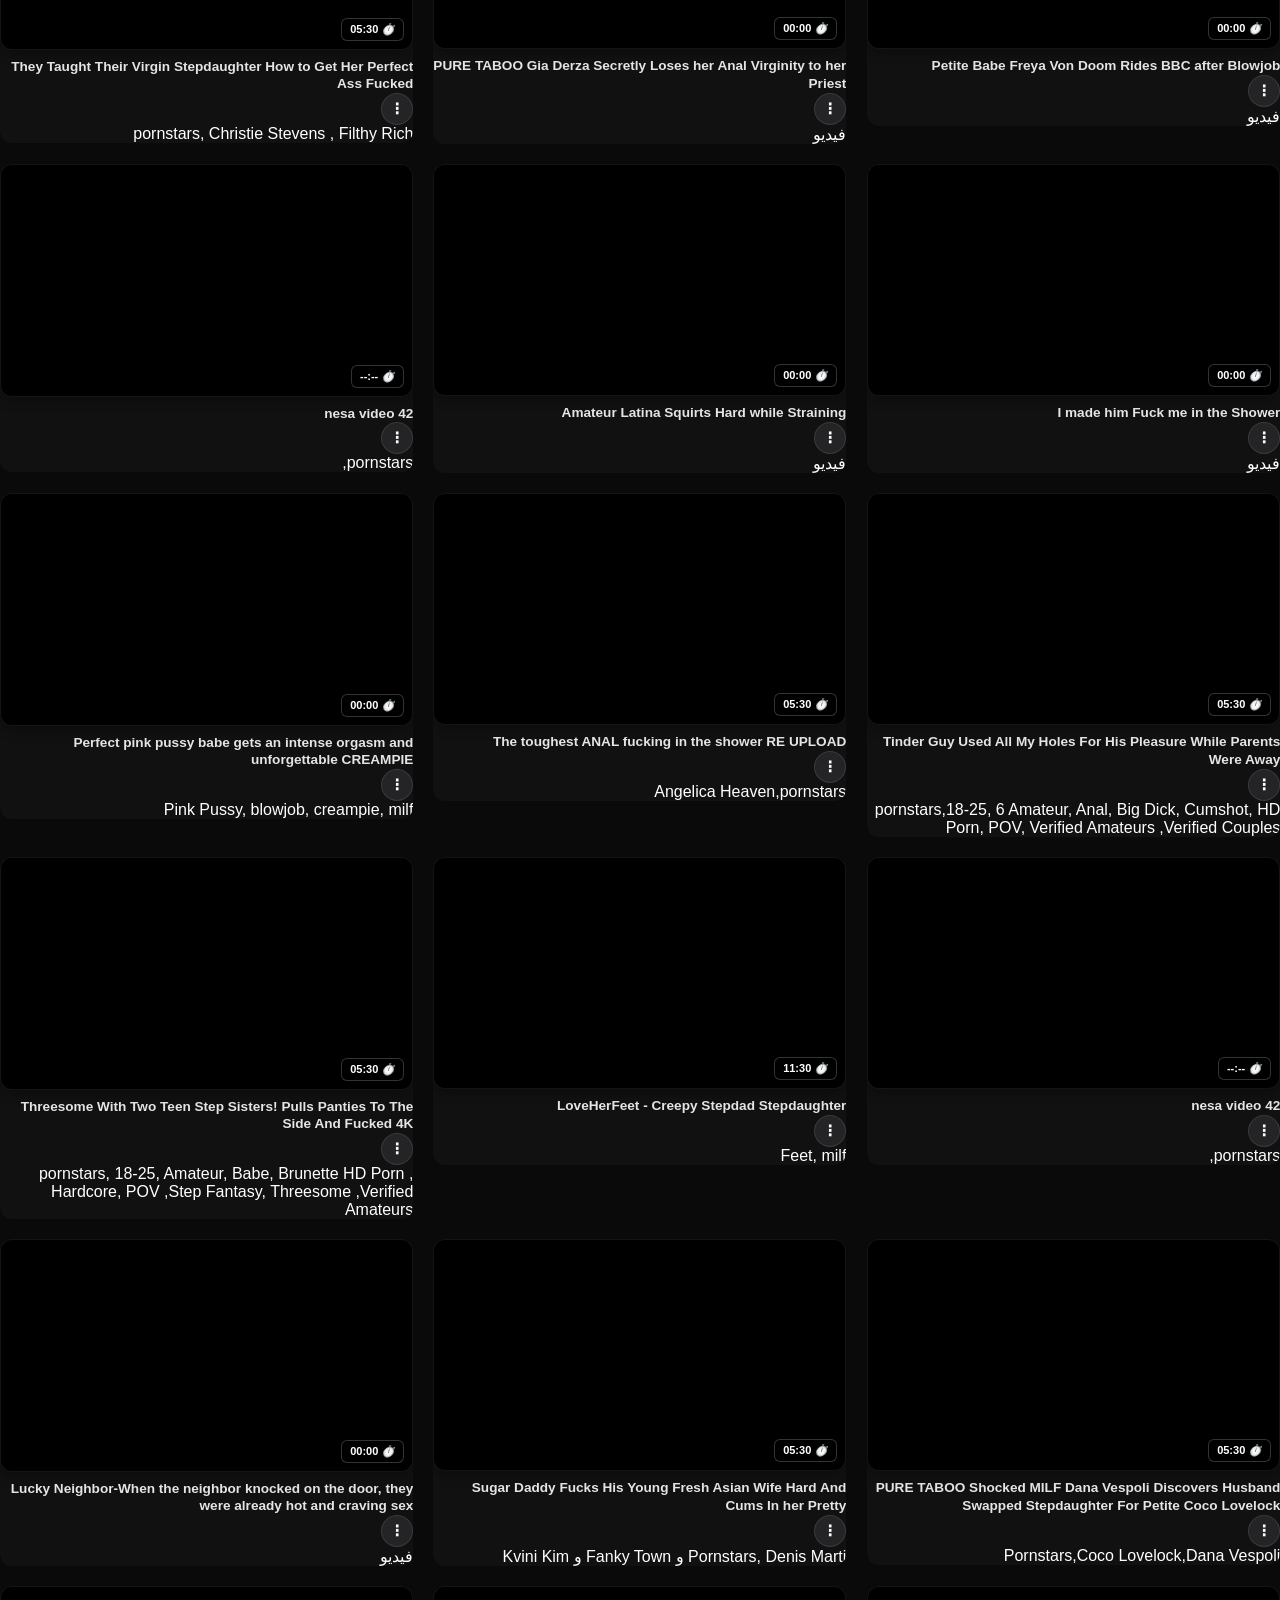
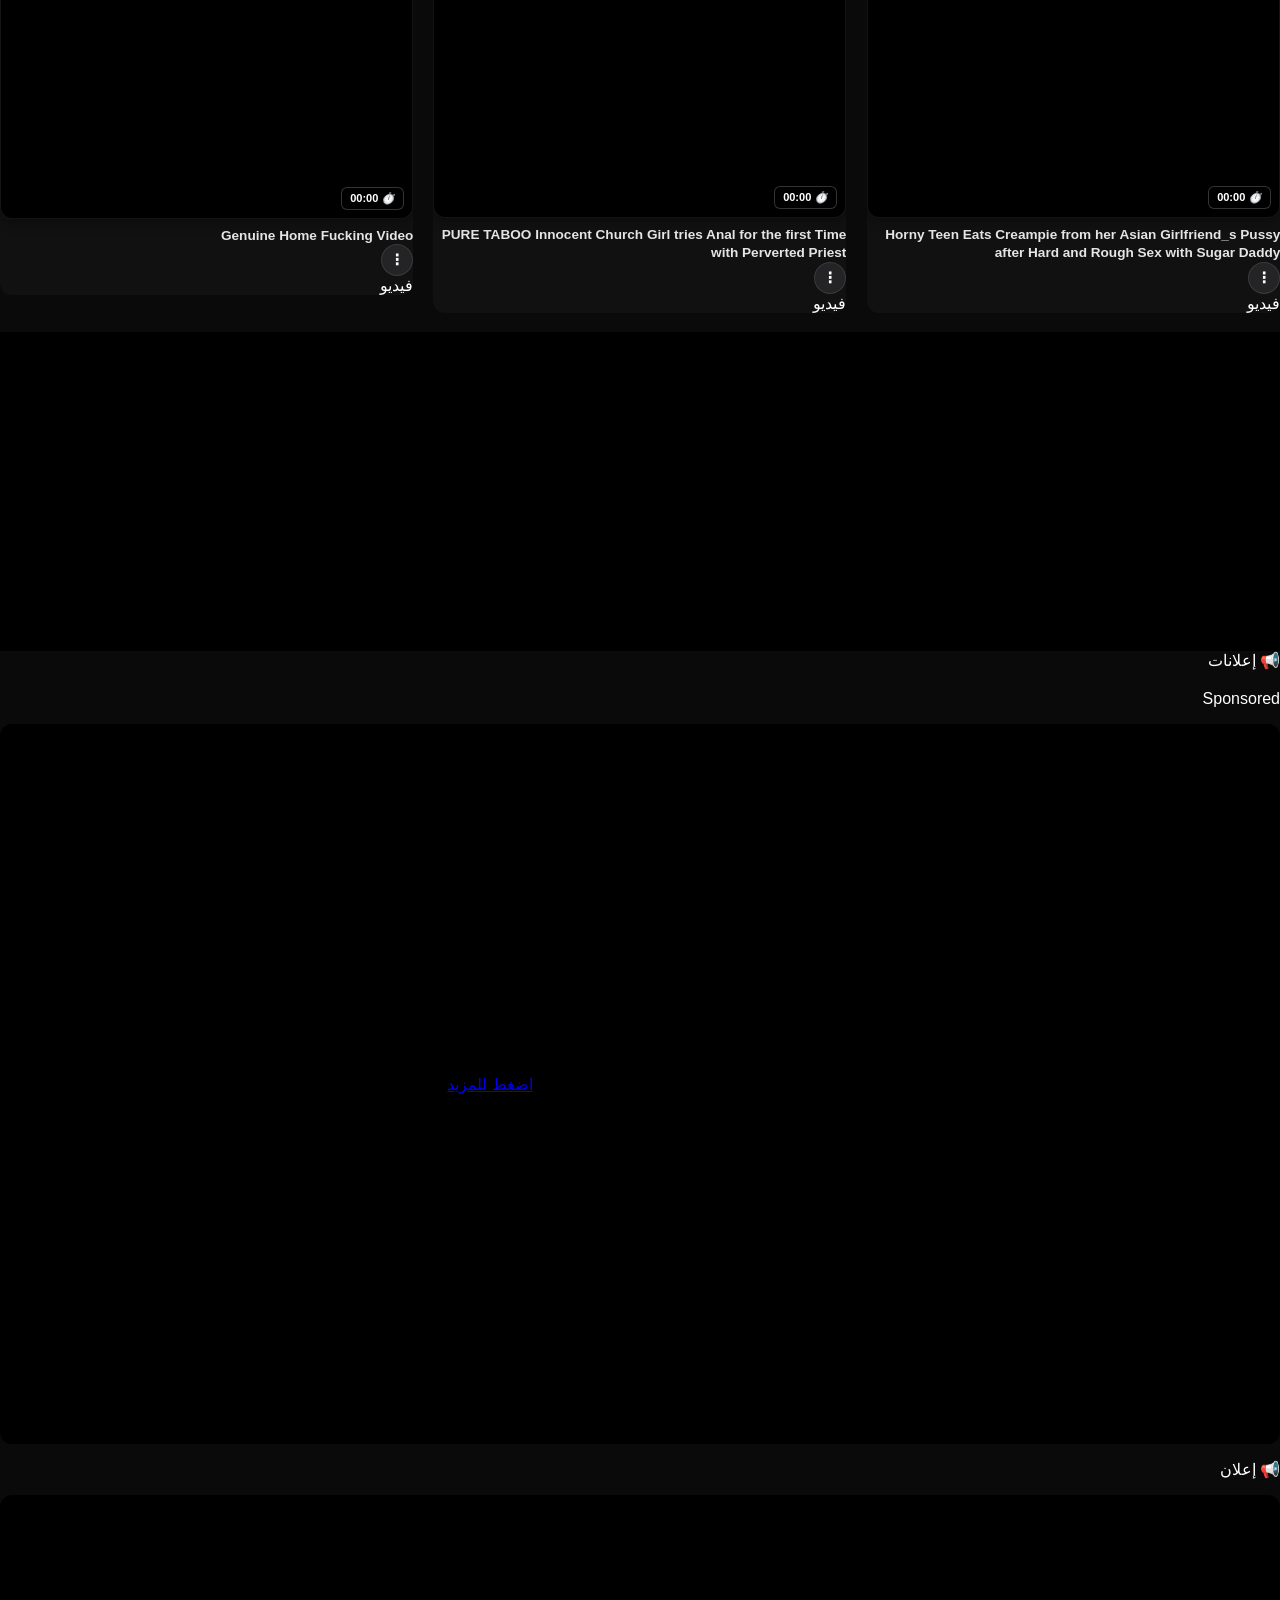
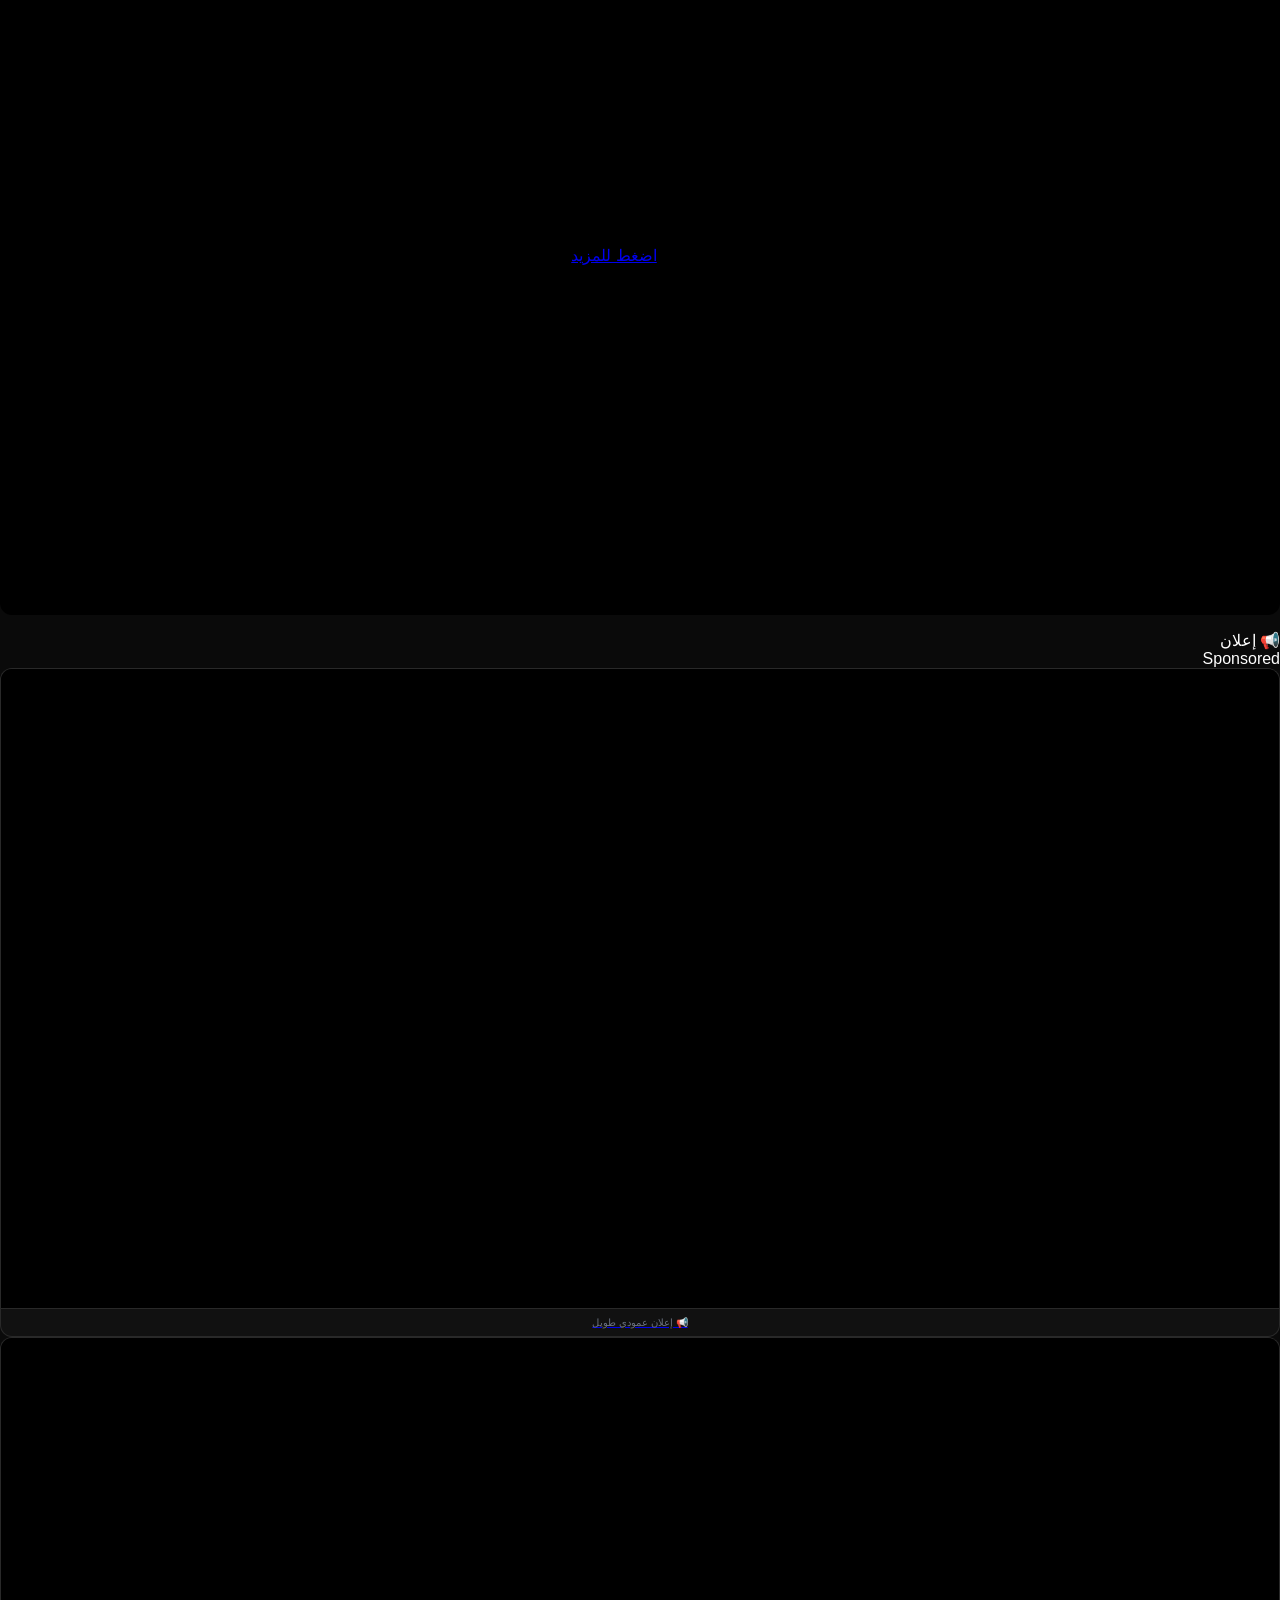
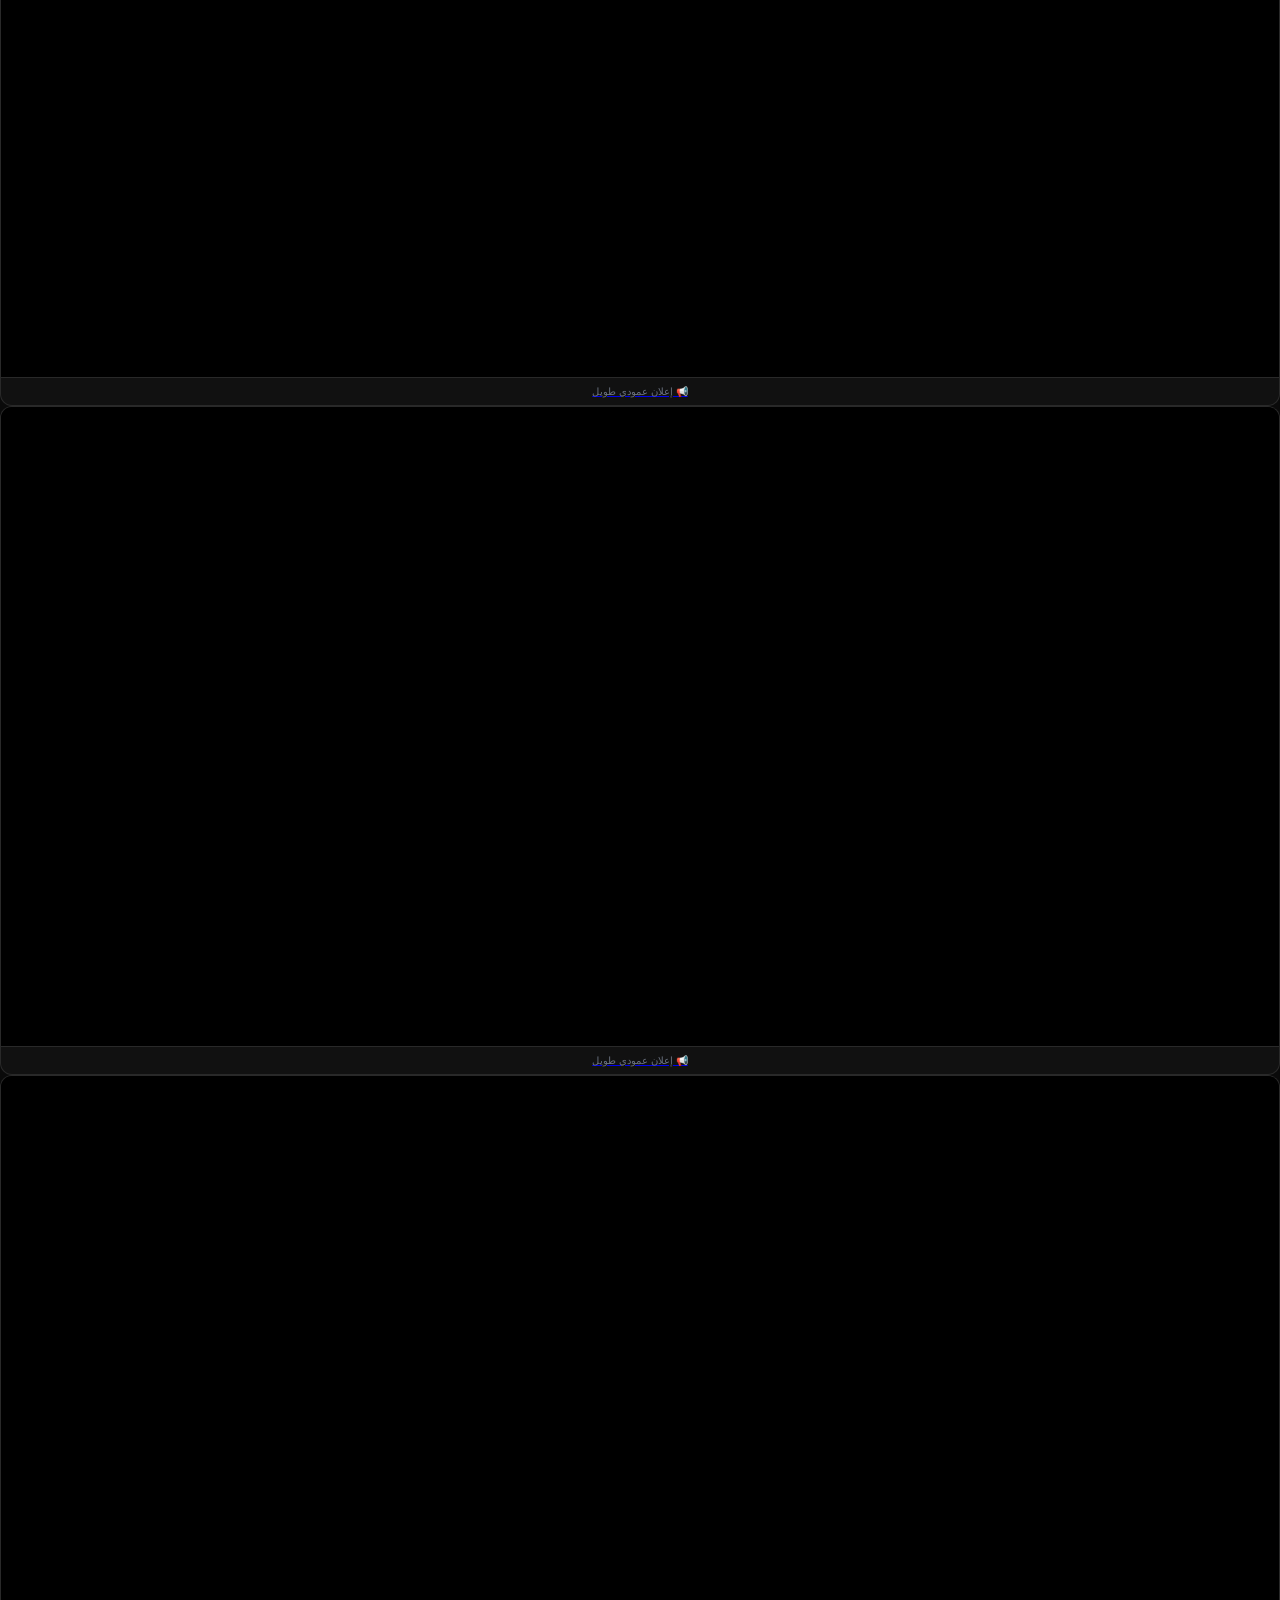
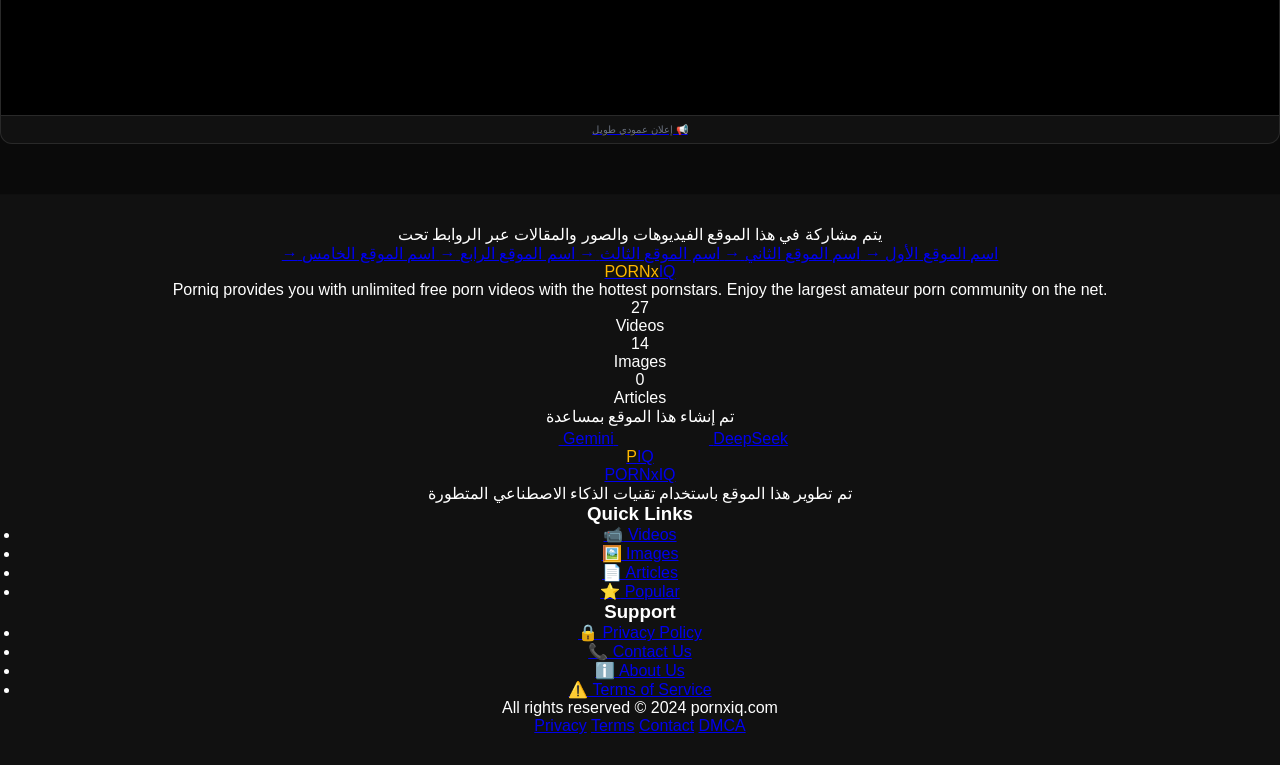
==== commit 4706c93c: "Add files via upload" ====
--- a/index (1).html
+++ b/index (1).html
@@ -595,7 +595,7 @@
     <div class="sticky top-10 flex flex-col gap-6">
         <!-- إعلانات المشغل -->
         <div class="flex flex-col gap-4">
-            <!-- الإعلان الأول (فيديو) -->
+            <!-- الإعلان الأول (فيديو) الا علان الحانبي --> 
             <a href="#" target="_blank" class="block bg-zinc-900 border border-zinc-800 rounded-xl overflow-hidden h-32 group hover:border-pink-500 transition-all relative">
                 <div class="w-full h-full bg-black flex items-center justify-center">
                     <video class="w-full h-full object-cover group-hover:scale-110 transition-transform duration-500" autoplay muted loop playsinline>
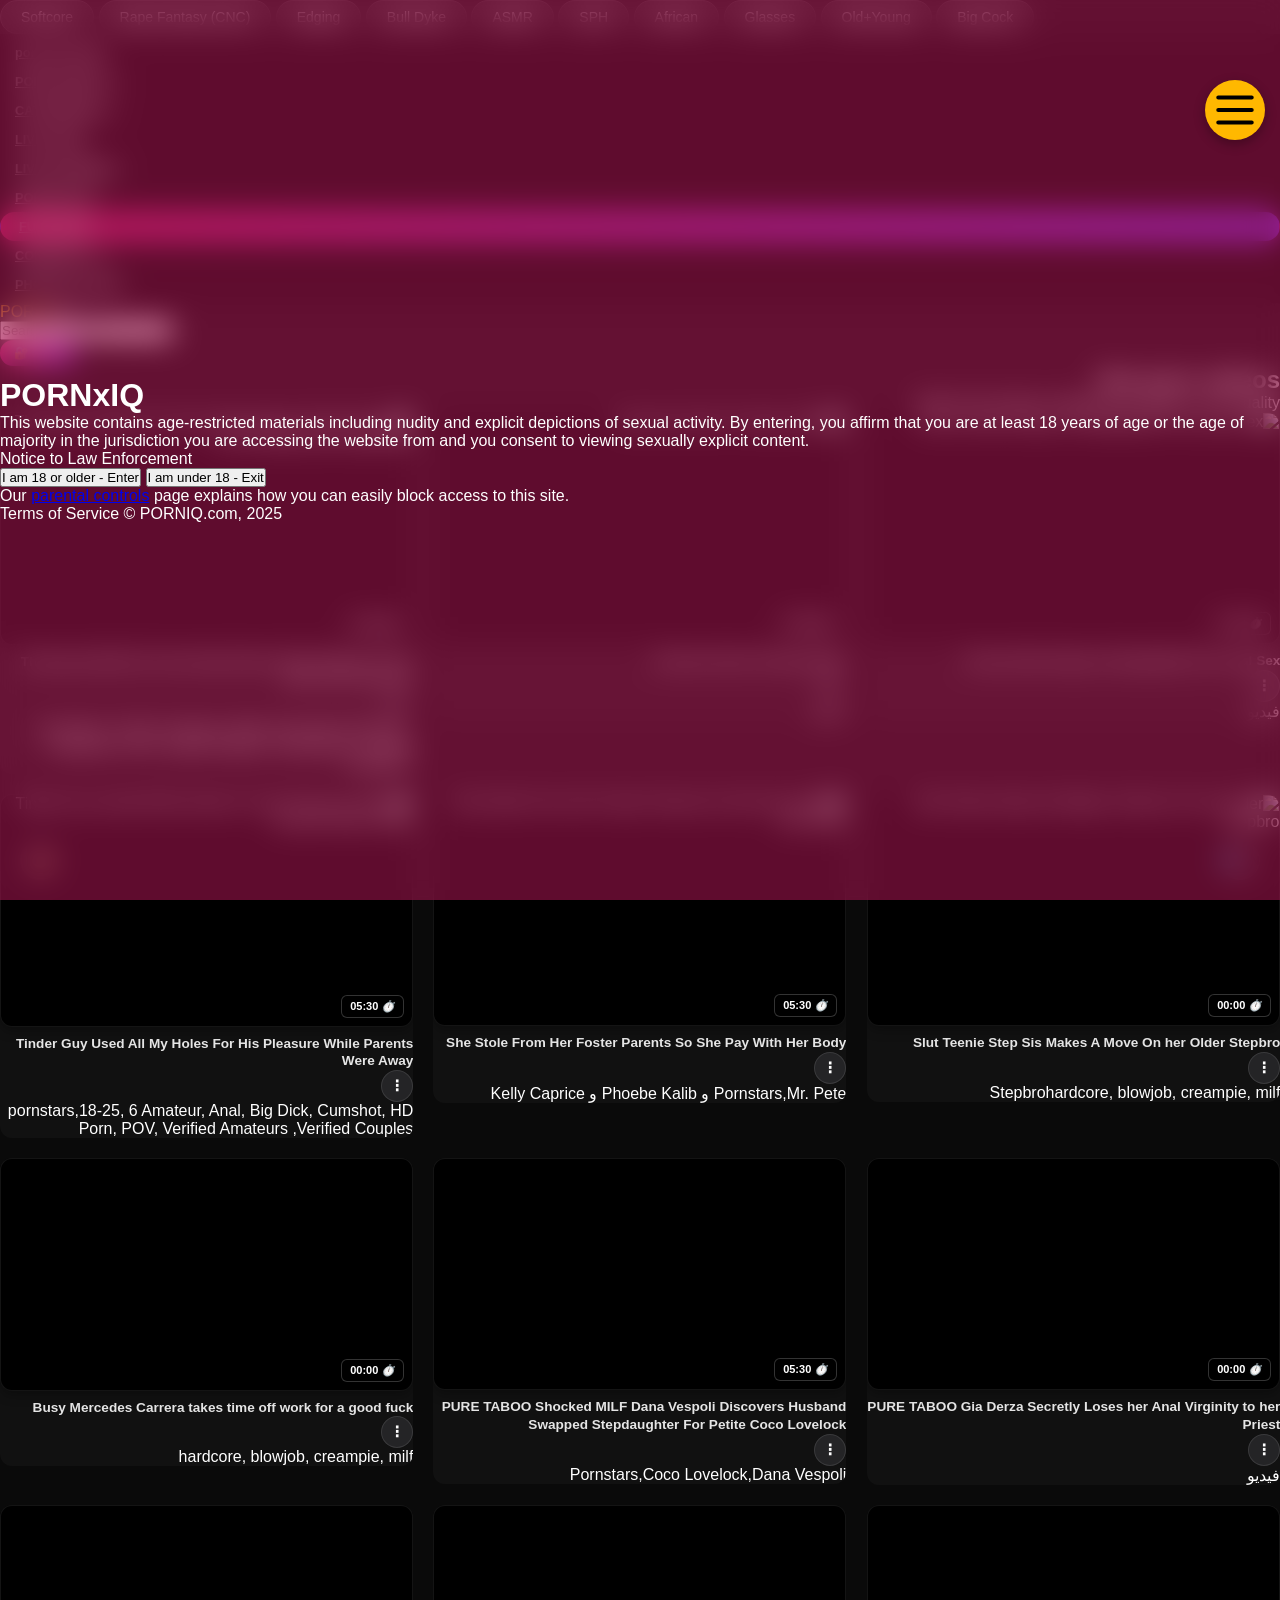
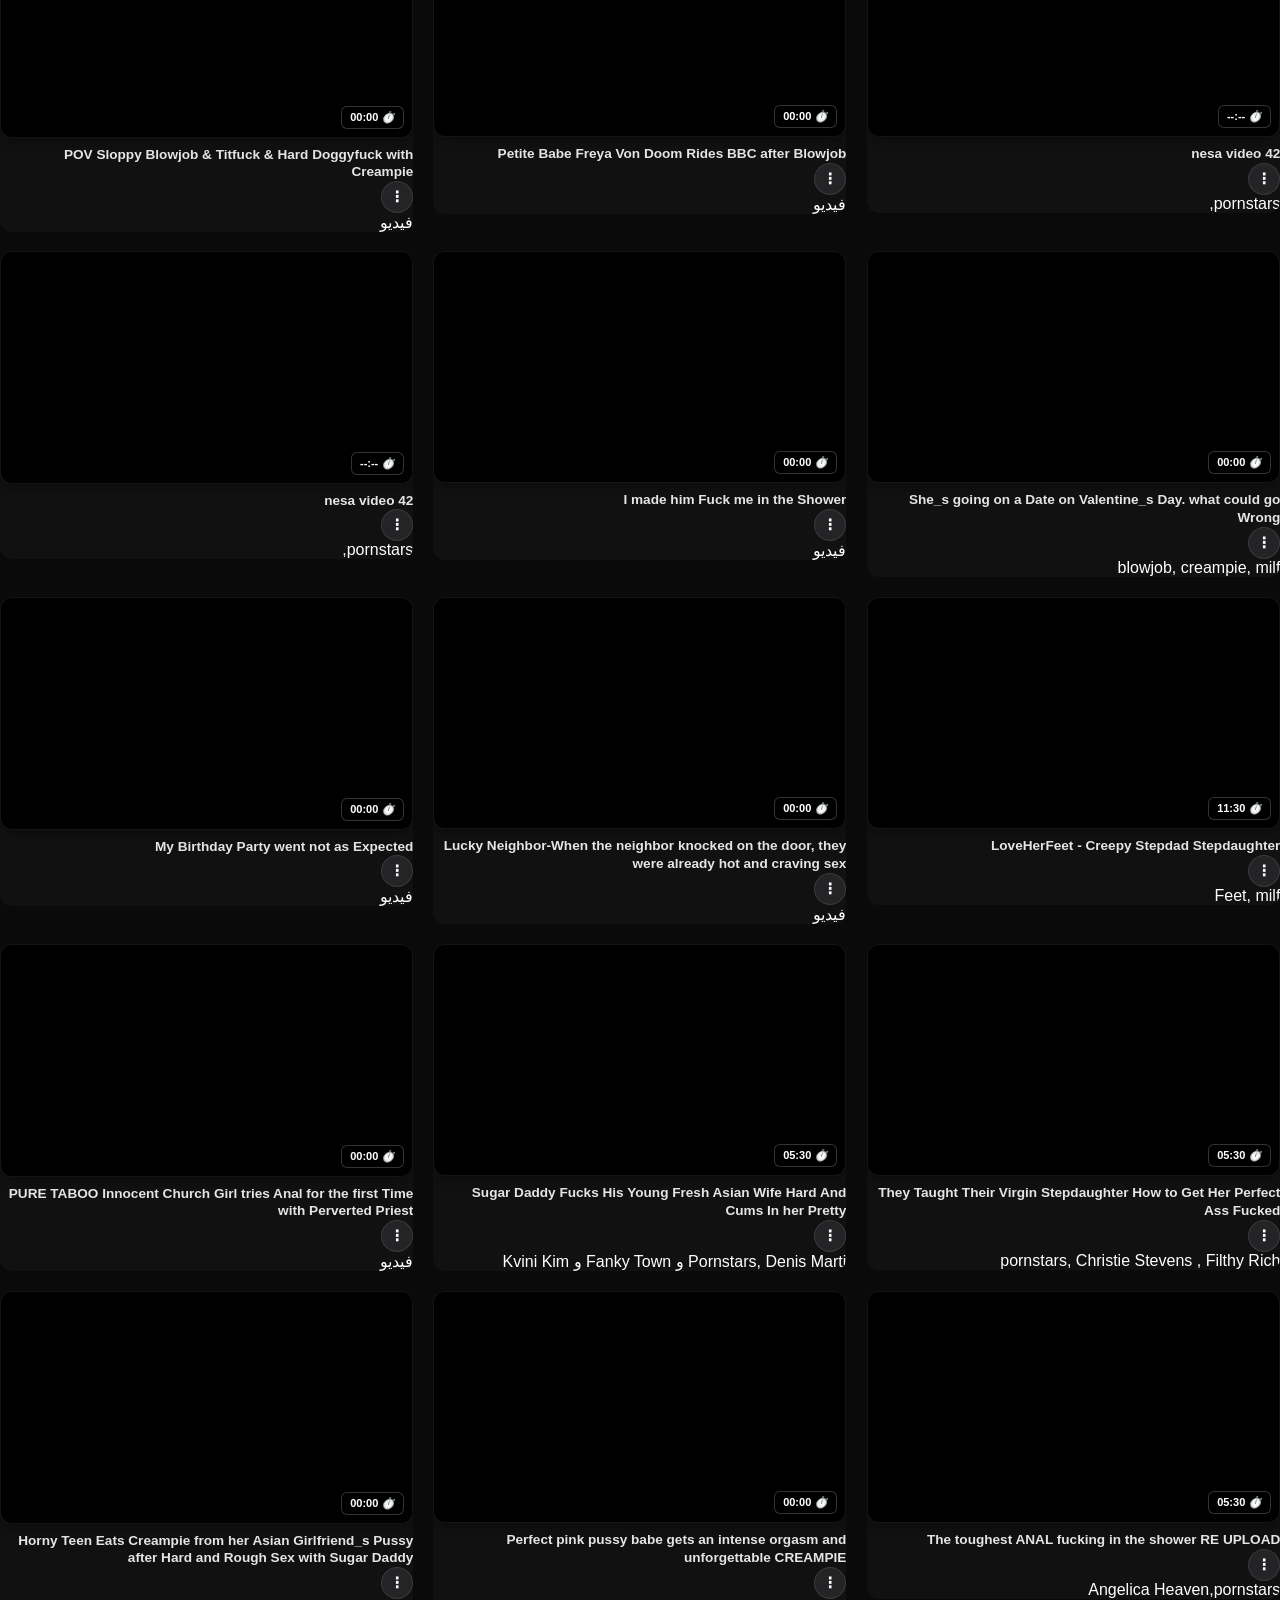
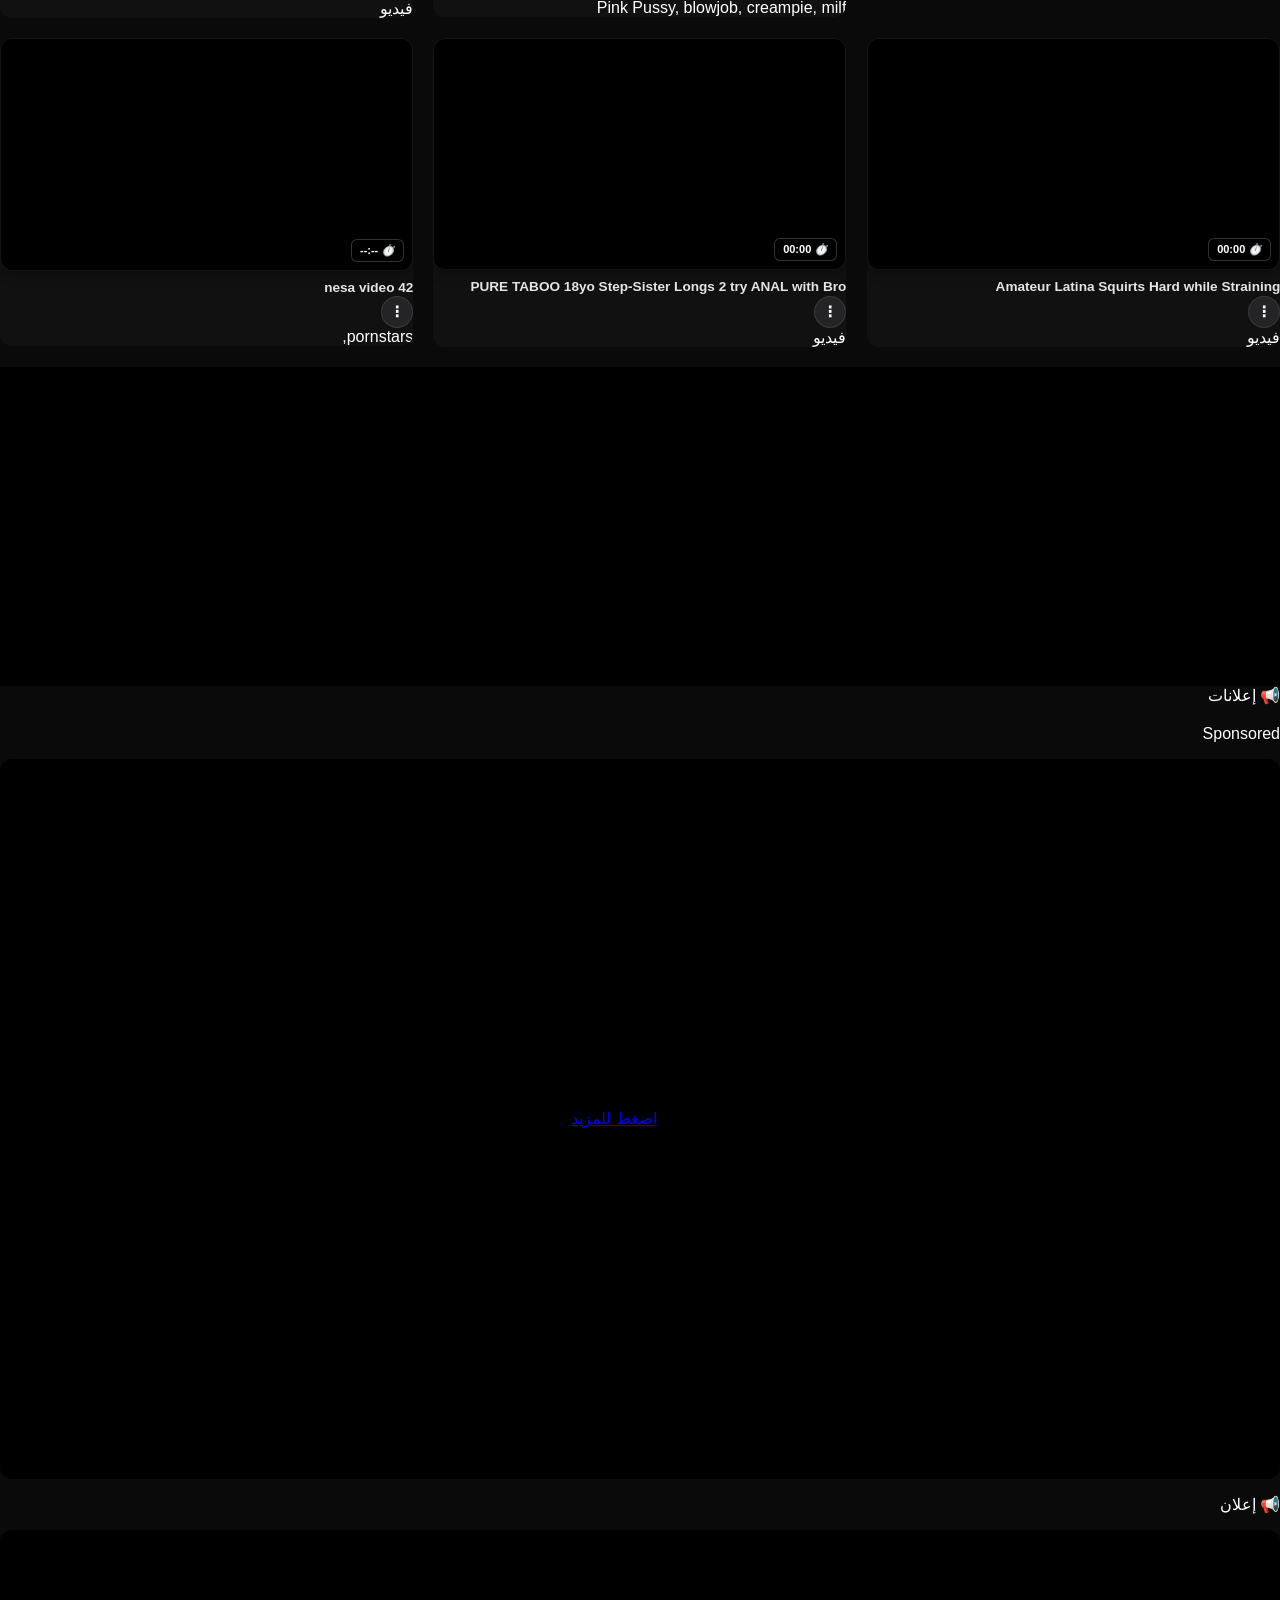
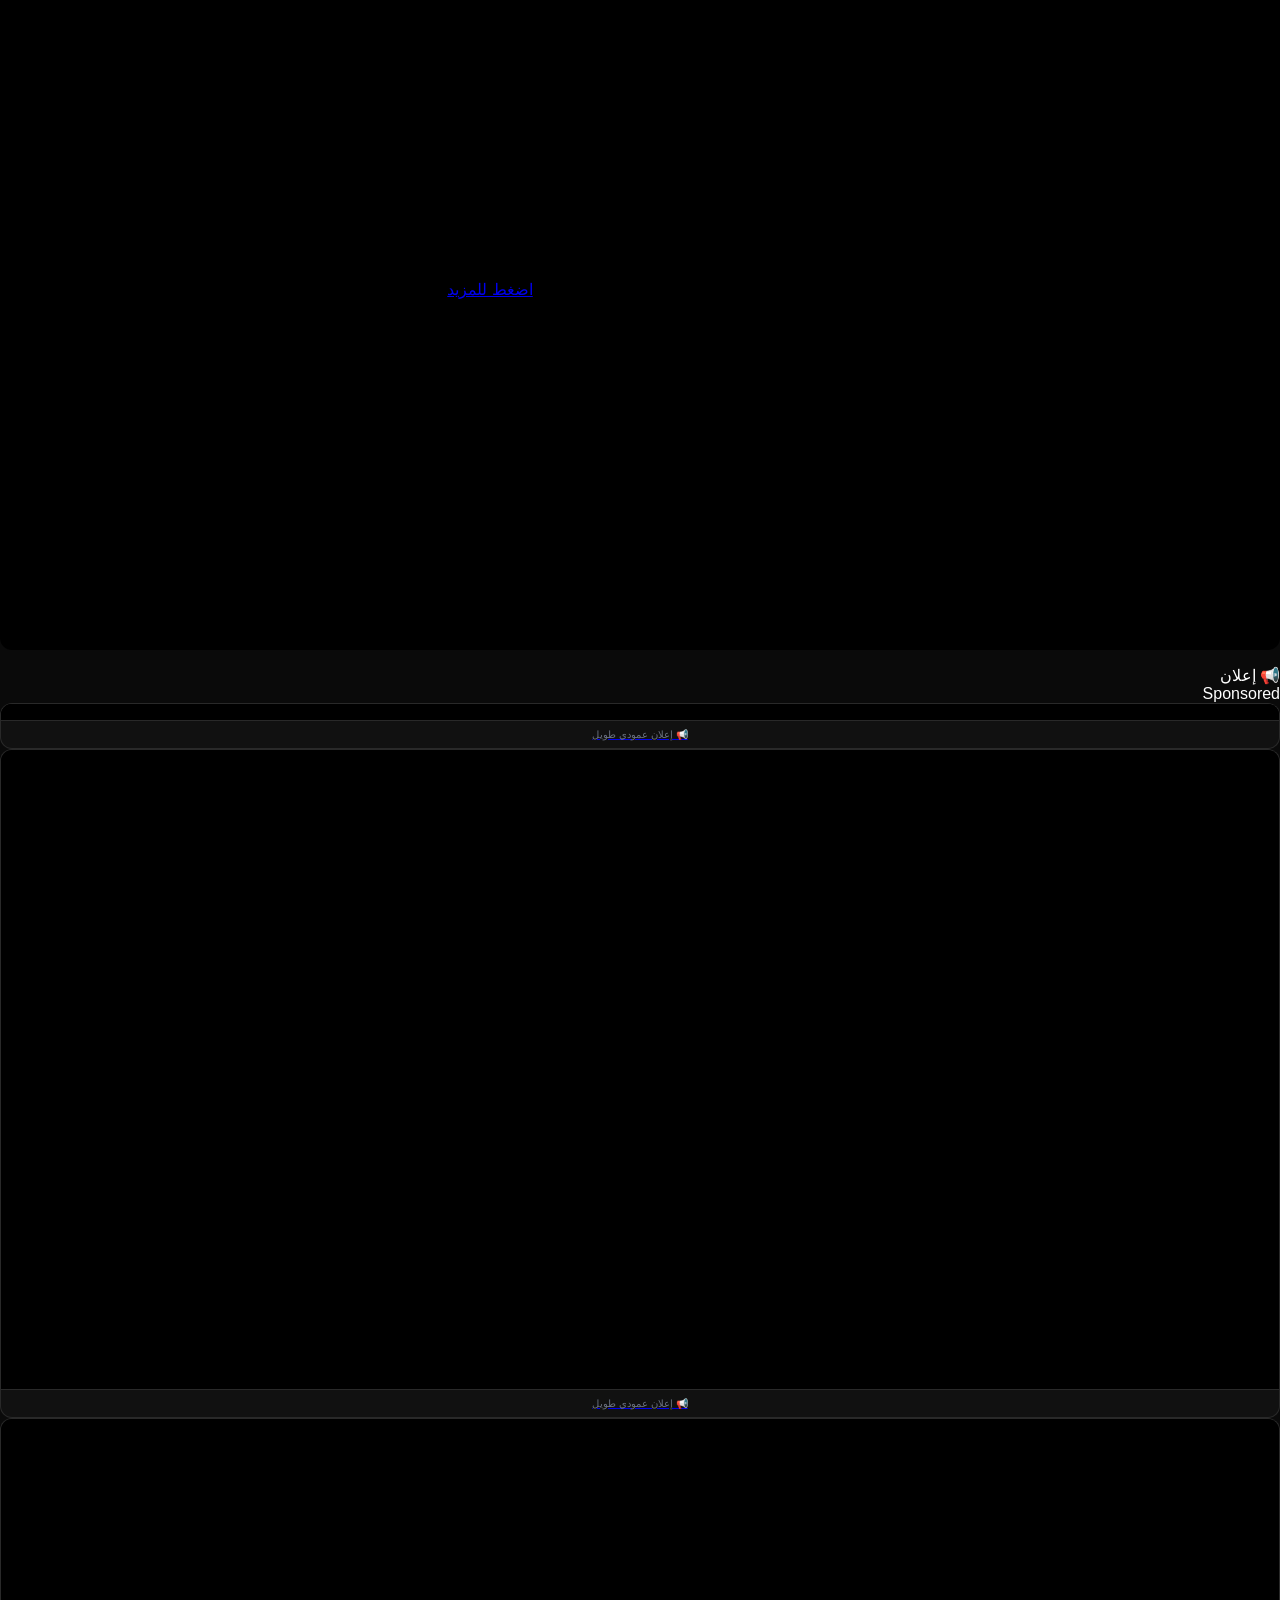
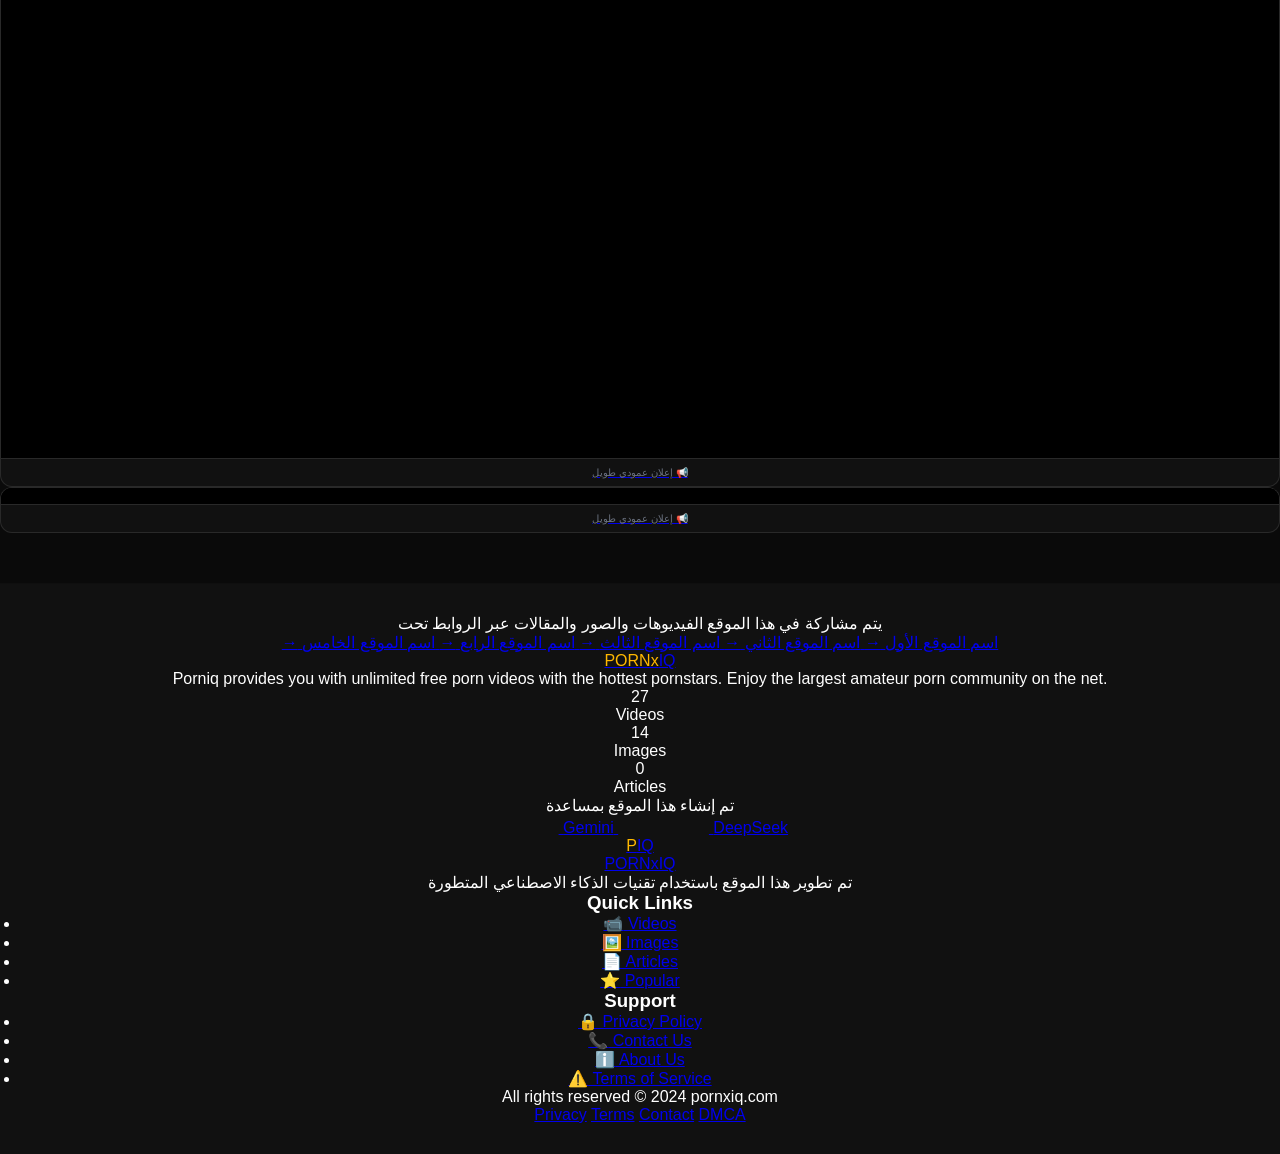
==== commit dabc04f0: "Add files via upload" ====
--- a/index (1).html
+++ b/index (1).html
@@ -157,6 +157,8 @@
                 <div id="sub-lesbian" class="hidden pr-4 mt-2 space-y-1 border-r-2 border-yellow-400 mr-2">
                     <a href="#" onclick="changeCategory(event, 'nesa', 'سحاقيات', 'video', 'all'); return false;" class="block p-2 text-sm text-zinc-400 hover:text-yellow-400 transition rounded-lg">video</a>
                     <a href="#" onclick="changeCategory(event, 'zaj', 'أفلام كاملة', 'movie', 'all'); return false;" class="block p-2 text-sm text-zinc-400 hover:text-yellow-400 transition rounded-lg">Movie</a>
+                 <a href="#" onclick="changeCategory(event, 'haywan', 'سحاقيات', 'image', 'static'); return false;" class="block p-2 text-sm text-zinc-400 hover:text-yellow-400 transition rounded-lg">image</a>
+
                 </div>
             </div>
 
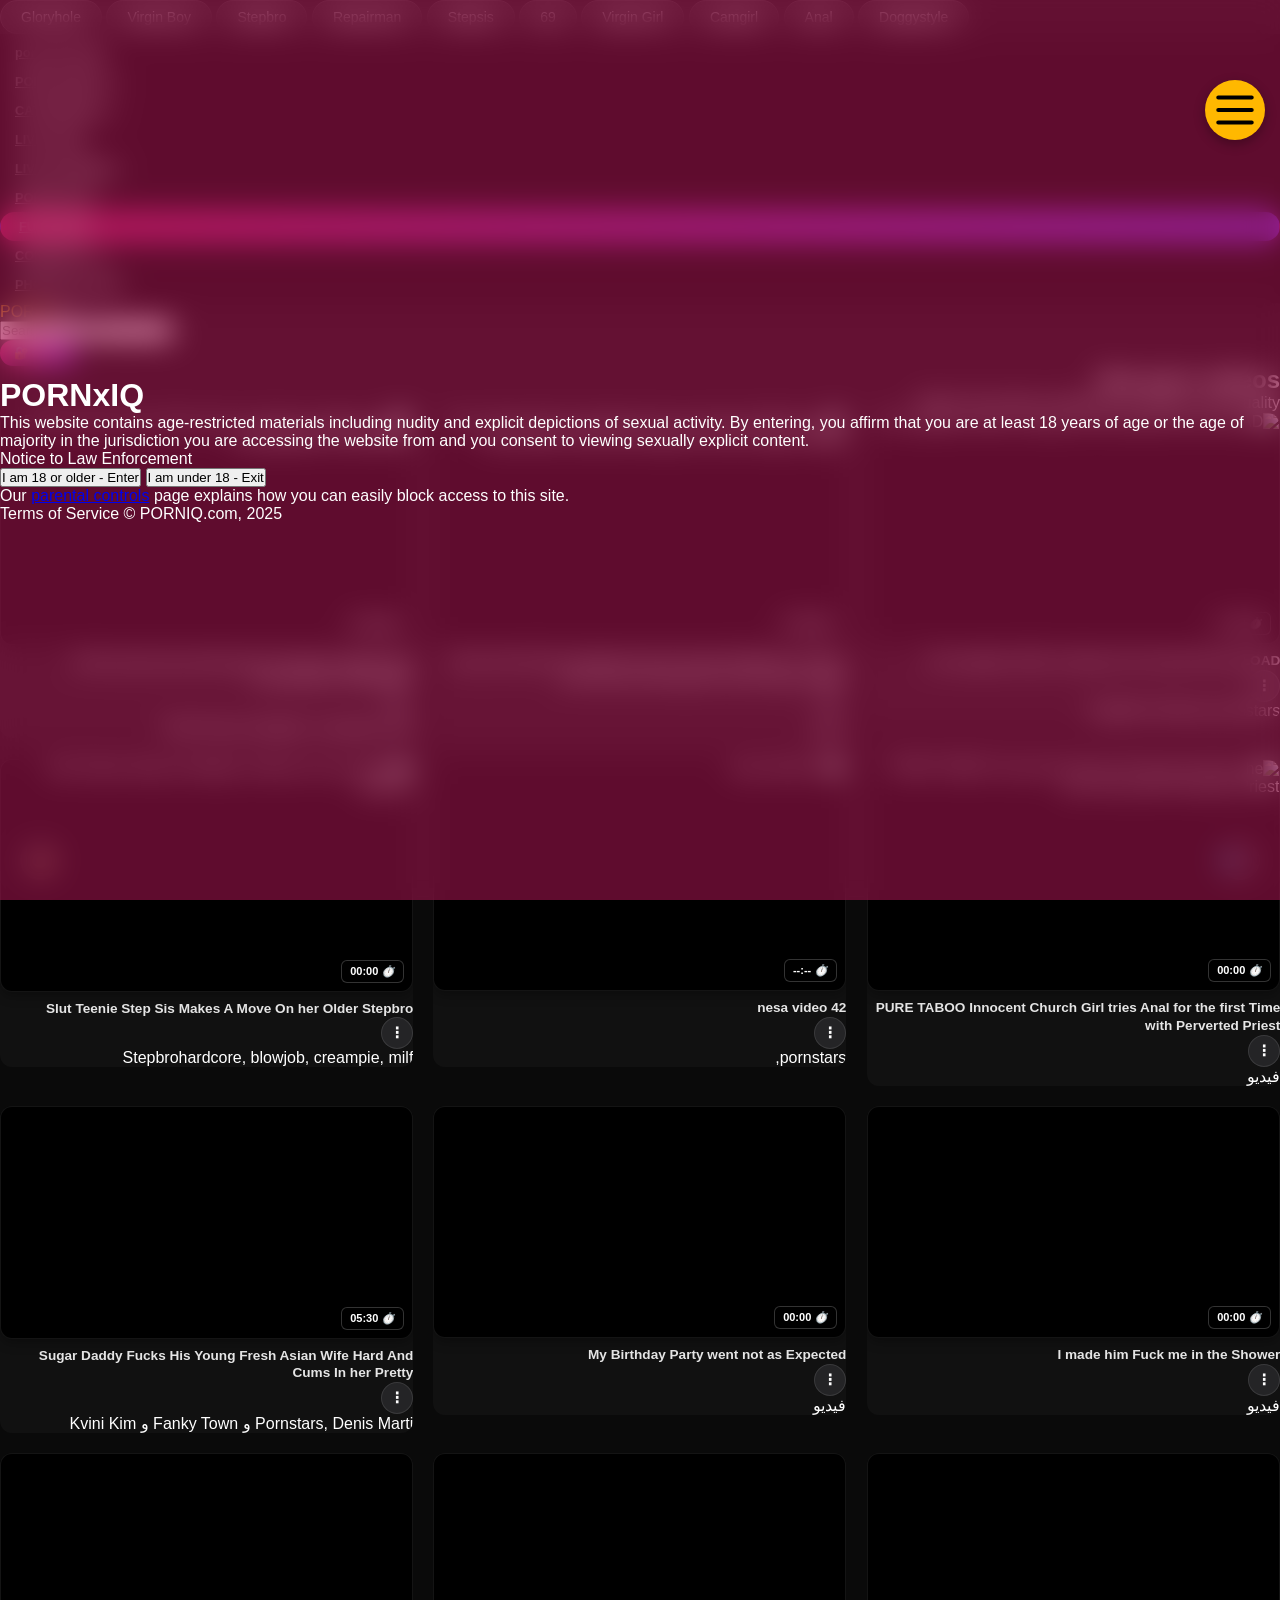
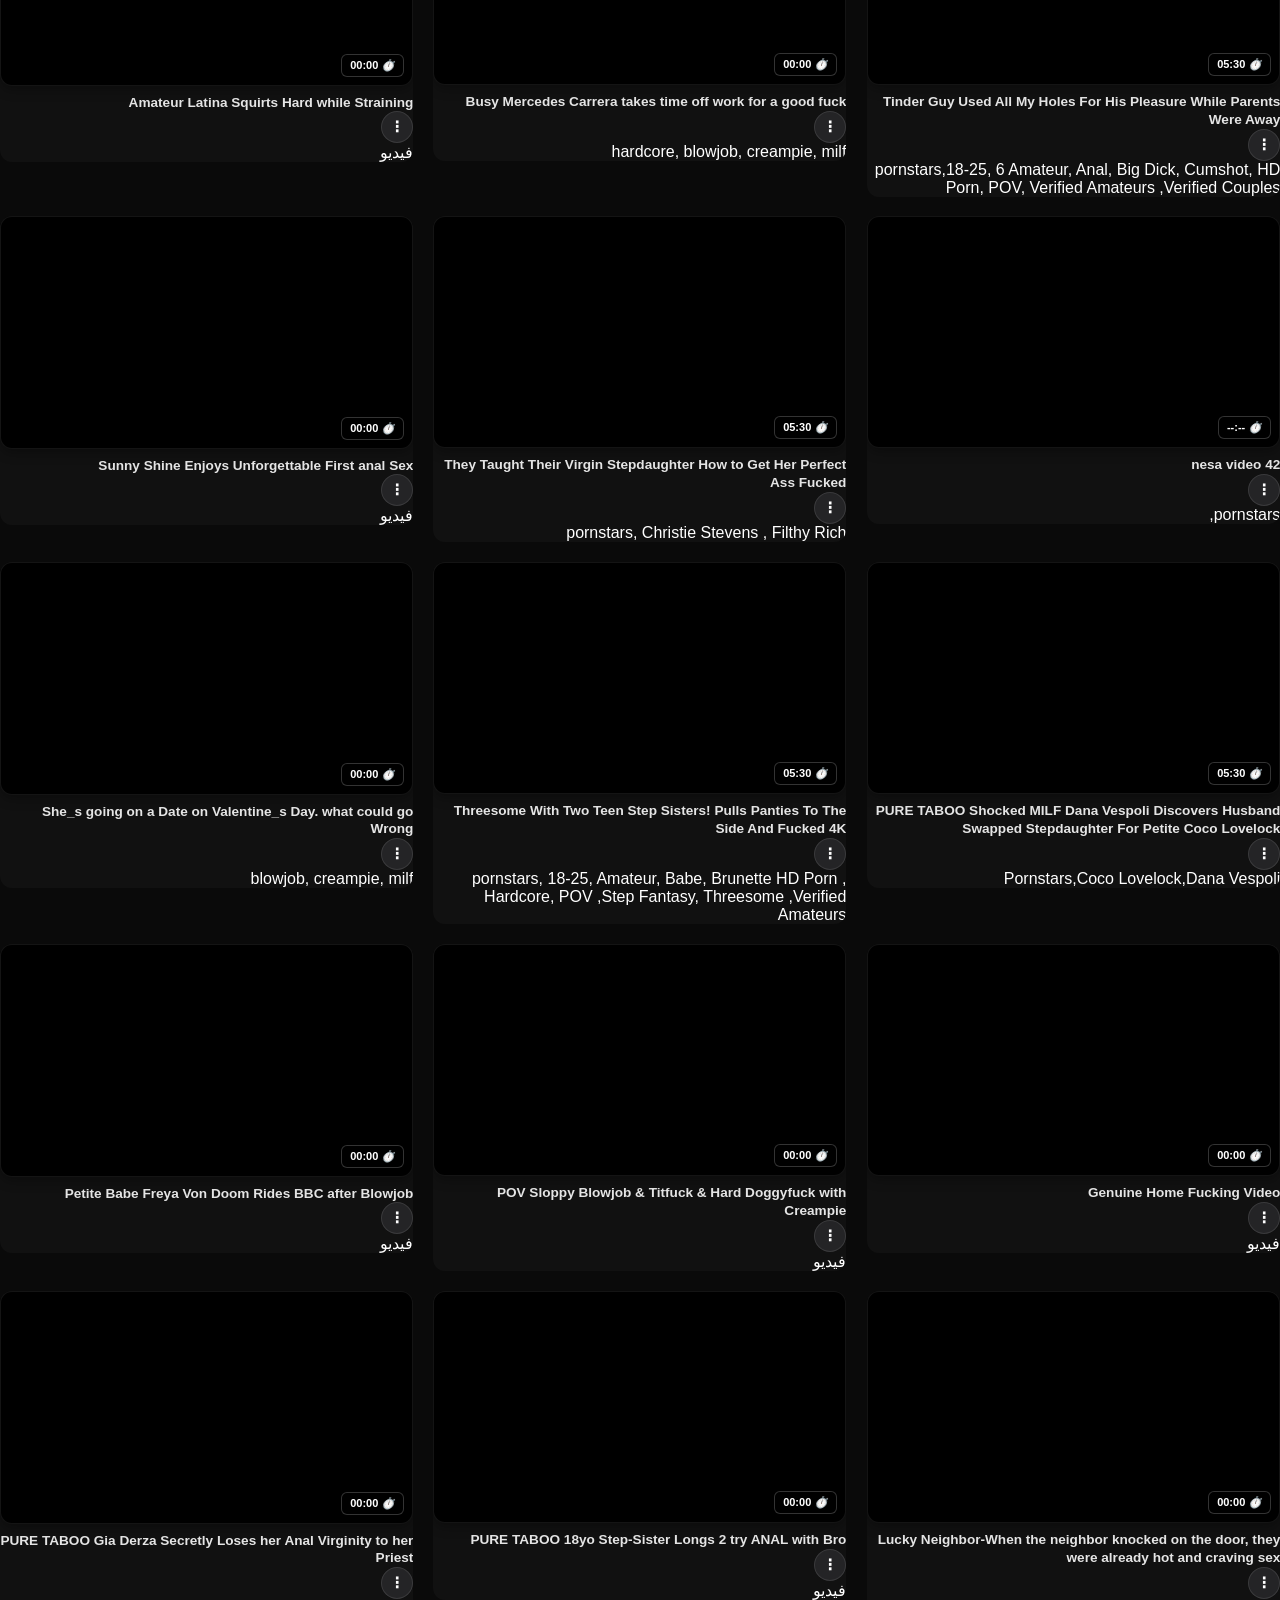
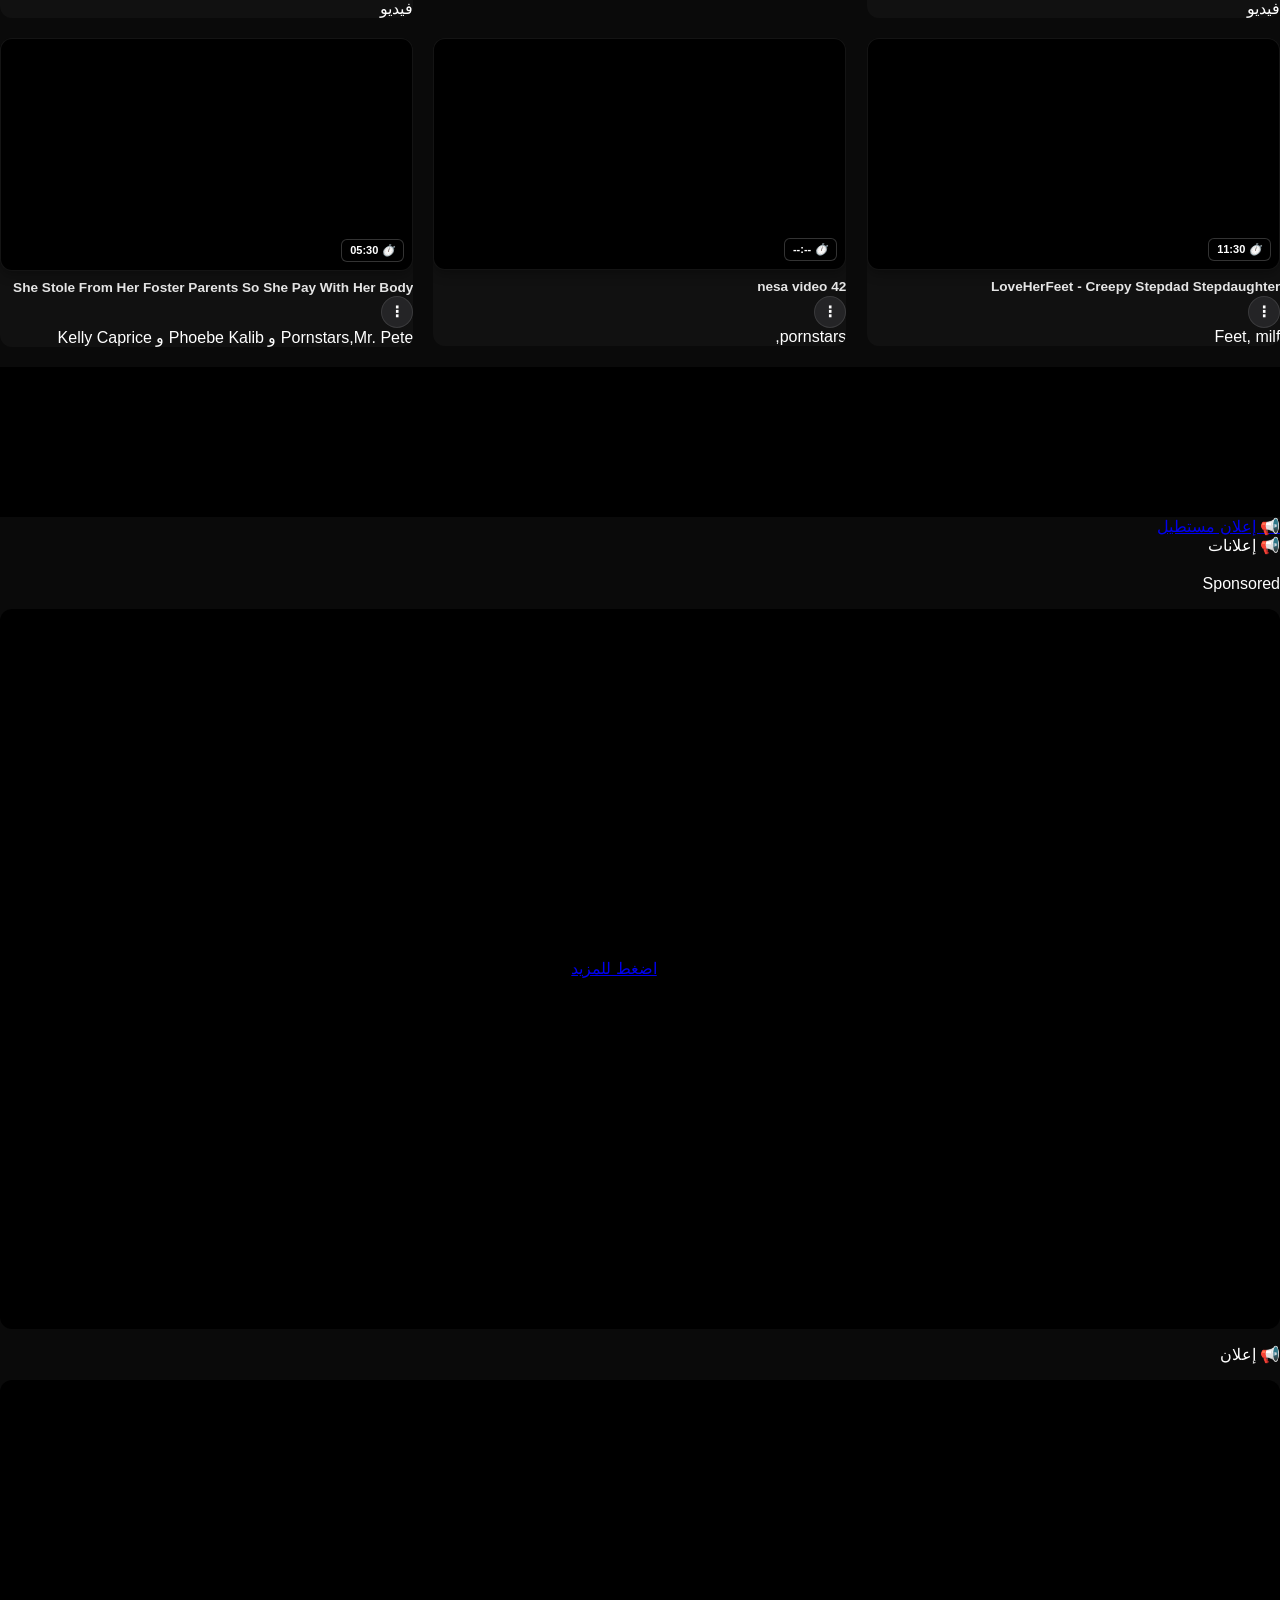
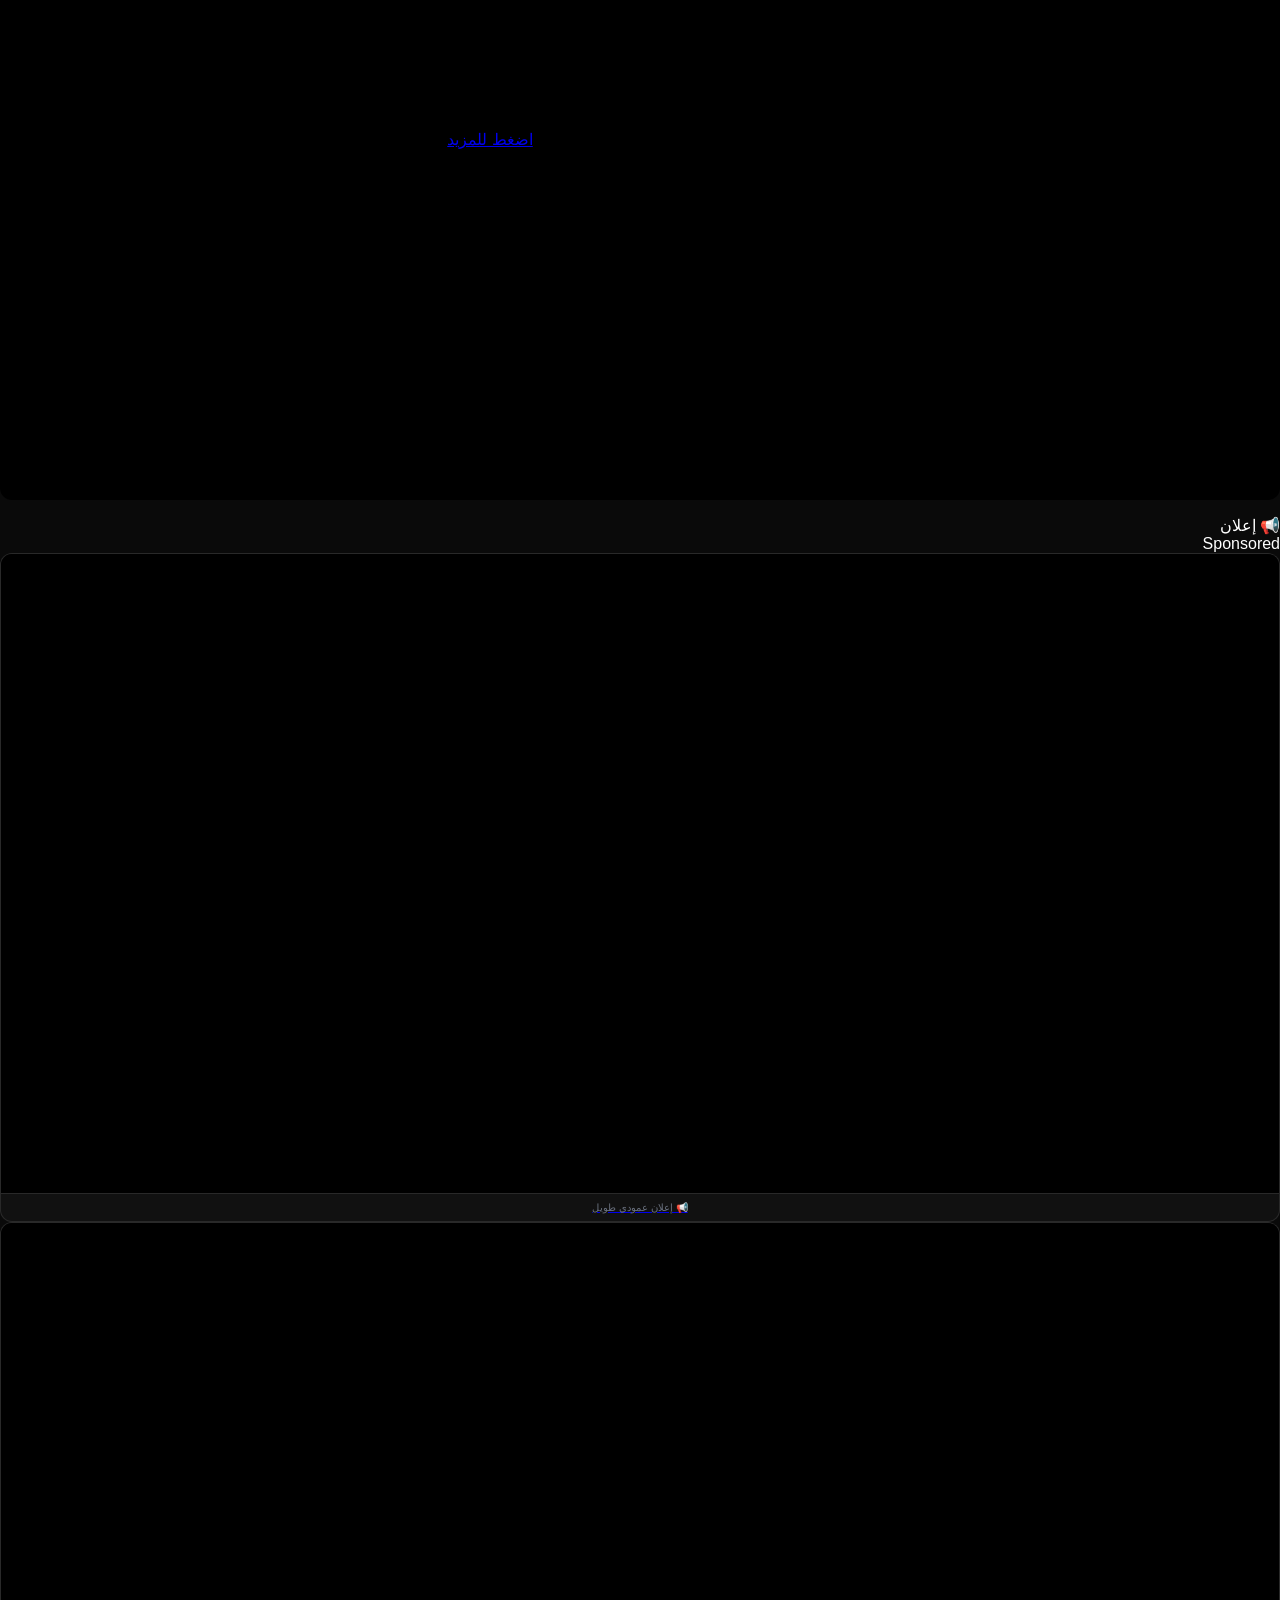
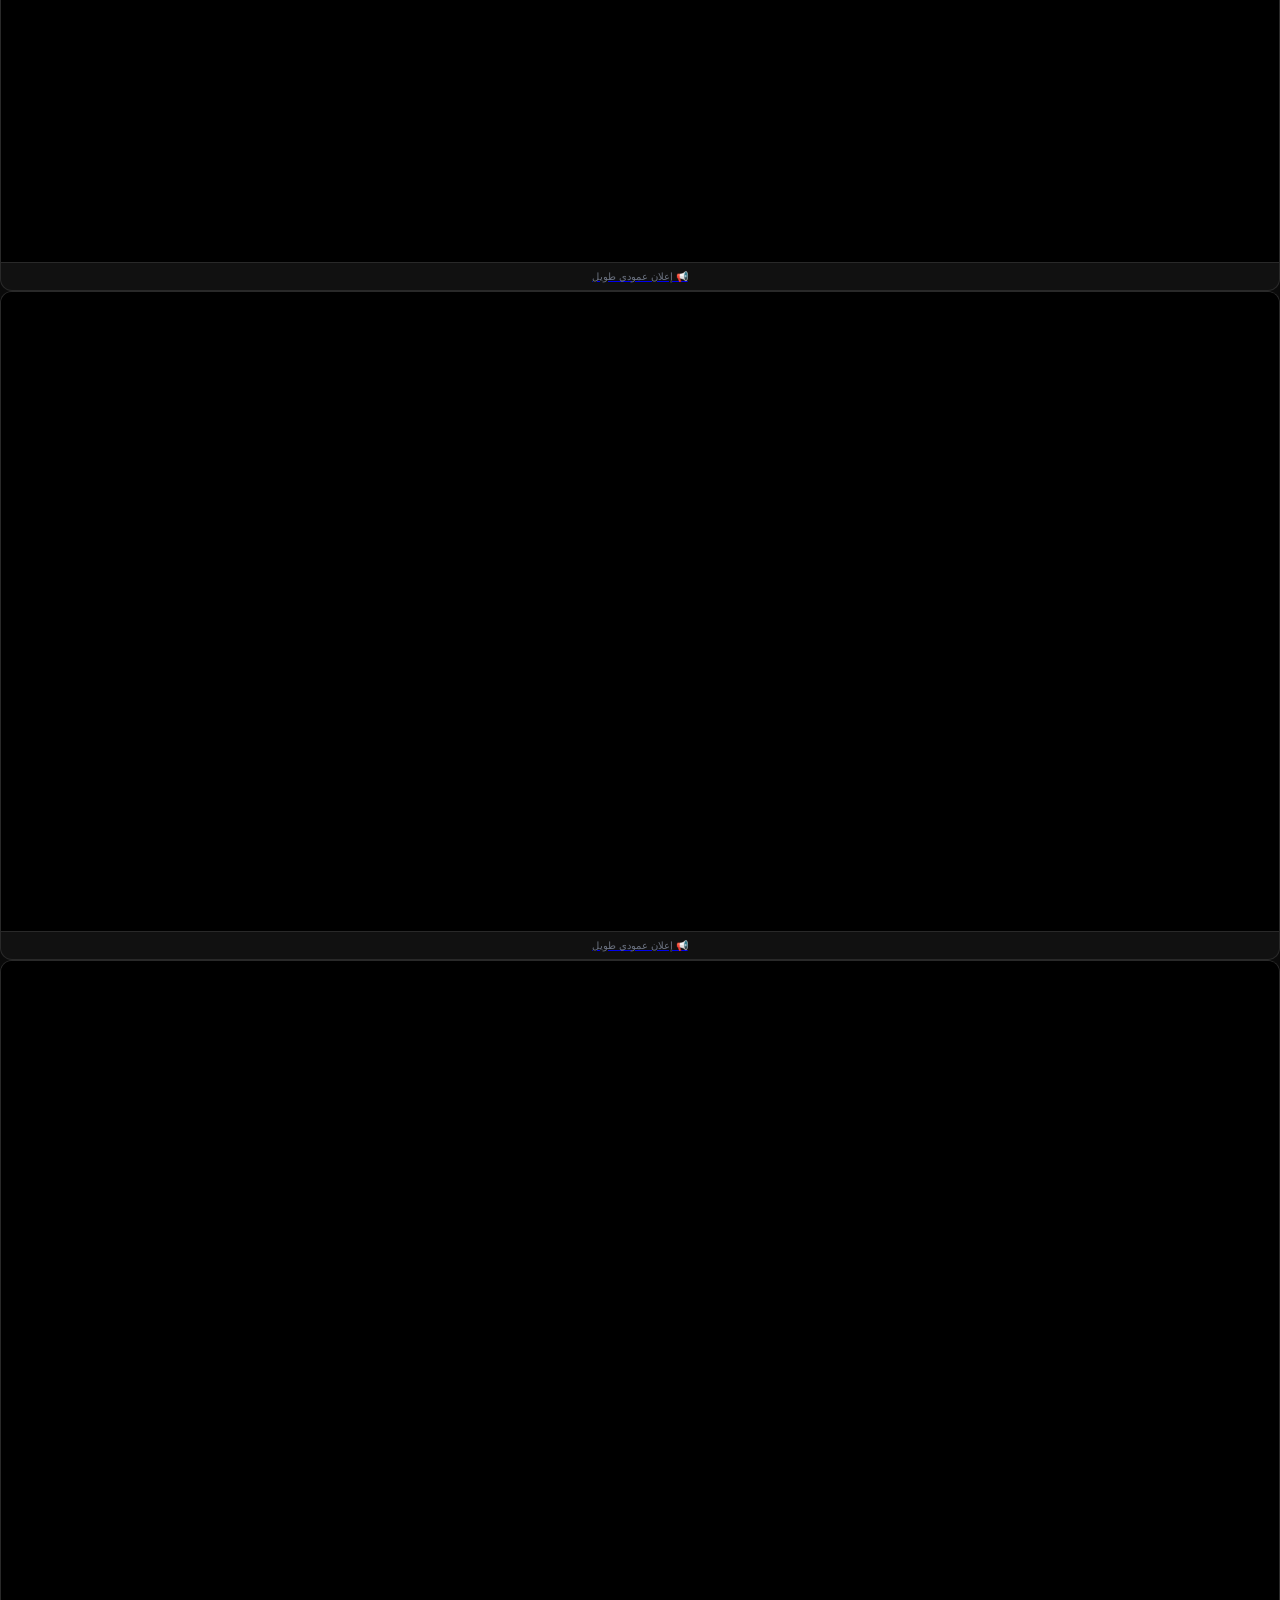
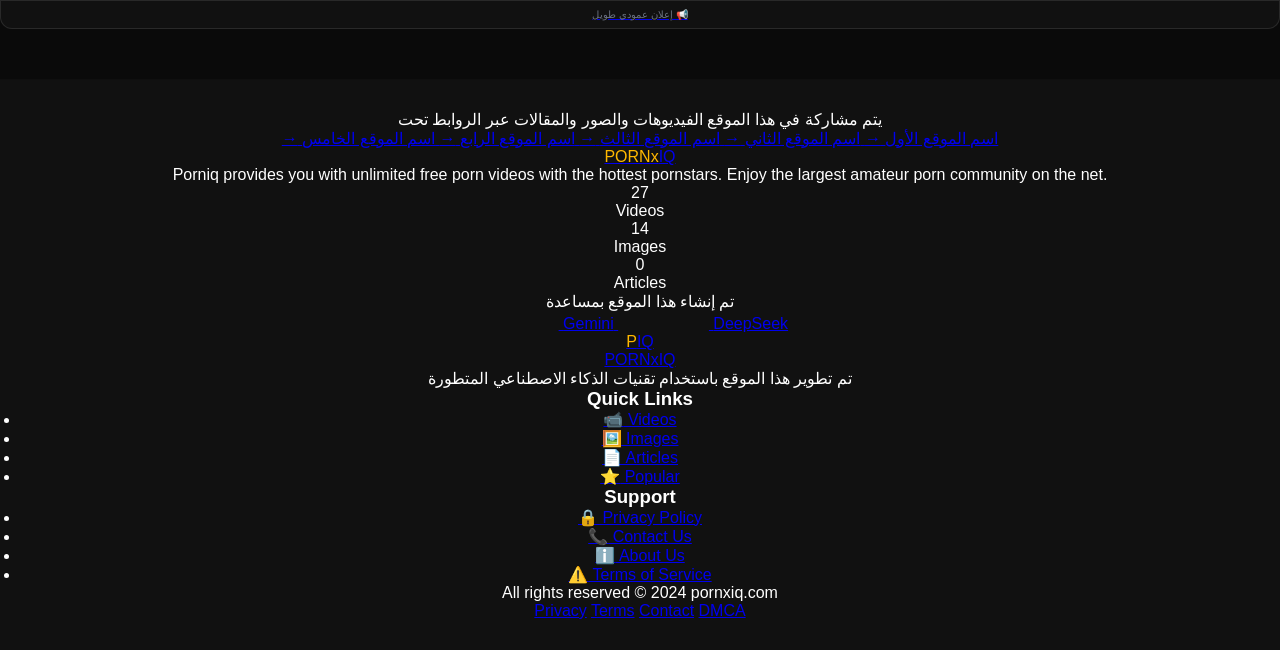
==== commit ac9b3b90: "Add files via upload" ====
--- a/index (1).html
+++ b/index (1).html
@@ -157,7 +157,8 @@
                 <div id="sub-lesbian" class="hidden pr-4 mt-2 space-y-1 border-r-2 border-yellow-400 mr-2">
                     <a href="#" onclick="changeCategory(event, 'nesa', 'سحاقيات', 'video', 'all'); return false;" class="block p-2 text-sm text-zinc-400 hover:text-yellow-400 transition rounded-lg">video</a>
                     <a href="#" onclick="changeCategory(event, 'zaj', 'أفلام كاملة', 'movie', 'all'); return false;" class="block p-2 text-sm text-zinc-400 hover:text-yellow-400 transition rounded-lg">Movie</a>
-                 <a href="#" onclick="changeCategory(event, 'haywan', 'سحاقيات', 'image', 'static'); return false;" class="block p-2 text-sm text-zinc-400 hover:text-yellow-400 transition rounded-lg">image</a>
+                                    <a href="#" onclick="changeCategory(event, 'nesa', 'سحاقيات', 'image', 'static'); return false;" class="block p-2 text-sm text-zinc-400 hover:text-yellow-400 transition rounded-lg">image</a>
+
 
                 </div>
             </div>
